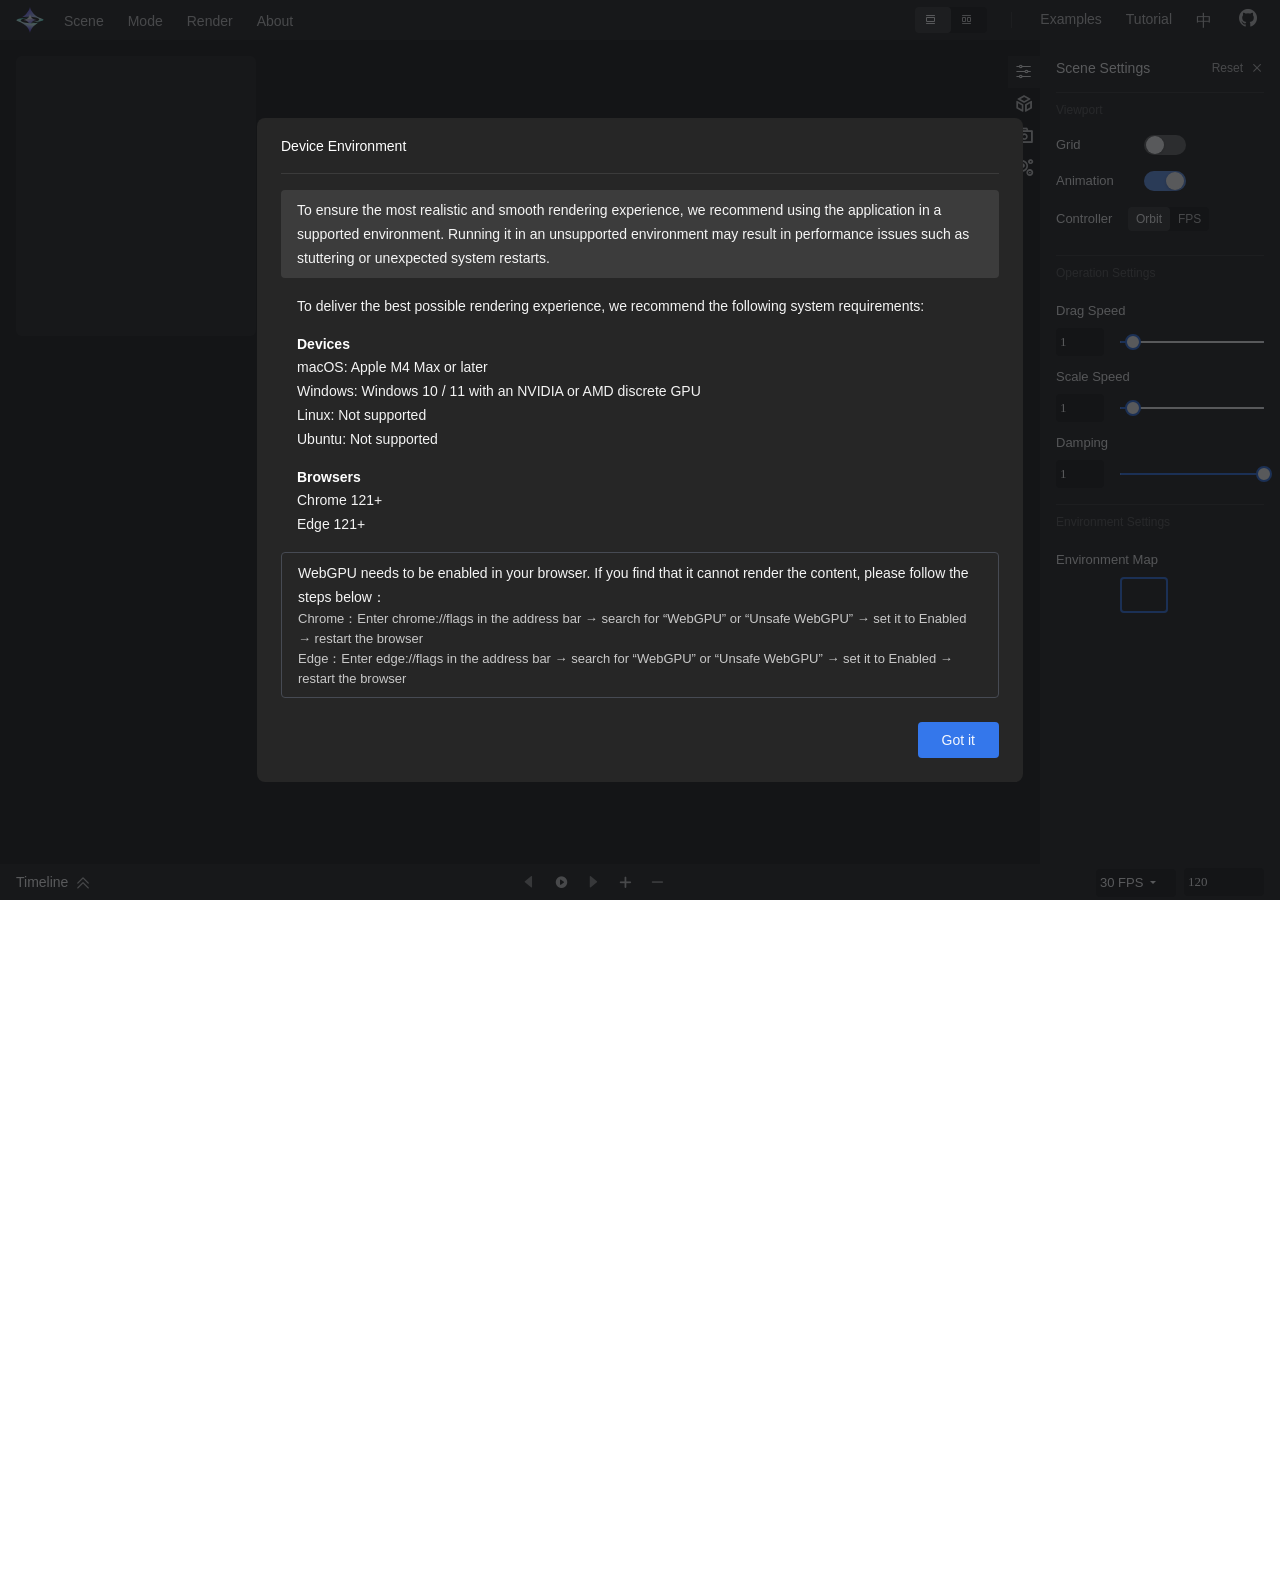
==== docs/index_demoview.html @ 37a25904 "260428,代码上传" ====
<!DOCTYPE html>
<html lang="en" style="font-size:16px;">

<head>
    <meta charset="UTF-8">
    <meta name="viewport" content="width=device-width, initial-scale=1.0">
    <title>Visionary</title>
    <!-- Bootstrap CSS -->
    <!-- <link href="https://cdn.jsdelivr.net/npm/bootstrap@5.3.0/dist/css/bootstrap.min.css" rel="stylesheet"> -->
    <link href="./libs/bootstrap/bootstrap.min.css" rel="stylesheet">

    <!-- 自定义主题样式 -->

    <!-- 响应式布局样式 -->
    <!-- 模态框样式 -->
    <!-- 示例场景视频样式 -->
    <link rel="stylesheet" href="./styles/demoview.css">
    <!-- 图标字体 -->
    <!-- <link rel="stylesheet" href="/fonts/icons.css"> -->
  <script type="module" crossorigin src="./assets/demoview-mwDTgBt9.js"></script>
  <link rel="modulepreload" crossorigin href="./assets/main-BiEj8QvL.js">
  <link rel="modulepreload" crossorigin href="./assets/vendor-i18next-Lgj2Bm8L.js">
  <link rel="modulepreload" crossorigin href="./assets/vendor-i18next-browser-languagedetector-OJKzRF51.js">
  <link rel="modulepreload" crossorigin href="./assets/vendor--simonwep-pickr-B0ADQR8N.js">
  <link rel="modulepreload" crossorigin href="./assets/vendor-jszip-C9JMEnB-.js">
  <link rel="modulepreload" crossorigin href="./assets/three-DK2m896m.js">
  <link rel="modulepreload" crossorigin href="./assets/vendor-onnxruntime-web-DpEzweEQ.js">
  <link rel="modulepreload" crossorigin href="./assets/vendor-gl-matrix-Bfae2N03.js">
  <link rel="modulepreload" crossorigin href="./assets/vendor-fflate-BJlM68iN.js">
  <link rel="modulepreload" crossorigin href="./assets/vendor-mp4-muxer-DaZBAdSD.js">
  <link rel="modulepreload" crossorigin href="./assets/visionary-core-FnjL8dgd.js">
  <link rel="modulepreload" crossorigin href="./assets/visionary-controllers-DXduVblJ.js">
  <link rel="modulepreload" crossorigin href="./assets/ui-controls-C27tNExv.js">
  <link rel="stylesheet" crossorigin href="./assets/main-Bc1Bk7qH.css">
  <link rel="stylesheet" crossorigin href="./assets/ui-controls-Z1EZlXmG.css">
  <link rel="stylesheet" crossorigin href="./assets/vendor--simonwep-pickr-BWwpMGpr.css">
</head>

<!-- Google tag (gtag.js) -->
<script async src="https://www.googletagmanager.com/gtag/js?id=G-CPRQ43V3Q8"></script>
<script>
  window.dataLayer = window.dataLayer || [];
    function gtag() { dataLayer.push(arguments); }
  gtag('js', new Date());

  gtag('config', 'G-CPRQ43V3Q8');
</script>

<body>
    <div id="visionaryEditorContainer">
        <div class="app-container-wrapper">
            <div class="app-container" id="mainAppContainer">
                <!-- 工具栏 -->
                <div class="toolbar">
                    <div class="toolbar-left">
                        <div class="toolbar-brand">
                            <a href="#" class="homepage-link">
                                <img src="data:image/svg+xml,%3csvg%20width='28'%20height='28'%20viewBox='0%200%2028%2028'%20fill='none'%20xmlns='http://www.w3.org/2000/svg'%3e%3cg%20clip-path='url(%23clip0_380_3463)'%3e%3cmask%20id='mask0_380_3463'%20style='mask-type:alpha'%20maskUnits='userSpaceOnUse'%20x='7'%20y='13'%20width='14'%20height='8'%3e%3crect%20x='7.38965'%20y='13.8922'%20width='13.23'%20height='6.615'%20fill='%23D9D9D9'/%3e%3c/mask%3e%3cg%20mask='url(%23mask0_380_3463)'%3e%3cpath%20d='M7.38977%2013.8919C11.043%2013.8919%2014.0045%2010.9303%2014.0047%207.2771C14.0047%2010.9303%2016.9664%2013.8919%2020.6196%2013.892C16.9663%2013.892%2014.0046%2016.8536%2014.0046%2020.507C14.0046%2016.8536%2011.043%2013.8921%207.38965%2013.8921L7.38977%2013.8919Z'%20fill='url(%23paint0_linear_380_3463)'/%3e%3c/g%3e%3cpath%20d='M13.9945%201.03918C13.9942%201.0421%2013.5746%204.4808%2010.1559%207.89955C8.46531%209.59013%206.59007%2010.7266%205.12598%2011.4439C7.05143%2011.0422%209.54949%2010.7995%2012.2793%2010.7995C18.3682%2010.7995%2023.3042%2012.0061%2023.3043%2013.4945C23.3043%2014.9166%2018.7982%2016.0813%2013.0858%2016.1822C13.3861%2016.1859%2013.6891%2016.188%2013.9943%2016.188C21.4364%2016.188%2027.4694%2015.091%2027.4694%2013.7379C27.4693%2013.1961%2026.4518%2012.8604%2024.8638%2012.2898C23.2134%2011.6967%2020.493%2010.5596%2017.833%207.89955C14.4174%204.48399%2013.9957%201.04851%2013.9945%201.03918Z'%20fill='url(%23paint1_linear_380_3463)'/%3e%3cpath%20d='M14.0042%2026.9599C14.0046%2026.957%2014.4241%2023.5183%2017.8428%2020.0996C19.5334%2018.409%2021.4087%2017.2726%2022.8728%2016.5552C20.9473%2016.9569%2018.4492%2017.1996%2015.7194%2017.1996C9.63057%2017.1997%204.69453%2015.993%204.69444%2014.5046C4.69448%2013.0825%209.20052%2011.9179%2014.9129%2011.8169C14.6127%2011.8133%2014.3097%2011.8112%2014.0044%2011.8112C6.56237%2011.8112%200.529303%2012.9081%200.529297%2014.2612C0.529462%2014.803%201.54559%2015.1425%203.13494%2015.7093C4.82635%2016.3126%207.50574%2017.4396%2010.1658%2020.0996C13.5813%2023.5151%2014.0031%2026.9506%2014.0042%2026.9599Z'%20fill='url(%23paint2_linear_380_3463)'/%3e%3cmask%20id='mask1_380_3463'%20style='mask-type:alpha'%20maskUnits='userSpaceOnUse'%20x='7'%20y='7'%20width='14'%20height='7'%3e%3crect%20x='7.38965'%20y='7.27704'%20width='13.23'%20height='6.615'%20fill='%23D9D9D9'/%3e%3c/mask%3e%3cg%20mask='url(%23mask1_380_3463)'%3e%3cpath%20d='M7.38977%2013.8918C11.043%2013.8918%2014.0045%2010.9303%2014.0047%207.27704C14.0047%2010.9303%2016.9664%2013.8918%2020.6196%2013.8919C16.9663%2013.8919%2014.0046%2016.8536%2014.0046%2020.5069C14.0046%2016.8536%2011.043%2013.892%207.38965%2013.8921L7.38977%2013.8918Z'%20fill='url(%23paint3_linear_380_3463)'/%3e%3c/g%3e%3c/g%3e%3cdefs%3e%3clinearGradient%20id='paint0_linear_380_3463'%20x1='11.4258'%20y1='8.55091'%20x2='14.1232'%20y2='17.474'%20gradientUnits='userSpaceOnUse'%3e%3cstop%20stop-color='%23D7FFFA'/%3e%3cstop%20offset='0.4'%20stop-color='white'/%3e%3cstop%20offset='1'%20stop-color='%23796BFF'/%3e%3c/linearGradient%3e%3clinearGradient%20id='paint1_linear_380_3463'%20x1='22.458'%20y1='19.4833'%20x2='11.0246'%20y2='4.72494'%20gradientUnits='userSpaceOnUse'%3e%3cstop%20offset='0.0317757'%20stop-color='%2346FFE9'/%3e%3cstop%20offset='0.23459'%20stop-color='%23D7FFFA'/%3e%3cstop%20offset='1'%20stop-color='%23796BFF'/%3e%3c/linearGradient%3e%3clinearGradient%20id='paint2_linear_380_3463'%20x1='16.3332'%20y1='12.3666'%20x2='14.1748'%20y2='23.625'%20gradientUnits='userSpaceOnUse'%3e%3cstop%20offset='0.0317757'%20stop-color='%2346FFE9'/%3e%3cstop%20offset='0.511254'%20stop-color='%23D7FFFA'/%3e%3cstop%20offset='1'%20stop-color='%23796BFF'/%3e%3c/linearGradient%3e%3clinearGradient%20id='paint3_linear_380_3463'%20x1='11.4258'%20y1='8.55085'%20x2='14.1232'%20y2='17.4739'%20gradientUnits='userSpaceOnUse'%3e%3cstop%20stop-color='%23D7FFFA'/%3e%3cstop%20offset='0.4'%20stop-color='white'/%3e%3cstop%20offset='1'%20stop-color='%23796BFF'/%3e%3c/linearGradient%3e%3cclipPath%20id='clip0_380_3463'%3e%3crect%20width='28'%20height='28'%20fill='white'/%3e%3c/clipPath%3e%3c/defs%3e%3c/svg%3e" alt="Visionary Editor" class="toolbar-logo">
                            </a>
                        </div>
                        <div class="toolbar-nav" id="toolbar-nav-tools"></div>
                    </div>
                    <div class="toolbar-right">
                        <!-- <div id="langController"></div> -->
                        <div id="viewWindowController"></div>
                        <div class="toolbar-nav" id="toolbar-right-nav-tools"></div>
                    </div>
                </div>


                <!-- 主内容区域 -->
                <div class="main-content">
                    <!-- 左侧主容器 -->
                    <div class="main-container">
                        <div class="main-container-body" id="mainViewContainer"></div>
                    </div>

                    <!-- 右侧工具容器 -->
                    <div class="tool-container active" id="rightPanelToolsBar">
                        <div class="tool-container-body" id="rightPanelTools"></div>
                    </div>
                </div>


                <div class="main-footer" id="mainFooterContainer">
                    <div id="timelinePanelTools"></div>
                </div>
            </div>
        </div>

        <!-- 主题切换器容器 -->
        <div class="theme-switcher">
            <div id="themeSelector" style="display: none;"></div>
        </div>


        <!-- 图片设置模态框 -->
        <div class="vision-modal-overlay" id="imgSettingsModal">
            <div class="vision-modal-dialog vision-img-modal-dialog">
                <div class="vision-modal-content">
                    <div class="vision-modal-header">
                        <h5 class="vision-modal-title" data-i18n="modal.imageSettings.title">图像设置</h5>
                    </div>
                    <div class="vision-modal-body">
                        <div class="vision-img-settings-content">
                            <div class="vision-img-settings-item vision-form-value-item">
                                <label class="vision-img-settings-label"
                                    data-i18n="modal.imageSettings.resolution">分辨率</label>
                                <div class="vision-img-resolution-inputs">
                                    <div class="numeric-inputui-container panel-setting-item flex-direction-column">
                                        <div class="numeric-input-controls">
                                            <div class="numeric-input-container">
                                                <input class="form-control" type="number" id="imgResolutionWidth"
                                                    min="1" value="1920" placeholder="">
                                            </div>
                                        </div>
                                    </div>
                                    <div class="vision-img-resolution-separator">×</div>
                                    <div class="numeric-inputui-container panel-setting-item flex-direction-column">
                                        <div class="numeric-input-controls">
                                            <div class="numeric-input-container">
                                                <input class="form-control" type="number" id="imgResolutionHeight"
                                                    min="1" value="1080" placeholder="">
                                            </div>
                                        </div>
                                    </div>
                                </div>
                            </div>
                            <div class="vision-img-settings-item vision-form-value-item" id="imgSettingsViewWindow">
                                <label class="vision-img-settings-label"
                                    data-i18n="modal.imageSettings.viewWindow">视窗设置</label>
                                <div class="vision-img-resolution-inputs">
                                    <div class="vision-img-view-option-item" data-value="left">
                                        <div class="vision-img-view-option-radio">
                                            <div class="vision-img-view-radio-circle"></div>
                                        </div>
                                        <span class="vision-img-view-option-label"
                                            data-i18n="modal.imageSettings.left">左</span>
                                    </div>
                                    <div class="vision-img-view-option-item" data-value="right">
                                        <div class="vision-img-view-option-radio">
                                            <div class="vision-img-view-radio-circle"></div>
                                        </div>
                                        <span class="vision-img-view-option-label">右</span>
                                    </div>
                                </div>
                            </div>
                            <div
                                class="vision-img-settings-item vision-form-value-item vision-switch-container panel-setting-item vision-switch-md vision-switch-primary vision-switch-label-left">
                                <div class="vision-twoline-settings-label">
                                    <div class="vision-twoline-settings-title"
                                        data-i18n="modal.imageSettings.enableLineDrawing">
                                        启用风格化</div>
                                    <div class="vision-twoline-settings-subtitle"
                                        data-i18n="modal.imageSettings.lineDrawing">线描</div>
                                </div>

                                <div class="vision-switch-wrapper panel-setting-item-content">
                                    <input class="vision-switch-input" type="checkbox" id="image-linedrawing-control">
                                    <div class="vision-switch">
                                        <div class="vision-switch-slider">
                                            <div class="vision-switch-thumb"></div>
                                        </div>
                                    </div>
                                </div>
                            </div>
                        </div>
                    </div>
                    <div class="vision-modal-footer">
                        <button type="button" class="vision-btn vision-btn-cancel" id="imgSettingsCancel"
                            data-i18n="buttons.cancel">取消</button>
                        <button type="button" class="vision-btn vision-btn-confirm tracking-button"
                            data-event-category="click" data-event-label="exportImage" id="imgSettingsConfirm"
                            data-i18n="buttons.confirm">确定</button>
                    </div>
                </div>
            </div>
        </div>

        <!-- 视频设置模态框 -->
        <div class="vision-modal-overlay" id="videoSettingsModal">
            <div class="vision-modal-dialog vision-video-modal-dialog">
                <div class="vision-modal-content vision-video-modal-content">
                    <div class="vision-modal-header">
                        <h5 class="vision-modal-title" data-i18n="modal.videoSettings.title">视频设置</h5>
                    </div>
                    <div class="vision-modal-body">
                        <div class="vision-video-settings-content">
                            <div class="vision-video-settings-item vision-form-value-item">
                                <label class="vision-video-settings-label"
                                    data-i18n="modal.videoSettings.resolution">分辨率</label>
                                <div class="vision-video-select-wrapper">
                                    <div class="vision-select-container">
                                        <div class="dropdown w100">
                                            <button
                                                class="btn btn-secondary dropdown-toggle vision-dropdown-toggle w100"
                                                type="button" id="videoResolutionButton" data-bs-toggle="dropdown"
                                                aria-expanded="false">1920 x 1080
                                            </button>
                                            <ul class="dropdown-menu vision-dropdown-menu w100"
                                                id="videoResolutionListDom" aria-labelledby="videoResolutionButton">
                                                <li><a class="dropdown-item vision-dropdown-item" href="#"
                                                        data-value="value960">960 x 540</a></li>
                                                <li><a class="dropdown-item vision-dropdown-item" href="#"
                                                        data-value="value1280">1280 x 720</a></li>
                                                <li><a class="dropdown-item vision-dropdown-item active" href="#"
                                                        data-value="value1920">1920 x 1080</a></li>
                                                <li><a class="dropdown-item vision-dropdown-item" href="#"
                                                        data-value="value2560">2560 x 1440</a></li>
                                                <li><a class="dropdown-item vision-dropdown-item" href="#"
                                                        data-value="value3840">3840 x 2160</a></li>
                                            </ul>
                                        </div>
                                    </div>
                                </div>

                            </div>
                            <div class="vision-video-settings-item vision-form-value-item">
                                <label class="vision-video-settings-label"
                                    data-i18n="modal.videoSettings.bitrate">比特率</label>
                                <div class="vision-video-select-wrapper">
                                    <div class="vision-select-container">
                                        <div class="dropdown w100">
                                            <button
                                                class="btn btn-secondary dropdown-toggle vision-dropdown-toggle w100"
                                                type="button" id="videoBitrateButton" data-bs-toggle="dropdown"
                                                aria-expanded="false" data-i18n="modal.videoSettings.high">高
                                            </button>
                                            <ul class="dropdown-menu vision-dropdown-menu w100" id="videoBitrateListDom"
                                                aria-labelledby="videoBitrateButton">
                                                <li><a class="dropdown-item vision-dropdown-item active" href="#"
                                                        data-value="high" data-i18n="modal.videoSettings.high">高</a>
                                                </li>
                                                <li><a class="dropdown-item vision-dropdown-item" href="#"
                                                        data-value="medium" data-i18n="modal.videoSettings.medium">中</a>
                                                </li>
                                                <li><a class="dropdown-item vision-dropdown-item" href="#"
                                                        data-value="low" data-i18n="modal.videoSettings.low">低</a></li>
                                            </ul>
                                        </div>
                                    </div>
                                </div>
                            </div>
                            <div class="vision-img-settings-item vision-form-value-item" id="videoSettingsViewWindow">
                                <label class="vision-img-settings-label"
                                    data-i18n="modal.videoSettings.viewWindow">视窗设置</label>
                                <div class="vision-img-resolution-inputs">
                                    <div class="vision-img-view-option-item" data-value="left">
                                        <div class="vision-img-view-option-radio">
                                            <div class="vision-img-view-radio-circle"></div>
                                        </div>
                                        <span class="vision-img-view-option-label"
                                            data-i18n="modal.videoSettings.left">左</span>
                                    </div>
                                    <div class="vision-img-view-option-item" data-value="right">
                                        <div class="vision-img-view-option-radio">
                                            <div class="vision-img-view-radio-circle"></div>
                                        </div>
                                        <span class="vision-img-view-option-label"
                                            data-i18n="modal.videoSettings.right">右</span>
                                    </div>
                                </div>
                            </div>
                            <div
                                class="vision-video-settings-item vision-form-value-item vision-switch-container panel-setting-item vision-switch-md vision-switch-primary vision-switch-label-left">
                                <!-- <label class="vision-video-settings-label vision-switch-label panel-setting-item-label">enableLineDrawing</label> -->
                                <div class="vision-twoline-settings-label">
                                    <label class="vision-twoline-settings-title"
                                        data-i18n="modal.videoSettings.enableLineDrawing">
                                        启用风格化</label>
                                    <label class="vision-twoline-settings-subtitle"
                                        data-i18n="modal.videoSettings.lineDrawing">线描</label>
                                </div>
                                <div class="vision-switch-wrapper panel-setting-item-content">
                                    <input class="vision-switch-input" type="checkbox" id="video-linedrawing-control">
                                    <div class="vision-switch">
                                        <div class="vision-switch-slider">
                                            <div class="vision-switch-thumb"></div>
                                        </div>
                                    </div>
                                </div>
                            </div>
                        </div>
                    </div>
                    <div class="vision-modal-footer">
                        <button type="button" class="vision-btn vision-btn-cancel" id="videoSettingsCancel"
                            data-i18n="buttons.cancel">取消</button>
                        <button type="button" class="vision-btn vision-btn-confirm tracking-button"
                            data-event-category="click" data-event-label="ExportVideo" id="videoSettingsConfirm"
                            data-i18n="buttons.confirm">确定</button>
                    </div>
                </div>
            </div>
        </div>

        <!-- Marble模型生成设置模态框 -->
        <div class="vision-modal-overlay" id="marbleImportModal">
            <div class="vision-modal-dialog vision-marble-import-modal-dialog">
                <div class="vision-modal-content vision-marble-import-content">
                    <div class="vision-modal-header">
                        <h5 class="vision-modal-title" data-i18n="modal.marbleImport.title">Marble模型生成设置</h5>
                    </div>
                    <div class="vision-modal-body">
                        <div class="marble-import-content">
                            <!-- API Key -->
                            <div class="vision-form-value-item border-bottom-item">
                                <label class="vision-marble-import-label"><span
                                        data-i18n="modal.marbleImport.formKey">API Key</span><span
                                        class="vision-marble-import-label-required" aria-hidden="true">*</span></label>
                                <div class="marble-import-item-formvalue">
                                    <div class="panel-setting-item flex-direction-column">
                                        <div class="marble-key-input-wrapper">
                                            <div class="marble-key-input-container">
                                            <input class="form-control marble-key-input" type="password"
                                                id="marbleImportFormKeyInput"
                                            data-i18n-placeholder="modal.marbleImport.formKeyPlaceholder">
                                                
                                            </div>
                                            <button type="button" class="marble-key-toggle-btn"
                                                data-target-input="marbleImportFormKeyInput" aria-label="Toggle API Key visibility"
                                                title="Show/Hide API Key">
                                                <i class="icon iconfont icon-show-annotation"></i>
                                            </button>
                                        </div>
                                    </div>
                                </div>
                            </div>
                            <!-- 模型名称 -->
                            <div class="vision-form-value-item">
                                <label class="vision-marble-import-label"><span
                                        data-i18n="modal.marbleImport.name">Model Name</span><span
                                        class="vision-marble-import-label-required" aria-hidden="true">*</span></label>
                                <div class="marble-import-item-formvalue">
                                    <div class="panel-setting-item flex-direction-column">
                                        <input class="form-control" type="text" id="marbleImportNameInput"
                                            data-i18n-placeholder="modal.marbleImport.namePlaceholder">
                                    </div>
                                </div>
                            </div>
                            <!-- 模型类型 -->
                            <div class="vision-form-value-item">
                                <label class="vision-marble-import-label"><span
                                        data-i18n="modal.marbleImport.modelType">Model Type</span><span
                                        class="vision-marble-import-label-required" aria-hidden="true">*</span></label>
                                <div class="marble-import-item-formvalue">
                                    <div class="panel-setting-item flex-direction-column">
                                        <div class="dropdown w100 marble-import-model-type-dropdown">
                                            <button class="btn btn-secondary dropdown-toggle vision-dropdown-toggle w100 marble-import-model-type-toggle"
                                                type="button" id="marbleImportModelTypeButton" data-bs-toggle="dropdown"
                                                aria-expanded="false" data-i18n="modal.marbleImport.modelTypePlaceholder">请选择模型类型</button>
                                            <ul class="dropdown-menu vision-dropdown-menu w100" id="marbleImportModelTypeListDom"
                                                aria-labelledby="marbleImportModelTypeButton">
                                                <li><a class="dropdown-item vision-dropdown-item" href="#" data-value="marble-1.1-plus">marble-1.1-plus</a></li>
                                                <li><a class="dropdown-item vision-dropdown-item" href="#" data-value="marble-1.1">marble-1.1</a></li>
                                                <!-- <li><a class="dropdown-item vision-dropdown-item" href="#" data-value="Marble 1.1-plus">Marble 1.1-plus</a></li> -->
                                                <li><a class="dropdown-item vision-dropdown-item" href="#" data-value="marble-1.0">marble-1.0</a></li>
                                                <li><a class="dropdown-item vision-dropdown-item" href="#" data-value="marble-1.0-draft">marble-1.0-draft</a></li>
                                                <!-- <li><a class="dropdown-item vision-dropdown-item" href="#" data-value="Marble 0.1-mini">Marble 0.1-mini</a></li> -->
                                                <!-- <li><a class="dropdown-item vision-dropdown-item" href="#" data-value="Marble 0.1-plus">Marble 0.1-plus</a></li> -->
                                            </ul>
                                        </div>
                                        <select class="marble-import-model-type-select-hidden" id="marbleImportModelTypeSelect" data-i18n-placeholder="modal.marbleImport.modelTypePlaceholder">
                                            <option value=""> </option>
                                            <option value="marble-1.0-draft">marble-1.0-draft</option>
                                            <option value="marble-1.0">marble-1.0</option>
                                            <option value="marble-1.1">marble-1.1</option>
                                            <option value="marble-1.1-plus">marble-1.1-plus</option>
                                            <!-- <option value="Marble 0.1-mini">Marble 0.1-mini</option>
                                            <option value="Marble 0.1-plus">Marble 0.1-plus</option>
                                            <option value="Marble 1.1-plus">Marble 1.1-plus</option> -->
                                        </select>
                                    </div>
                                </div>
                            </div>
                            <!-- media assets图片/视频上传区域 -->
                            <div class="vision-form-value-item">
                                <div class="marble-import-item-formvalue">
                                    <div class="panel-setting-item marble-import-media-uploader" id="marbleImportMediaUploadDom">
                                        <div id="marbleImportMediaDom" class="marble-import-media-upload-dom">
                                            <div class="marble-import-media-upload-icon">
                                                <i class="icon iconfont icon-UploadingOutlined"></i>
                                            </div>
                                            <div class="marble-import-media-upload-text" data-i18n="modal.marbleImport.mediasNotice">上传一个模型、图像/多张图片</div>
                                        </div>
                                    </div>
                                    <div class="panel-setting-item marble-import-media-list-container" id="marbleImportMediaListDom">
                                        <div class="vision-media-list" id="marbleImportMediaList"></div>
                                        <div>
                                            <button class="vision-btn vision-btn-primary marble-import-upload-btn" id="marbleImportUploadBtn">
                                                <i class="icon iconfont icon-PlusOutlined"></i></button>
                                        </div>
                                    </div>
                                </div>
                            </div>
                            <!-- 模型文本提示 -->
                            <div class="vision-form-value-item">
                                <div class="marble-import-item-formvalue">
                                    <div class="panel-setting-item flex-direction-column position-relative">
                                        <textarea class="form-control prompt-textarea-control"
                                            id="marbleImportTextPromptInput" rows="3"
                                            data-i18n-placeholder="modal.marbleImport.textPromptPlaceholder"></textarea>
                                        <div class="marble-import-auto-text-row position-absolute">
                                            <input type="checkbox" id="marbleAutoTextCheckbox"
                                                class="marble-import-auto-text-checkbox" checked>
                                            <label for="marbleAutoTextCheckbox" class="marble-import-auto-text-label"
                                                data-i18n="modal.marbleImport.autoAdjustText">自动调整文本</label>
                                            <span class="marble-import-info-tooltip"
                                                data-i18n-title="modal.marbleImport.autoAdjustTextTooltip">
                                                <i class="icon iconfont icon-InfoCircleOutlined"></i>
                                            </span>
                                        </div>
                                    </div>
                                </div>
                            </div>
                        </div>
                    </div>
                    <div class="vision-modal-footer">
                        <button type="button" class="vision-btn vision-btn-cancel" id="marbleImportCancel"
                            data-i18n="buttons.cancel">取消</button>
                        <button type="button" class="vision-btn vision-btn-confirm tracking-button"
                            data-event-category="click" id="marbleImportConfirm" data-i18n="buttons.generate">生成</button>
                    </div>
                </div>
            </div>
        </div>
        <!-- 浏览Marble模型生成历史模态框 -->
        <div class="vision-modal-overlay" id="marbleModelListModal">
            <div class="vision-modal-dialog vision-marble-import-modal-dialog">
                <div class="vision-modal-content vision-marble-import-content">
                    <div class="vision-modal-header">
                        <h5 class="vision-modal-title" data-i18n="modal.marbleImport.history.title">Marble模型生成历史</h5>
                    </div>
                    <div class="vision-modal-body">
                        <div class="marble-import-content">
                            <div class="vision-form-value-item">
                                <label class="vision-marble-import-label"><span
                                        data-i18n="modal.marbleImport.formKey">API Key</span><span
                                        class="vision-marble-import-label-required" aria-hidden="true">*</span></label>
                                <div class="marble-import-item-formvalue">
                                    <div class="marble-history-search-row">
                                        <div class="marble-key-input-wrapper marble-history-key-input-wrapper">
                                            <input class="form-control marble-history-search-input marble-key-input"
                                                type="password" id="marbleHistoryFormKeyInput"
                                            data-i18n-placeholder="modal.marbleImport.formKeyPlaceholder">
                                            <button type="button" class="marble-key-toggle-btn"
                                                data-target-input="marbleHistoryFormKeyInput"
                                                aria-label="Toggle API Key visibility" title="Show/Hide API Key">
                                                <i class="icon iconfont icon-show-annotation"></i>
                                            </button>
                                        </div>
                                        <button type="button"
                                            class="vision-btn vision-btn-primary marble-history-search-btn"
                                            id="marbleHistorySearchBtn">
                                            <span class="marble-history-search-btn-label"
                                                data-i18n="modal.marbleImport.search">搜索</span>
                                        </button>
                                    </div>
                                </div>

                            </div>
                            <!-- <hr> -->
                            <div class="marble-history-list-container">
                                <div data-i18n="modal.marbleImport.history.listTitle">模型生成历史</div>
                                <div class="marble-history-list-body" id="marbleHistoryListBody">
                                   
                                </div>
                            </div>

                        </div>
                    </div>
                    <div class="marble-history-list-footer-row"
                        style="display:grid; grid-template-columns: 1fr auto 1fr; align-items:center; width:100%;">
                        <div></div>
                        <div class="marble-history-list-more"
                            style="justify-self:center; display:flex; align-items:center;">
                            <button type="text" class="vision-btn vision-btn-primary"
                                data-i18n="modal.marbleImport.loadMore" id="marbleHistoryLoadMoreBtn">加载更多</button>
                        </div>
                        <div class="vision-modal-footer"
                            style="justify-self:end; width:auto; padding-left:0; padding-right:0;">
                            <button type="button" class="vision-btn vision-btn-cancel" id="marbleModelListCancel"
                                data-i18n="buttons.cancel">取消</button>
                        </div>
                    </div>
                </div>
            </div>
        </div>
        <!-- 示例场景模态框 -->
        <div class="vision-modal-overlay" id="demoViewModal">
            <div class="vision-modal-dialog vision-demoview-modal-dialog">
                <div class="vision-modal-content vision-scene-modal-content">
                    <div class="vision-modal-header vision-scene-modal-header">
                        <h5 class="vision-modal-title vision-scene-modal-title" data-i18n="nav.selectExampleScene">示例场景
                        </h5>
                    </div>
                    <div class="vision-modal-body vision-scene-modal-body">
                        <!-- 选择示例场景区域 -->
                        <div class="vision-scene-section">
                            <div class="vision-scene-image-grid">
                                <div class="vision-scene-image-item">
                                    <!-- <img data-scene="example_scene_1"
                                        src="https://images.unsplash.com/photo-1506905925346-21bda4d32df4?w=400&auto=format&fit=crop"
                                        alt="场景1" /> -->
                                    <video class="carousel-video" muted loop playsinline data-scene="example_scene_1">
                                        <source src="./images/homepage/videos/v1.mp4" type="video/mp4">
                                    </video>
                                </div>
                                <div class="vision-scene-image-item">
                                    <video class="carousel-video" muted loop playsinline data-scene="example_scene_2">
                                        <source src="./images/homepage/videos/v2.mp4" type="video/mp4">
                                    </video>
                                </div>
                                <div class="vision-scene-image-item">
                                    <video class="carousel-video" muted loop playsinline data-scene="example_scene_3">
                                        <source src="./images/homepage/videos/v3.mp4" type="video/mp4">
                                    </video>
                                </div>
                                <div class="vision-scene-image-item">
                                    <video class="carousel-video" muted loop playsinline data-scene="example_scene_4">
                                        <source src="./images/homepage/videos/v4.mp4" type="video/mp4">
                                    </video>
                                </div>
                                <div class="vision-scene-image-item">
                                    <video class="carousel-video" muted loop playsinline data-scene="example_scene_5">
                                        <source src="./images/homepage/videos/v5.mp4" type="video/mp4">
                                    </video>
                                </div>
                                <div class="vision-scene-image-item">
                                    <video class="carousel-video" muted loop playsinline data-scene="example_scene_6">
                                        <source src="./images/homepage/videos/v6.mp4" type="video/mp4">
                                    </video>
                                </div>
                            </div>
                        </div>
                    </div>
                    <div class="modal-footer vision-modal-footer">
                        <button type="button" class="vision-btn vision-btn-cancel" data-role="cancel"
                            id="demoViewCancel" data-i18n="buttons.cancel">取消</button>
                        <button type="button" class="vision-btn vision-btn-confirm" data-role="confirm"
                            id="demoViewConfirm" data-i18n="buttons.confirm">应用</button>
                    </div>
                </div>
            </div>
        </div>

        <!-- 场景模态框 -->
        <div class="vision-modal-overlay" id="sceneModal"
            onclick="if(event.target === this) this.classList.remove('vision-modal-show')">
            <div class="vision-modal-dialog vision-scene-modal-dialog">
                <div class="vision-modal-content vision-scene-modal-content">
                    <div class="vision-modal-header vision-scene-modal-header">
                        <h5 class="vision-modal-title vision-scene-modal-title" data-i18n="nav.scene">场景</h5>
                    </div>
                    <div class="vision-modal-body vision-scene-modal-body">
                        <!-- 新建场景区域 -->
                        <div class="vision-scene-section">
                            <h6 class="vision-scene-section-title" data-i18n="nav.newScene">新建场景</h6>
                            <div class="vision-scene-buttons">
                                <button type="button" class="vision-scene-btn tracking-button" id="newBlankSceneBtn"
                                    data-event-category="click" data-event-label="newBlankScene">
                                    <i class="icon iconfont icon-AddCircleOutlined"></i>
                                    <span data-i18n="nav.newBlankScene">新建空白场景</span>
                                </button>
                                <button type="button" class="vision-scene-btn" id="uploadLocalSceneBtn">
                                    <i class="icon iconfont icon-shangchuan"></i>
                                    <span data-i18n="nav.uploadLocalScene">上传本地场景</span>
                                </button>
                            </div>
                        </div>

                        <!-- 选择示例场景区域 -->
                        <div class="vision-scene-section">
                            <h6 class="vision-scene-section-title" data-i18n="nav.selectExampleScene">选择示例场景</h6>
                            <div class="vision-scene-image-grid">
                                <div class="vision-scene-image-item">
                                    <video class="carousel-video" muted loop playsinline data-scene="example_scene_1">
                                        <source src="./images/homepage/videos/v1.mp4" type="video/mp4">
                                    </video>
                                </div>
                                <div class="vision-scene-image-item">
                                    <video class="carousel-video" muted loop playsinline data-scene="example_scene_2">
                                        <source src="./images/homepage/videos/v2.mp4" type="video/mp4">
                                    </video>
                                </div>
                                <div class="vision-scene-image-item">
                                    <video class="carousel-video" muted loop playsinline data-scene="example_scene_3">
                                        <source src="./images/homepage/videos/v3.mp4" type="video/mp4">
                                    </video>
                                </div>
                                <div class="vision-scene-image-item">
                                    <video class="carousel-video" muted loop playsinline data-scene="example_scene_4">
                                        <source src="./images/homepage/videos/v4.mp4" type="video/mp4">
                                    </video>
                                </div>
                                <div class="vision-scene-image-item">
                                    <video class="carousel-video" muted loop playsinline data-scene="example_scene_5">
                                        <source src="./images/homepage/videos/v5.mp4" type="video/mp4">
                                    </video>
                                </div>
                                <div class="vision-scene-image-item">
                                    <video class="carousel-video" muted loop playsinline data-scene="example_scene_6">
                                        <source src="./images/homepage/videos/v6.mp4" type="video/mp4">
                                    </video>
                                </div>
                            </div>
                        </div>
                    </div>
                </div>
            </div>
        </div>

        <!-- 模型删除确认模态框 -->
        <div class="modal fade vision-modal-bootstrap" id="modelDeleteConfirmModal" tabindex="-1"
            aria-labelledby="modelDeleteConfirmLabel" aria-hidden="true">
            <div class="modal-dialog modal-dialog-centered">
                <div class="modal-content vision-modal-content">
                    <div class="modal-header vision-modal-header">
                        <h5 class="modal-title vision-modal-title" id="modelDeleteConfirmLabel">删除模型</h5>
                        <button type="button" class="btn-close" data-bs-dismiss="modal" aria-label="Close">
                            <i class="icon  iconfont icon-cuowu1 icon-close"></i>
                        </button>
                    </div>
                    <div class="modal-body vision-modal-body">
                        <p class="vision-modal-message" id="modelDeleteConfirmMessage">确定要删除选中的模型吗？此操作不可撤销。</p>
                    </div>
                    <div class="modal-footer vision-modal-footer">
                        <button type="button" class="vision-btn vision-btn-cancel" data-role="cancel"
                            data-i18n="buttons.cancel">取消</button>
                        <button type="button" class="vision-btn vision-btn-confirm" data-role="confirm"
                            data-i18n="buttons.confirm">确认</button>
                    </div>
                </div>
            </div>
        </div>
        <!-- 信息提示模态框 -->
        <div class="modal fade vision-modal-bootstrap" id="modelShowMessageModal" tabindex="-1"
            aria-labelledby="modelShowMessageLabel" aria-hidden="true">
            <div class="modal-dialog modal-dialog-centered">
                <div class="modal-content vision-modal-content">
                    <div class="modal-header vision-modal-header">
                        <h5 class="modal-title vision-modal-title" id="modelShowMessageLabel" data-i18n="modal.title">标题
                        </h5>
                        <button type="button" class="btn-close" data-bs-dismiss="modal" aria-label="Close">
                            <i class="icon  iconfont icon-cuowu1 icon-close"></i>
                        </button>
                    </div>
                    <div class="modal-body vision-modal-body">
                        <p class="vision-modal-message" id="modelShowMessageMessage">消息提醒</p>
                    </div>
                    <div class="modal-footer vision-modal-footer">
                        <button type="button" class="vision-btn vision-btn-confirm" data-role="confirm"
                            data-i18n="buttons.confirm">确认</button>
                    </div>
                </div>
            </div>
        </div>

        <!-- 关于信息提示模态框 -->
        <div class="vision-modal-overlay about-info-modal" id="aboutMessageModal">
            <div class="vision-modal-dialog vision-about-info-modal-dialog">
                <div class="vision-modal-content vision-about-info-modal-content">
                    <div class="modal-header vision-modal-header">
                        <div class="modal-title about-info-title" id="modelShowAboutTitle"
                            data-i18n="modal.about.mainTitle">Visionary
                        </div>
                        <button type="button" class="btn-close" id="aboutMessageCloseBtn">
                            <i class="icon  iconfont icon-cuowu1 icon-close"></i>
                        </button>
                    </div>
                    <div class="modal-body vision-modal-body about-message-body">
                        <div class="vision-modal-message">
                            <div class="about-message-content">
                                <p data-i18n="modal.about.version"></p>
                            </div>
                        </div>
                        <div class="vision-modal-message">
                            <div class="about-message-title" data-i18n="modal.about.title"></div>
                        </div>
                        <div class="vision-modal-message about-message-item">
                            <div class="about-message-content">
                                <p data-i18n="modal.about.message-2.content"></p>
                            </div>
                        </div>
                        <div class="vision-modal-message about-message-item">
                            <div class="about-message-title" data-i18n="modal.about.message-3.title"></div>
                            <div class="about-message-content">
                                <p data-i18n="modal.about.message-3.content.item-1"></p>
                                <p data-i18n="modal.about.message-3.content.item-2"></p>
                                <p data-i18n="modal.about.message-3.content.item-3"></p>
                                <p data-i18n="modal.about.message-3.content.item-4"></p>
                            </div>
                        </div>
                        <div class="vision-modal-message about-message-item">
                            <div class="about-message-title" data-i18n="modal.about.message-4.title"></div>
                            <div class="about-message-content">
                                <p data-i18n="modal.about.message-4.content.item-1"></p>
                                <p data-i18n="modal.about.message-4.content.item-2"></p>
                            </div>
                        </div>
                        <div class="vision-modal-message about-message-item about-message-border-item">
                            <div class="about-message-content">
                                <p data-i18n="modal.about.message-5.content"></p>
                            </div>
                            <div class="about-message-detail">
                                <p data-i18n="modal.about.message-5.detail.item-1">
                                </p>
                                <p data-i18n="modal.about.message-5.detail.item-2">
                                </p>
                            </div>
                        </div>
                    </div>
                </div>
            </div>
        </div>
        <!-- 信息提示 - 设备环境信息 页面打开即加载 -->
        <div class="vision-modal-overlay about-info-modal" id="noticeMessageModal">
            <div class="vision-modal-dialog vision-about-info-modal-dialog">
                <div class="vision-modal-content vision-about-info-modal-content">
                    <div class="modal-header vision-modal-header">
                        <div class="modal-title about-info-title" id="modelShowNoticeTitle"
                            data-i18n="modal.about.title">
                    </div>
                    </div>
                    <div class="modal-body vision-modal-body about-message-body">
                        <div class="vision-modal-message about-message-item about-message-item-1">
                            <div class="about-message-content">
                                <p data-i18n="modal.about.message-1.content" id="noticeMessageContent1"></p>
                            </div>
                        </div>
                        <div class="vision-modal-message about-message-item">
                            <div class="about-message-content">
                                <p data-i18n="modal.about.message-2.content" id="noticeMessageContent2"></p>
                            </div>
                        </div>
                        <div class="vision-modal-message about-message-item">
                            <div class="about-message-title" data-i18n="modal.about.message-3.title"></div>
                            <div class="about-message-content">
                                <p data-i18n="modal.about.message-3.content.item-1" id="noticeMessageContent3Item1"></p>
                                <p data-i18n="modal.about.message-3.content.item-2" id="noticeMessageContent3Item2"></p>
                                <p data-i18n="modal.about.message-3.content.item-3" id="noticeMessageContent3Item3"></p>
                                <p data-i18n="modal.about.message-3.content.item-4" id="noticeMessageContent3Item4"></p>
                            </div>
                        </div>
                        <div class="vision-modal-message about-message-item">
                            <div class="about-message-title" data-i18n="modal.about.message-4.title"></div>
                            <div class="about-message-content">
                                <p data-i18n="modal.about.message-4.content.item-1" id="noticeMessageContent4Item1"></p>
                                <p data-i18n="modal.about.message-4.content.item-2" id="noticeMessageContent4Item2"></p>
                            </div>
                        </div>
                        <div class="vision-modal-message about-message-item about-message-border-item">
                            <div class="about-message-content">
                                <p data-i18n="modal.about.message-5.content" id="noticeMessageContent5"></p>
                            </div>
                            <div class="about-message-detail">
                                <p data-i18n="modal.about.message-5.detail.item-1"
                                    id="noticeMessageContent5DetailItem1">
                                </p>
                                <p data-i18n="modal.about.message-5.detail.item-2"
                                    id="noticeMessageContent5DetailItem2">
                                </p>
                            </div>
                        </div>
                    </div>
                    <div class="modal-footer vision-modal-footer">
                        <div class="vision-checkbox-container">
                            <!-- <input type="checkbox" id="noticeNotShowAgain" class="vision-checkbox-input">
                            <label for="noticeNotShowAgain" class="vision-checkbox-label">以后不再提醒</label> -->
                    </div>
                        <button type="button" class="vision-btn vision-btn-confirm" id="noticeMessageConfirmBtn"
                            data-role="confirm" data-i18n="modal.about.confirm"></button>
                    </div>
                </div>
            </div>
        </div>

        <!-- 退出视窗模态框 -->
        <div class="vision-modal-overlay" id="exitViewModal">
            <div class="vision-modal-dialog vision-exit-view-modal-dialog">
                <div class="vision-modal-content">
                    <div class="vision-modal-header">
                        <h5 class="vision-modal-title" data-i18n="message.exitMultiView.title">退出多视窗</h5>
                    </div>
                    <div class="vision-modal-body">
                        <div class="vision-modal-message">
                            <p data-i18n="message.exitMultiView.warning">切换为单视窗模式后,未被选中的视窗将被关闭,且无法恢复。</p>
                            <p data-i18n="message.exitMultiView.confirm">请确认保留的视窗。</p>
                        </div>
                        <div class="vision-modal-options">
                            <div class="vision-option-item" data-value="left">
                                <div class="vision-option-radio">
                                    <div class="vision-radio-circle"></div>
                                </div>
                                <span class="vision-option-label" data-i18n="option.left">左</span>
                            </div>
                            <div class="vision-option-item" data-value="right">
                                <div class="vision-option-radio">
                                    <div class="vision-radio-circle"></div>
                                </div>
                                <span class="vision-option-label" data-i18n="option.right">右</span>
                            </div>
                        </div>
                    </div>
                    <div class="vision-modal-footer">
                        <button type="button" class="vision-btn vision-btn-cancel" id="visionCancelBtn"
                            data-i18n="buttons.cancel">取消</button>
                        <button type="button" class="vision-btn vision-btn-confirm" id="visionConfirmBtn"
                            data-i18n="buttons.confirm">确认</button>
                    </div>
                </div>
            </div>
        </div>

        <!-- 加载信息模态框 -->
        <div class="vision-modal-overlay vision-modal-show loading-info-modal" id="loadingInfoModal">
            <div class="vision-modal-dialog vision-loading-info-modal-dialog">
                <div class="vision-modal-content vision-loading-info-modal-content">
                    <div class="vision-loading-info-body">
                        <!-- <i class="icon icon-normal vision-loading-icon"></i> -->
                        <p class="vision-loading-icon">
                            <svg xmlns="http://www.w3.org/2000/svg" viewBox="0 0 64 64" fill="none">
                                <path fill-rule="evenodd" clip-rule="evenodd"
                                    d="M28.9529 3.25526C28.9381 5.06785 30.3954 6.54926 32.208 6.56408C38.5368 6.61584 44.619 9.02522 49.2664 13.3216C53.9138 17.6179 56.7926 23.4925 57.3404 29.7979C57.8882 36.1032 56.0656 42.3863 52.2288 47.4198C48.3919 52.4532 42.8164 55.8755 36.5913 57.0179C30.3663 58.1603 23.9389 56.941 18.5648 53.5979C13.1907 50.2549 9.25596 45.0284 7.52917 38.9394C5.80237 32.8505 6.4076 26.3364 9.22663 20.6698C10.034 19.0469 9.37289 17.0768 7.75001 16.2694C6.12712 15.462 4.15701 16.1231 3.34964 17.746C-0.196877 24.875 -0.958305 33.0701 1.21411 40.7304C3.38653 48.3907 8.33673 54.966 15.0977 59.1717C21.8587 63.3775 29.9447 64.9115 37.7762 63.4743C45.6077 62.037 52.6221 57.7316 57.4491 51.3992C62.2761 45.0668 64.569 37.1623 63.8798 29.2297C63.1907 21.2972 59.569 13.9065 53.7222 8.50144C47.8755 3.09638 40.2237 0.0652285 32.2617 0.000112089C30.4491 -0.0147116 28.9677 1.44267 28.9529 3.25526Z"
                                    fill="white" fill-opacity="0.75" />
                            </svg>
                        </p>
                        <p class="vision-loading-text" id="loadingInfoText"></p>
                    </div>
                </div>
            </div>
        </div>

        <!-- 保存场景模态框 -->
        <div class="vision-modal-overlay" id="saveSceneSettingsModal">
            <div class="vision-modal-dialog vision-savescene-modal-dialog">
                <div class="vision-modal-content">
                    <div class="vision-modal-header">
                        <h5 class="vision-modal-title" data-i18n="modal.saveScene.title">选择保存场景路径</h5>
                    </div>
                    <div class="vision-modal-body">
                        <div class="vision-savescene-settings-content">
                            <div class="vision-savescene-settings-item">
                                <label class="vision-savescene-settings-label"
                                    data-i18n="modal.saveScene.folder">文件夹</label>
                                <div class="vision-savescene-folder-wrapper">
                                    <input type="text" class="vision-savescene-folder-input" id="saveSceneFolderInput"
                                        placeholder="请选择保存的文件夹"
                                        data-i18n-placeholder="modal.saveScene.folderPlaceholder">
                                    <button type="button" class="vision-savescene-folder-button"
                                        id="saveSceneFolderButton">
                                        <i class="icon iconfont icon-FolderOutlined"></i>
                                    </button>
                                    <!-- <div class="vision-savescene-folder-icon">
                                        <i class="icon iconfont icon-folder"></i>
                                    </div> -->
                                </div>
                            </div>
                            <div class="vision-savescene-settings-item">
                                <label class="vision-savescene-settings-label"
                                    data-i18n="modal.saveScene.sceneName">场景名称</label>
                                <div class="vision-savescene-folder-wrapper">
                                    <input type="text" class="vision-savescene-folder-input" id="saveSceneNameInput"
                                        placeholder="请输入场景名称"
                                        data-i18n-placeholder="modal.saveScene.sceneNamePlaceholder">
                                </div>
                            </div>
                        </div>
                    </div>
                    <div class="vision-modal-footer">
                        <button type="button" class="vision-btn vision-btn-cancel" id="saveSceneSettingsCancel"
                            data-i18n="buttons.cancel">取消</button>
                        <button type="button" class="vision-btn vision-btn-confirm tracking-button"
                            data-event-category="click" data-event-label="saveScene" id="saveSceneSettingsConfirm"
                            data-i18n="buttons.confirm">确定</button>
                    </div>
                </div>
            </div>
        </div>
    </div>
    <!-- Bootstrap JS -->
    <!-- <script src="https://cdn.jsdelivr.net/npm/bootstrap@5.3.0/dist/js/bootstrap.bundle.min.js"></script> -->
    <script src="./libs/bootstrap/bootstrap.bundle.min.js"></script>
    <script src="./scripts/demoview.js"></script>
    <script src="./scripts/tracking.js"></script>
</body>

</html>
---- docs/styles/demoview.css ----
/* 使 vision-scene-image-item 下的 video 元素适配父容器大小 */
.vision-scene-image-item video {
    width: 100%;
    height: 100%;
    object-fit: cover;
    display: block;
}
---- docs/assets/main-Bc1Bk7qH.css ----
@charset "UTF-8";body,:root{--vision-primary-color: #2e9aff;--vision-primary-hover: #3B3B3B;--vision-primary-light: #262626;--vision-fill-0-color: #FFF;--vision-fill-2-color: #F4F5F9;--vision-bg-color: #020202;--vision-bg-color-white: #ffffff;--vision-bg-secondary: #f8f9fa;--vision-bg-tertiary: #e9ecef;--vision-bg-active-disabled: #4c4c4c;--vision-bg-normal-disabled: #5c5c5c;--vision-bg-hover: #3B3B3B;--vision-bg-light: #262626;--vision-bg-dark: #1B1B1B;--vision-bg-active: #3477EB;--vision-bg-transparent: transparent;--vision-text-color: #212529;--vision-text-secondary: #6c757d;--vision-text-muted: #adb5bd;--vision-text-inverse: #ffffff;--vision-75-text-dark-4-color: rgba(255, 255, 255, .75);--vision-95-text-dark-5-color: rgba(255, 255, 255, .95);--vision-40-text-dark-3-color: rgba(255, 255, 255, .4);--vision-25-text-dark-2-color: rgba(255, 255, 255, .25);--vision-80-text-4-color: rgba(18, 19, 22, .8);--vision-100-text-6-color: rgba(0, 0, 0, 1);--vision-brand-15-color: #3477EB;--vision-border-color: transparent;--vision-border-light: #e9ecef;--vision-border-dark: #adb5bd;--vision-border-dark-1b: #1B1B1B;--vision-border-dark-26: #262626;--vision-border-dark-3b: #3B3B3B;--vision-border-dark-4c: #4C4C4C;--vision-border-dark-49: #494949;--vision-border-dark-52: #525252;--vision-border-dark-5c: #5C5C5C;--vision-border-dark-66: #666666;--vision-border-dark-70: #707070;--vision-border-dark-7a: #7A7A7A;--vision-border-dark-8c: #8C8C8C;--vision-success: #28a745;--vision-success-hover: #218838;--vision-danger: #dc3545;--vision-danger-hover: #c82333;--vision-warning: #ffc107;--vision-info: #17a2b8;--vision-shadow-sm: 0 .125rem .25rem rgba(0, 0, 0, .075);--vision-shadow: 0 .5rem 1rem rgba(0, 0, 0, .15);--vision-shadow-lg: 0 1rem 3rem rgba(0, 0, 0, .175);--vision-full-value: 100%;--vision-half-value: 50%;--vision-quarter-value: 25%;--vision-three-quarter-value: 75%;--vision-one-third-value: 33.33%;--vision-two-thirds-value: 66.66%;--vision-border-radius: .375rem;--vision-border-radius-sm: .25rem;--vision-border-radius-lg: .5rem;--vision-spacing-xs: .25rem;--vision-spacing-sm: .5rem;--vision-spacing-md: 1rem;--vision-spacing-lg: 1.5rem;--vision-spacing-xl: 3rem;--vision-btn-bg: var(--vision-primary-color);--vision-btn-text: var(--vision-text-inverse);--vision-btn-border: var(--vision-primary-color);--vision-btn-hover-bg: var(--vision-primary-hover);--vision-btn-hover-text: var(--vision-text-inverse);--vision-btn-hover-border: var(--vision-primary-hover);--base-width: 1440px;--min-width: 1200px;--scale-factor: 1;--toolbar-height: 2.5rem;--footer-height: 2.25rem;--footer-height-min: 2.25rem;--tool-container-width: 17.5rem;--tool-container-width-min: 2.5rem;--gap: 1.25rem}*{margin:0;padding:0;box-sizing:border-box}html,body{height:100%;overflow-x:hidden;font-family:PingFang SC,Inter,-apple-system,BlinkMacSystemFont,Segoe UI,Roboto,Helvetica Neue,Arial,sans-serif}.app-container-wrapper{width:100%;height:100%;display:flex;overflow-x:auto;overflow-y:hidden}#visionaryEditorContainer{width:100%;height:100%;display:flex;overflow-x:auto;overflow-y:hidden;&.multi-window-app-container{.toolbar-nav-scene-dropdown{pointer-events:none;.dropdown-tab-button{color:var(--vision-25-text-dark-2-color)}.dropdown-tab-container{.dropdown-tab-menu{.dropdown-items-container{.dropdown-item{pointer-events:none}}}}}.vision-split-panel{padding:.5rem;.vision-split-panel-panel{.vision-split-panel-content{border-radius:.5rem}.vision-sceneview-container{border-radius:var(--vision-border-radius)}}}#imgSettingsViewWindow,#videoSettingsViewWindow{display:flex!important;pointer-events:auto!important}}}#imgSettingsViewWindow,#videoSettingsViewWindow{display:none;pointer-events:none}.app-container{min-width:var(--min-width);width:100%;height:100%;display:flex;flex-direction:column;background-color:var(--vision-bg-color);color:var(--vision-text-color)}.toolbar{height:var(--toolbar-height);background-color:var(--vision-bg-light);display:flex;flex-shrink:0;align-items:center;justify-content:space-between;padding:.38rem var(--vision-spacing-md);z-index:9000}.toolbar-left,.toolbar-right{display:flex;align-items:center;gap:var(--vision-spacing-md)}.toolbar-logo{width:1.75rem;height:1.75rem}.toolbar-nav{display:flex;gap:1rem;font-size:.875rem;.toolbar-separator{width:.0625rem;height:1rem;background:var(--vision-bg-hover);margin:auto .5rem}}.toolbar-nav-item{padding:.06rem .25rem}.toolbar-right{display:flex;align-items:center;gap:var(--vision-spacing-md)}#langController{.btn-current-item{display:none}.btn-other-item{background-color:transparent;color:var(--vision-75-text-dark-4-color);border:none;padding:.125rem .25rem 0;transition:all .2s ease}.btn-other-item:hover{background-color:var(--vision-bg-hover);color:var(--vision-95-text-dark-5-color);border:none}}.toolbar-btn{padding:.25rem .75rem;font-size:.75rem;border:.0625rem solid var(--vision-border-color);background-color:var(--vision-bg-color);color:var(--vision-text-color);border-radius:var(--vision-border-radius-sm);cursor:pointer;transition:all .2s ease}.toolbar-btn:hover{background-color:var(--vision-primary-light);border-color:var(--vision-primary-color);color:var(--vision-primary-color)}.toolbar-btn.active{background-color:var(--vision-primary-color);color:var(--vision-text-inverse);border-color:var(--vision-primary-color)}.main-content{flex:1;width:100%;display:flex;overflow:hidden}.main-footer{z-index:6000;flex-shrink:0}.main-container{flex:1;background-color:var(--vision-border-dark-3b);gap:var(--vision-spacing-md);display:flex;flex-direction:column;overflow:hidden;.main-container-body{width:100%;height:100%}}#rightPanelToolsBar{flex-shrink:0;width:var(--tool-container-width-min);&.active{width:var(--tool-container-width)}}.tool-container{flex-shrink:0;width:var(--tool-container-width);background-color:var(--vision-bg-light);border:none;display:flex;flex-direction:column;overflow:hidden;&.active{.vision-tab-container{&.vision-tab-container-left{padding:1rem}}.vision-tab-tool-container{&.vision-tab-tool-container-left{padding:1rem 0rem 1rem .5rem}}}}.tool-container-body{width:100%;height:100%;display:flex;flex-direction:column}.tool-header{padding:var(--vision-spacing-md);border-bottom:1px solid var(--vision-border-color);background-color:var(--vision-bg-secondary)}.tool-title{font-size:1rem;font-weight:600;color:var(--vision-text-color)}.tool-body{flex:1;padding:var(--vision-spacing-md);overflow-y:auto}.tool-section{margin-bottom:var(--vision-spacing-lg)}.tool-section h4{font-size:.875rem;font-weight:600;color:var(--vision-text-color);margin-bottom:var(--vision-spacing-sm)}.tool-group{margin-bottom:var(--vision-spacing-md)}.tool-label{display:block;font-size:.75rem;color:var(--vision-text-secondary);margin-bottom:var(--vision-spacing-xs)}.tool-input{width:100%;padding:.375rem .5rem;font-size:.75rem;border:.0625rem solid var(--vision-border-color);background-color:var(--vision-bg-color);color:var(--vision-text-color);border-radius:var(--vision-border-radius-sm);transition:all .2s ease}.tool-input:focus{outline:none;border-color:var(--vision-primary-color);box-shadow:0 0 0 2px #0d6efd40}.tool-btn{width:100%;padding:.5rem .75rem;font-size:.75rem;border:.0625rem solid var(--vision-border-color);background-color:var(--vision-bg-color);color:var(--vision-text-color);border-radius:var(--vision-border-radius-sm);cursor:pointer;transition:all .2s ease;margin-bottom:var(--vision-spacing-sm)}.tool-btn:hover{background-color:var(--vision-primary-light);border-color:var(--vision-primary-color);color:var(--vision-primary-color)}.tool-btn.primary{background-color:var(--vision-primary-color);color:var(--vision-text-inverse);border-color:var(--vision-primary-color)}.tool-btn.primary:hover{background-color:var(--vision-primary-hover);border-color:var(--vision-primary-hover)}.theme-switcher{display:none;position:fixed;top:3.125rem;right:1.25rem;z-index:1001;background-color:var(--vision-bg-color);border:.0625rem solid var(--vision-border-color);border-radius:var(--vision-border-radius);padding:var(--vision-spacing-sm);box-shadow:var(--vision-shadow)}.theme-switcher select{background-color:var(--vision-bg-color);color:var(--vision-text-color);border:.0625rem solid var(--vision-border-color);border-radius:var(--vision-border-radius-sm);padding:.25rem .5rem;font-size:.75rem}.form-control{background-color:var(--vision-bg-dark);color:var(--vision-95-text-dark-5-color);transition:all .2s ease;border-radius:.25rem;border:none!important;box-shadow:none!important;overflow:hidden;text-overflow:ellipsis;font-family:PingFang SC;font-size:.8125rem;font-style:normal;font-weight:400;line-height:1.25rem}.form-control::-webkit-outer-spin-button,.form-control::-webkit-inner-spin-button{-webkit-appearance:none;appearance:none;margin:0}.form-control[type=number]{-moz-appearance:textfield;appearance:textfield}.form-control:focus{border-color:var(--vision-primary-color);background-color:var(--vision-bg-dark);color:var(--vision-95-text-dark-5-color)}.form-control:disabled{background-color:var(--vision-bg-color)!important;color:var(--vision-40-text-dark-3-color)!important;cursor:default!important}.form-control::placeholder{color:var(--vision-text-muted)}.form-control:hover:not(:disabled):not(:read-only){box-shadow:0 0 0 .1rem #0d6efd1a}::-webkit-scrollbar{width:.375rem}::-webkit-scrollbar-track{background:transparent}::-webkit-scrollbar-thumb{background:var(--vision-border-dark-1b);border-radius:.1875rem}::-webkit-scrollbar-thumb:hover{background:var(--vision-border-dark-1b)}.hidden{display:none!important}.icon{display:inline-block;font-style:normal;font-variant:normal;text-rendering:auto;line-height:1;-webkit-font-smoothing:antialiased;-moz-osx-font-smoothing:grayscale}.icon-spin{animation:icon-spin 1s linear infinite}.icon-pulse{animation:icon-pulse 1s ease-in-out infinite}@keyframes icon-spin{0%{transform:rotate(0)}to{transform:rotate(360deg)}}@keyframes icon-pulse{0%,to{opacity:1}50%{opacity:.5}}.vision-modal-bootstrap.show{z-index:9999!important}.vision-modal-overlay{position:fixed;top:0;left:0;width:100%;height:100%;background-color:#121316b3;display:flex;align-items:center;justify-content:center;z-index:9900;opacity:0;visibility:hidden;transition:opacity .3s ease,visibility .3s ease}.vision-modal-overlay.vision-modal-show{opacity:1;visibility:visible}.vision-modal-overlay.vision-modal-show .vision-loading-icon{animation:vision-loading-spin 3s linear infinite}.vision-modal-dialog{position:relative;width:100%;transform:scale(.9);transition:transform .3s ease}.vision-modal-overlay.vision-modal-show .vision-modal-dialog{transform:scale(1)}.vision-modal-content{position:relative;width:100%;height:100%;background-color:var(--vision-bg-light, #262626);border:none;border-radius:.5rem;outline:0;padding:1rem 1.5rem;display:flex;flex-direction:column;align-items:flex-start;gap:1rem;z-index:9999}.vision-modal-header{flex-shrink:0;font-size:.875rem;font-weight:400;line-height:1.5rem;display:flex;align-items:center;gap:.25rem;align-self:stretch;height:2.5rem;padding-bottom:1rem;color:var(--vision-text-inverse, #ffffff);border-bottom:.0625rem solid var(--vision-border-dark-3b, rgba(255, 255, 255, .1))}.vision-modal-header .btn-close{color:var(--vision-text-inverse, #ffffff);background:transparent;display:flex;border:none!important;box-shadow:none!important}.vision-modal-title{margin:0;font-size:.875rem;font-weight:400;color:var(--vision-text-inverse, #ffffff);line-height:1.5}.vision-modal-body{width:100%;position:relative;flex:1;gap:1rem;display:flex;flex-direction:column;align-items:flex-start}.vision-modal-body .numeric-inputui-container .form-control{border:none!important;box-shadow:none!important;color:var(--vision-text-inverse)}.vision-modal-body .numeric-inputui-container .form-control:focus{background-color:var(--vision-border-dark-1b)}.vision-modal-body .vision-modal-message{color:var(--vision-95-text-dark-5-color);font-size:.875rem;font-style:normal;font-weight:400;line-height:1.5rem}.vision-modal-footer{width:100%;flex-shrink:0;display:flex;align-items:center;justify-content:flex-end;gap:.75rem;padding:.5rem 0;border:none;align-self:stretch}.vision-modal-message p{color:var(--vision-95-text-dark-5-color, rgba(255, 255, 255, .95));font-size:.875rem;font-style:normal;font-weight:400;line-height:1.5rem}.vision-modal-message p:last-child{margin-bottom:0}.vision-modal-options{display:flex;gap:1rem;margin-bottom:1rem}.vision-option-item{position:relative;display:flex;align-items:center;justify-content:center;padding:1.75rem 1.75rem 2.25rem;border:1px solid transparent;cursor:pointer;transition:all .2s ease}.vision-option-item .vision-option-radio{position:absolute;bottom:.5rem;right:.5rem;width:1.25rem;height:1.25rem;display:flex;align-items:center;justify-content:center;background-color:var(--vision-text-inverse, #ffffff);border:2px solid var(--vision-brand-15-color, #3477eb);border-radius:50%}.vision-option-item .vision-option-radio .vision-radio-circle{width:1rem;height:1rem;border-radius:50%}.vision-option-item.vision-option-selected .vision-option-radio .vision-radio-circle{width:.5rem;height:.5rem;transition:all .2s ease;position:relative;background-color:var(--vision-brand-15-color, #3477eb)}.vision-option-radio{position:relative;width:1.25rem;height:1.25rem;display:flex;align-items:center;justify-content:center}.vision-option-label{font-size:1rem;font-weight:400;color:var(--vision-text-inverse, #ffffff);line-height:1.5}.vision-btn{display:flex;height:2.25rem;padding:.1875rem 1.5rem;justify-content:center;align-items:center;gap:.625rem;border-radius:.25rem;background:var(--vision-fill-2-color, #F4F5F9);color:var(--vision-80-text-4-color);text-align:center;font-size:.875rem;font-style:normal;font-weight:400;line-height:1.3125rem;border:none;cursor:pointer;transition:all .2s ease;outline:none}.vision-btn:focus{border:none}.vision-btn-cancel{color:var(--vision-80-text-4-color)}.vision-btn-cancel:hover{color:var(--vision-100-text-6-color)}.vision-btn-confirm{background:var(--vision-brand-15-color);color:var(--vision-95-text-dark-5-color)}.vision-btn-confirm:hover{color:var(--vision-text-inverse)}.vision-btn-confirm:disabled{background:var(--vision-border-dark-3b);color:var(--vision-50-text-dark-3-color);cursor:not-allowed}.vision-switch-container.panel-setting-item{display:flex;align-items:center;gap:1.5rem}.vision-switch-container.panel-setting-item .vision-switch-input{position:absolute;opacity:0;width:0;height:0;pointer-events:none}.vision-switch-container.panel-setting-item .vision-switch{position:relative;display:inline-flex;align-items:center;cursor:pointer;background-color:var(--vision-border-dark-3b);border-radius:2rem;transition:all .3s ease;border:1px solid transparent;width:2.625rem;height:1.25rem}.vision-switch-container.panel-setting-item .vision-switch:hover:not(.disabled):not(.readonly){border-color:transparent}.vision-switch-container.panel-setting-item .vision-switch.checked{background-color:var(--vision-brand-15-color, #3477eb);border-color:transparent}.vision-switch-container.panel-setting-item .vision-switch.checked:hover:not(.disabled):not(.readonly){background-color:var(--vision-brand-15-color);border-color:transparent}.vision-switch-container.panel-setting-item .vision-switch.disabled{opacity:.6;cursor:not-allowed}.vision-switch-container.panel-setting-item .vision-switch-slider{position:relative;width:100%;height:100%;border-radius:inherit}.vision-switch-container.panel-setting-item .vision-switch-slider:before{content:"";position:absolute;top:50%;left:.125rem;transform:translateY(-50%);background-color:var(--vision-text-inverse, #ffffff);border-radius:50%;transition:all .3s ease;box-shadow:0 1px 3px #0003}.vision-switch-container.panel-setting-item .vision-switch.checked .vision-switch-slider:before{left:calc(100% - .125rem);transform:translateY(-50%) translate(-100%)}.vision-switch-container.panel-setting-item .vision-switch-thumb{position:absolute;top:50%;left:.125rem;transform:translateY(-50%);width:100%;height:100%;pointer-events:none}.vision-switch-container .vision-switch-wrapper .vision-switch-slider{background-color:var(--vision-25-text-dark-2-color)}.vision-twoline-settings-label{display:flex;flex-direction:column;align-items:flex-start;gap:0;width:4.625rem;height:2.625rem}.vision-twoline-settings-label .vision-twoline-settings-title{color:var(--vision-95-text-dark-5-color);font-family:PingFang SC,Inter,sans-serif;font-size:.875rem;font-style:normal;font-weight:400;line-height:1.5rem}.vision-twoline-settings-label .vision-twoline-settings-subtitle{color:var(--vision-40-text-dark-3-color);font-family:PingFang SC,Inter,sans-serif;font-size:.75rem;font-style:normal;font-weight:400;line-height:1.125rem}.vision-img-settings-content,.vision-video-settings-content{width:100%}.vision-form-value-item{display:flex;align-items:center;gap:1.5rem}.vision-form-value-item:last-child{margin-bottom:0}.vision-img-settings-item{margin-bottom:1rem}.vision-video-settings-content .vision-video-settings-item{margin-bottom:1.5rem}.vision-img-settings-label,.vision-video-settings-label,.vision-marble-import-label{font-size:.875rem;color:var(--vision-text-inverse, #fff);white-space:nowrap;min-width:4.375rem;width:4.375rem;display:inline-flex;align-items:center;gap:.125rem}.vision-marble-import-label-required{color:var(--vision-danger, #dc3545);font-weight:400;line-height:1;padding-top:.75rem}.vision-img-resolution-inputs{display:flex;align-items:center;gap:.5rem;flex:1}.vision-img-resolution-input{flex:1;max-width:6.25rem;padding:.375rem .5rem;font-size:.875rem;color:var(--vision-text-inverse, #fff);background-color:#ffffff1a;border:1px solid var(--vision-bg-dark-3b);border-radius:.5rem;outline:none;transition:all .2s ease}.vision-img-resolution-input:focus{border-color:var(--vision-primary-color, #0d6efd);background-color:#ffffff26}.vision-img-resolution-input::-webkit-inner-spin-button,.vision-img-resolution-input::-webkit-outer-spin-button{opacity:1}.vision-img-resolution-separator{font-size:.875rem;color:var(--vision-text-inverse, #fff);margin:0 .25rem}.vision-img-view-option-item{position:relative;display:flex;align-items:center;gap:.5rem;padding:.375rem .75rem;border:none!important;border-radius:.25rem;background-color:transparent!important;cursor:pointer;transition:all .2s ease;flex:1;min-width:0}.vision-img-view-option-item:hover{background-color:transparent!important}.vision-img-view-option-item .vision-img-view-option-radio{position:relative;width:1rem;height:1rem;display:flex;align-items:center;justify-content:center;background-color:var(--vision-text-inverse, #ffffff);border:2px solid var(--vision-brand-15-color, #3477eb);border-radius:50%;flex-shrink:0;transition:all .2s ease}.vision-img-view-option-item .vision-img-view-option-radio .vision-img-view-radio-circle{width:0;height:0;border-radius:50%;transition:all .2s ease}.vision-img-view-option-item.vision-img-view-option-selected .vision-img-view-option-radio{border-color:var(--vision-brand-15-color, #3477eb)}.vision-img-view-option-item.vision-img-view-option-selected .vision-img-view-option-radio .vision-img-view-radio-circle{width:.5rem;height:.5rem;background-color:var(--vision-brand-15-color, #3477eb)}.vision-img-view-option-label{font-size:.875rem;font-weight:400;color:var(--vision-95-text-dark-5-color, rgba(255, 255, 255, .95));line-height:1.5;white-space:nowrap}.vision-video-select-wrapper{position:relative;flex:1}.vision-video-select-wrapper .vision-select-control{width:100%;padding-right:2rem;appearance:none;-webkit-appearance:none;-moz-appearance:none;background-color:var(--vision-border-dark-1b)}.vision-video-select-wrapper .vision-select-control:hover{color:var(--vision-text-inverse);border:none}.vision-video-select{width:100%;padding:.5rem 2rem .5rem .75rem;font-size:.875rem;color:var(--vision-95-text-dark-5-color);background-color:var(--vision-border-dark-1b);border:none;border-radius:.5rem;outline:none;cursor:pointer;appearance:none;-webkit-appearance:none;-moz-appearance:none;transition:all .2s ease}.vision-video-select:hover{background-color:var(--vision-border-dark-4c)}.vision-video-select:focus{background-color:var(--vision-border-dark-4c)}.vision-video-select option{background-color:var(--vision-border-dark-1b)}.vision-video-select-wrapper:after{content:"";position:absolute;top:50%;right:1rem;transform:translateY(-50%);width:0;height:0;border-left:.3125rem solid transparent;border-right:.3125rem solid transparent;border-top:.375rem solid #fff;pointer-events:none}.vision-scene-modal-dialog{width:34.5rem;height:27.875rem}.vision-scene-modal-dialog .vision-modal-content{padding:1rem 1rem 1rem 1.5rem}.vision-scene-modal-dialog .vision-modal-content .vision-modal-body{overflow:auto}.vision-demoview-modal-dialog{width:65rem;height:33.3125rem}.vision-demoview-modal-dialog .vision-scene-image-grid{height:23.5rem;gap:1rem;padding:0}.vision-demoview-modal-dialog .vision-scene-image-item{width:20rem;height:11.25rem}.vision-demoview-modal-dialog .vision-scene-image-item.active{border-radius:.25rem;border:2px solid var(--vision-brand-15-color, #3477EB);background:linear-gradient(180deg,var(--vision-border-dark-3b) 0%,var(--vision-border-dark-26) 100%)}#aboutMessageModal,#noticeMessageModal,#aboutMessageModal.vision-modal-overlay,#noticeMessageModal.vision-modal-overlay{z-index:9999!important}#aboutMessageModal .vision-checkbox-label,#noticeMessageModal .vision-checkbox-label{color:var(--vision-fill-0-color)}#aboutMessageModal .vision-modal-footer,#noticeMessageModal .vision-modal-footer{justify-content:space-between}#aboutMessageModal .about-message-body{padding-top:0}#aboutMessageModal .vision-modal-header{padding:1rem 0!important}#aboutMessageModal .modal-body{padding:0 0 1rem!important}.vision-about-info-modal-dialog{display:flex;width:47.875rem;flex-direction:column;align-items:flex-start;gap:1rem}.vision-about-info-modal-dialog .about-info-title{color:var(--vision-fill-0-color);font-feature-settings:"liga" off,"clig" off;font-family:PingFang SC,Inter,sans-serif;font-size:.875rem;font-style:normal;font-weight:400;line-height:1.5rem}.vision-about-info-modal-dialog .about-message-body{display:flex;flex-direction:column;gap:1rem}.vision-about-info-modal-dialog .about-message-body .about-message-item{display:flex;flex-direction:column;padding:0rem 1rem}.vision-about-info-modal-dialog .about-message-body .about-message-item.about-message-item-1{padding:.5rem 1rem;border-radius:4px;background:#ffffff1a;min-height:2.5rem}.vision-about-info-modal-dialog .about-message-body .about-message-item.about-message-border-item{border-radius:.25rem;border:1px solid var(--fill-5, #464A53);padding:.5rem 1rem}.vision-about-info-modal-dialog .about-message-body .about-message-item .about-message-title{color:var(--vision-fill-0-color);font-feature-settings:"liga" off,"clig" off;font-family:PingFang SC,Inter,sans-serif;font-size:.875rem;font-style:normal;font-weight:600;line-height:1.3125rem;min-height:1.3125rem}.vision-about-info-modal-dialog .about-message-body .about-message-item .about-message-content{color:var(--vision-fill-0-color);font-feature-settings:"liga" off,"clig" off;font-family:PingFang SC,Inter,sans-serif;font-size:.875rem;font-style:normal;font-weight:400;line-height:1.5rem}.vision-about-info-modal-dialog .about-message-body .about-message-item .about-message-content p{margin-bottom:0;min-height:1.5rem}.vision-about-info-modal-dialog .about-message-body .about-message-item .about-message-detail p{color:var(--vision-75-text-dark-4-color, rgba(255, 255, 255, .75));font-feature-settings:"liga" off,"clig" off;font-family:PingFang SC,Inter,sans-serif;font-size:.8125rem;font-style:normal;font-weight:400;line-height:1.25rem;margin-bottom:0;min-height:1.5rem}.marble-key-input-container{position:relative;display:flex;width:100%;flex-direction:column;align-items:baseline}.vision-marble-import-modal-dialog{width:45rem}.vision-marble-import-modal-dialog .marble-import-content{width:100%;display:flex;flex-direction:column;gap:1rem}.vision-marble-import-modal-dialog .marble-import-content .vision-form-value-item.border-bottom-item{padding-bottom:1rem;border-bottom:.0625rem solid var(--vision-border-dark-3b, rgba(255, 255, 255, .1))}.vision-marble-import-modal-dialog .marble-import-content .vision-form-value-item .marble-import-auto-text-row{position:absolute;bottom:.5rem;right:.5rem;display:flex;flex-direction:row;align-items:center;align-content:center;flex-wrap:wrap;gap:.375rem;margin-top:.75rem}.vision-marble-import-modal-dialog .marble-import-content .vision-form-value-item .marble-import-auto-text-row .marble-import-info-tooltip{flex-shrink:0;height:1.3125rem;box-sizing:border-box}.vision-marble-import-modal-dialog .marble-import-content .vision-form-value-item .marble-import-auto-text-row .marble-import-info-tooltip .icon{display:inline-flex;align-items:center;justify-content:center;line-height:1;font-size:.875rem;transform:translateY(.0625rem)}.vision-marble-import-modal-dialog .marble-import-content .vision-form-value-item .marble-import-auto-text-checkbox{width:1rem;height:1rem;margin:0;flex-shrink:0;align-self:center;accent-color:var(--vision-brand-15-color, #3477eb);cursor:pointer}.vision-marble-import-modal-dialog .marble-import-content .vision-form-value-item .marble-import-auto-text-label{display:inline-flex;align-items:center;color:var(--vision-75-text-dark-4-color, rgba(255, 255, 255, .75));font-family:PingFang SC;font-size:.875rem;font-style:normal;font-weight:400;line-height:1.3125rem;user-select:none}.vision-marble-import-modal-dialog .marble-import-content .vision-form-value-item .marble-import-info-tooltip{display:inline-flex;align-items:center;justify-content:center;margin:0;padding:0;border:none;background:transparent;color:#ffffff8c;cursor:help;line-height:1;position:relative}.vision-marble-import-modal-dialog .marble-import-content .vision-form-value-item .marble-import-info-tooltip .icon{font-size:.875rem}.vision-marble-import-modal-dialog .marble-import-content .vision-form-value-item .marble-import-info-tooltip:hover{color:#ffffffd9}.vision-marble-import-modal-dialog .marble-import-content .vision-form-value-item .marble-import-info-tooltip:after{content:attr(data-tooltip);position:absolute;left:50%;top:calc(100% + .375rem);transform:translate(-50%) translateY(-.125rem);white-space:nowrap;pointer-events:none;z-index:9999;background:var(--vision-bg-dark);color:var(--vision-text-inverse);padding:.5rem;border-radius:.25rem;font-size:.75rem;line-height:1.2;opacity:0;transition:opacity .15s ease,transform .15s ease}.vision-marble-import-modal-dialog .marble-import-content .vision-form-value-item .marble-import-info-tooltip:before{content:"";position:absolute;left:50%;top:calc(100% + .15rem);transform:translate(-50%);border:.375rem solid transparent;border-bottom-color:var(--vision-bg-dark);z-index:9999;opacity:0;transition:opacity .15s ease;pointer-events:none}.vision-marble-import-modal-dialog .marble-import-content .vision-form-value-item .marble-import-info-tooltip:hover:after,.vision-marble-import-modal-dialog .marble-import-content .vision-form-value-item .marble-import-info-tooltip:hover:before{opacity:1;transform:translate(-50%) translateY(0)}.vision-marble-import-modal-dialog .marble-import-content .vision-form-value-item .marble-import-high-precision-switch-label{color:var(--vision-text-inverse, #fff);font-family:PingFang SC;font-size:.875rem;font-style:normal;font-weight:400;line-height:1.3125rem;display:inline-flex;align-items:center;gap:.25rem;user-select:none}.vision-marble-import-modal-dialog .marble-import-content .vision-form-value-item .marble-import-high-precision-switch-label:hover:not(.disabled){color:var(--vision-text-inverse, #fff)}.vision-marble-import-modal-dialog .marble-import-content .vision-form-value-item .prompt-textarea-control{box-sizing:border-box;width:100%;padding:.5rem;border-radius:.25rem;min-height:6rem;text-align:left;vertical-align:top;white-space:pre-wrap;overflow-wrap:break-word;word-break:break-word;line-height:1.5;resize:vertical}.vision-marble-import-modal-dialog .marble-import-content .marble-import-item-formvalue{width:100%}.vision-marble-import-modal-dialog .marble-import-content .marble-import-item-formvalue .marble-import-model-type-dropdown .marble-import-model-type-toggle{min-height:2rem;padding:.375rem .75rem;border-radius:.25rem;background-color:var(--vision-bg-dark);color:var(--vision-95-text-dark-5-color);text-align:left}.vision-marble-import-modal-dialog .marble-import-content .marble-import-item-formvalue .marble-import-model-type-select-hidden{display:none}.vision-marble-import-modal-dialog .marble-import-content .marble-import-item-formvalue .marble-key-input-wrapper{width:100%;display:flex;align-items:center}.vision-marble-import-modal-dialog .marble-import-content .marble-import-item-formvalue .marble-key-input-wrapper .marble-key-input{border-top-right-radius:0;border-bottom-right-radius:0;border-right:none}.vision-marble-import-modal-dialog .marble-import-content .marble-import-item-formvalue .marble-key-input-wrapper .marble-key-toggle-btn{height:2rem;width:2rem;display:inline-flex;align-items:center;justify-content:center;border:1px solid var(--vision-bg-dark-3b);border-left:none;border-top-right-radius:.25rem;border-bottom-right-radius:.25rem;background-color:var(--vision-bg-dark);color:var(--vision-40-text-dark-3-color);padding:0;cursor:pointer;transition:color .2s ease}.vision-marble-import-modal-dialog .marble-import-content .marble-import-item-formvalue .marble-key-input-wrapper .marble-key-toggle-btn:hover{color:var(--vision-text-inverse, #fff)}.vision-marble-import-modal-dialog .marble-import-content .marble-import-item-formvalue .marble-history-search-row{width:100%;display:flex;align-items:center}.vision-marble-import-modal-dialog .marble-import-content .marble-import-item-formvalue .marble-history-search-input{height:2rem;color:#fff;background-color:var(--vision-bg-dark);border:1px solid var(--vision-bg-dark-3b);border-top-right-radius:0;border-bottom-right-radius:0}.vision-marble-import-modal-dialog .marble-import-content .marble-import-item-formvalue .marble-history-key-input-wrapper{flex:1 1 auto}.vision-marble-import-modal-dialog .marble-import-content .marble-import-item-formvalue .marble-history-key-input-wrapper .marble-key-toggle-btn{border-radius:0}.vision-marble-import-modal-dialog .marble-import-content .marble-import-item-formvalue .marble-history-search-btn{height:2rem;padding:0 .75rem;background-color:var(--vision-bg-dark);color:#fff;border:1px solid var(--vision-bg-dark-3b);border-left:none;border-top-left-radius:0;border-bottom-left-radius:0;margin-left:-1px;white-space:nowrap}.vision-marble-import-modal-dialog .marble-import-content .marble-import-item-formvalue .marble-history-search-btn:disabled{background:var(--vision-border-dark-3b);color:var(--vision-50-text-dark-3-color);cursor:not-allowed}.vision-marble-import-modal-dialog .marble-import-content .marble-import-item-formvalue .marble-history-search-btn-label{padding-left:.5rem;border-left:1px solid #262626}.vision-marble-import-modal-dialog .marble-import-content .marble-import-item-formvalue .marble-key-input-invalid{border:1px solid #ff4d4f!important;box-shadow:0 0 0 .1rem #ff4d4f33!important}.vision-marble-import-modal-dialog .marble-import-content .marble-import-item-formvalue .marble-key-input-error-tip{position:absolute;bottom:-1rem;left:0;color:#ff4d4f;font-size:.75rem;margin-top:.25rem}.vision-marble-import-modal-dialog .marble-import-content .marble-import-item-formvalue .marble-import-media-upload-dom{text-align:center;display:flex;flex-direction:column;align-items:center;justify-content:center;background:var(--vision-bg-dark);color:var(--vision-25-text-dark-2-color, rgba(255, 255, 255, .25));font-family:PingFang SC;font-size:.875rem;font-style:normal;font-weight:400;padding:1rem;gap:.25rem;cursor:pointer;height:6rem}.vision-marble-import-modal-dialog .marble-import-content .marble-import-item-formvalue .marble-import-media-upload-dom:hover{color:var(--vision-text-inverse, #fff)}.vision-marble-import-modal-dialog .marble-import-content .marble-import-item-formvalue .marble-import-media-list-container{display:flex;gap:.75rem;justify-items:center;align-items:center;padding:1rem;background:var(--vision-bg-dark);height:6rem}.vision-marble-import-modal-dialog .marble-import-content .marble-import-item-formvalue .marble-import-media-list-container .marble-import-upload-btn{border-radius:.25rem;border:1px dashed #3B3B3B;background:#1b1b1bb3;display:flex;width:4rem;height:4rem;padding:.5rem;flex-direction:column;justify-content:center;align-items:center;gap:.625rem;cursor:pointer;color:var(--vision-95-text-dark-5-color, rgba(255, 255, 255, .95))}.vision-marble-import-modal-dialog .marble-import-content .marble-import-item-formvalue .marble-import-media-list-container .vision-media-list{display:flex;flex-wrap:nowrap;gap:.75rem}.vision-marble-import-modal-dialog .marble-import-content .marble-import-item-formvalue .marble-import-media-list-container .vision-media-list .marble-import-media-item{position:relative;display:flex;align-items:center;width:4rem;height:4rem;justify-content:center}.vision-marble-import-modal-dialog .marble-import-content .marble-import-item-formvalue .marble-import-media-list-container .vision-media-list .marble-import-media-item .marble-import-media-item-azimuth-select{position:absolute;top:50%;width:3.375rem;height:1.375rem;border-radius:.125rem;color:var(--vision-95-text-dark-5-color, rgba(255, 255, 255, .95));background:var(--vision-border-dark-1b, #1B1B1B);font-size:.75rem;font-style:normal;font-weight:400;line-height:1.125rem;border:none!important;outline:none!important;box-shadow:none!important}.vision-marble-import-modal-dialog .marble-import-content .marble-import-item-formvalue .marble-import-media-list-container .vision-media-list .marble-import-media-item .marble-import-media-item-azimuth-select:hover,.vision-marble-import-modal-dialog .marble-import-content .marble-import-item-formvalue .marble-import-media-list-container .vision-media-list .marble-import-media-item .marble-import-media-item-azimuth-select:focus,.vision-marble-import-modal-dialog .marble-import-content .marble-import-item-formvalue .marble-import-media-list-container .vision-media-list .marble-import-media-item .marble-import-media-item-azimuth-select:focus-visible,.vision-marble-import-modal-dialog .marble-import-content .marble-import-item-formvalue .marble-import-media-list-container .vision-media-list .marble-import-media-item .marble-import-media-item-azimuth-select:active{border:none!important;outline:none!important;box-shadow:none!important}.vision-marble-import-modal-dialog .marble-import-content .marble-import-item-formvalue .marble-import-media-list-container .vision-media-list .marble-import-media-item .marble-import-media-item-img{width:4rem;height:4rem;object-fit:cover}.vision-marble-import-modal-dialog .marble-import-content .marble-import-item-formvalue .marble-import-media-list-container .vision-media-list .marble-import-media-item .marble-import-media-delete{position:absolute;top:-.3rem;right:-.3rem;width:1rem;height:1rem;border-radius:999px;border:none;background:#0009;color:var(--vision-40-text-dark-3-color);line-height:1rem;padding:0;cursor:pointer}.vision-marble-import-modal-dialog .marble-import-content .marble-import-item-formvalue .marble-import-media-list-container .vision-media-list .marble-import-media-item .marble-import-media-delete i.iconfont{font-size:.875rem}.vision-marble-import-modal-dialog .marble-import-content .marble-history-list-container{color:var(--vision-text-inverse, #fff);border-top:.0625rem solid var(--vision-border-dark-3b, rgba(255, 255, 255, .1));padding-top:1rem}.vision-marble-import-modal-dialog .marble-import-content .marble-history-list-body{margin-top:.75rem;display:flex;flex-direction:column;gap:1rem;scrollbar-width:none;-ms-overflow-style:none}.vision-marble-import-modal-dialog .marble-import-content .marble-history-list-body::-webkit-scrollbar{display:none}.vision-marble-import-modal-dialog .marble-import-content .marble-history-list-item{display:flex;gap:1rem;height:4rem;background:var(--vision-border-dark-26, #262626)}.vision-marble-import-modal-dialog .marble-import-content .marble-history-list-item-image{position:relative;width:6.6875rem;height:4rem;aspect-ratio:107/74;border-radius:.375rem;overflow:hidden;background:var(--vision-border-dark-1b, #1B1B1B)}.vision-marble-import-modal-dialog .marble-import-content .marble-history-list-item-image img{width:100%;height:100%;object-fit:cover;display:block}.vision-marble-import-modal-dialog .marble-import-content .marble-history-list-item-image .marble-history-add-btn{position:absolute;left:50%;top:50%;transform:translate(-50%,-50%);height:1.75rem;min-width:3.5rem;padding:.3125rem 1rem;border:none;border-radius:.25rem;background:var(--vision-brand-15-color, #3477EB);color:#fff;font-size:.75rem;font-weight:400;cursor:pointer;opacity:0;visibility:hidden;transition:opacity .2s ease,visibility .2s ease}.vision-marble-import-modal-dialog .marble-import-content .marble-history-list-item-image:hover .marble-history-add-btn{opacity:1;visibility:visible}.vision-marble-import-modal-dialog .marble-import-content .history-item-content{flex:1;min-width:0;display:flex;flex-direction:column}.vision-marble-import-modal-dialog .marble-import-content .history-item-content-header{display:flex;align-items:center;justify-content:space-between;gap:1rem}.vision-marble-import-modal-dialog .marble-import-content .history-item-content-title{color:var(--vision-95-text-dark-5-color);font-size:.875rem;font-weight:600;line-height:1.5rem;min-width:0;overflow:hidden;text-overflow:ellipsis;white-space:nowrap}.vision-marble-import-modal-dialog .marble-import-content .history-item-content-date{color:var(--vision-40-text-dark-3-color);font-size:.8125rem;font-weight:400;line-height:1.25rem;flex-shrink:0}.vision-marble-import-modal-dialog .marble-import-content .history-item-content-description{color:var(--vision-75-text-dark-4-color, rgba(255, 255, 255, .75));font-size:.8125rem;font-weight:700;line-height:1.25rem;display:flex;align-items:center;gap:.5rem;padding-right:.125rem}.vision-marble-import-modal-dialog .marble-import-content .history-item-content-description .history-item-content-description-content{flex:1;min-width:0;overflow:hidden;text-overflow:ellipsis;white-space:normal;display:-webkit-box;-webkit-line-clamp:2;line-clamp:2;-webkit-box-orient:vertical;color:var(--vision-75-text-dark-4-color);font-weight:400}.vision-marble-import-modal-dialog .marble-import-content .history-item-content-description .history-item-content-btns{display:flex;flex-direction:column;align-items:center;gap:.375rem;flex-shrink:0}.vision-marble-import-modal-dialog .marble-import-content .history-item-content-description .marble-history-download-btn,.vision-marble-import-modal-dialog .marble-import-content .history-item-content-description .marble-history-copy-btn{height:.79rem;width:.79rem;border:none!important;background:transparent!important;color:var(--vision-75-text-dark-4-color);font-size:.75rem;cursor:pointer;transition:opacity .2s ease,visibility .2s ease}.vision-marble-import-modal-dialog .marble-import-content .history-item-content-description:hover .history-item-content-btns{opacity:1;visibility:visible}#marbleModelListModal .vision-modal-dialog{max-height:75vh;display:flex;flex-direction:column;min-height:0}#marbleModelListModal .vision-modal-content.vision-marble-import-content{height:auto;max-height:75vh;min-height:0;flex:1 1 auto;overflow:hidden}#marbleModelListModal .vision-modal-body,#marbleModelListModal .marble-import-content{flex:1 1 auto;min-height:0;overflow:hidden;display:flex;flex-direction:column}#marbleModelListModal .marble-history-list-container{flex:1 1 auto;min-height:0;display:flex;flex-direction:column;overflow:hidden}#marbleModelListModal #marbleHistoryListBody{flex:0 1 auto;max-height:100%;min-height:0;overflow-y:auto}#marbleHistoryLoadMoreBtn{background:transparent!important;color:var(--vision-75-text-dark-4-color)!important;font-size:.75rem}.vision-img-modal-dialog{width:21rem}.vision-img-modal-dialog .numeric-input-container{width:5rem}.vision-video-modal-dialog{width:21.875rem}.vision-exit-view-modal-dialog{display:flex;width:27.5rem}.vision-exit-view-modal-dialog .vision-modal-options{width:11.5rem;height:7.25rem;margin:auto;display:flex;padding:.5rem 0;flex-direction:row;justify-content:center;align-items:center;gap:.5rem;border-radius:.25rem;background:var(--vision-border-dark-3b, #3B3B3B)}.vision-exit-view-modal-dialog .vision-modal-options .vision-option-item{flex-shrink:0;width:5rem;height:6.25rem;border-radius:.125rem;background:var(--vision-border-dark-26, #262626);position:relative}.vision-exit-view-modal-dialog .vision-modal-options .vision-option-item .vision-option-selected{border:1px solid var(--vision-brand-15-color, #3477EB);background:var(--vision-border-dark-1b, #1B1B1B)}.vision-exit-view-modal-dialog .vision-modal-options .vision-option-label{color:var(--vision-25-text-dark-2-color, rgba(255, 255, 255, .25));font-size:1.5rem;font-style:normal;font-weight:600;line-height:2.25rem}.vision-savescene-modal-dialog{width:22rem;height:auto;min-height:15rem}.vision-savescene-settings-content{width:100%}.vision-savescene-settings-item{display:flex;align-items:center;gap:1.5rem;margin-bottom:1rem}.vision-savescene-settings-item:last-child{margin-bottom:0}.vision-savescene-settings-label{font-size:.875rem;color:var(--vision-text-inverse, #fff);white-space:nowrap;min-width:4rem;width:4rem}.vision-savescene-folder-wrapper{position:relative;flex:1;display:flex;align-items:center;gap:.5rem}.vision-savescene-folder-input{flex:1;padding:.375rem .5rem;font-size:.875rem;color:var(--vision-text-inverse, #fff);background-color:var(--vision-border-dark-1b, rgba(255, 255, 255, .1));border:1px solid var(--vision-border-dark-3b, rgba(255, 255, 255, .2));border-radius:.5rem;outline:none;transition:all .2s ease}.vision-savescene-folder-input::placeholder{color:var(--vision-40-text-dark-3-color, rgba(255, 255, 255, .4))}.vision-savescene-folder-input:focus{border-color:var(--vision-brand-15-color, #3477eb);background-color:var(--vision-border-dark-4c, rgba(255, 255, 255, .15))}.vision-savescene-folder-button{flex-shrink:0;padding:.375rem .5rem;font-size:.875rem;color:var(--vision-text-inverse, #fff);background-color:var(--vision-border-dark-1b, rgba(255, 255, 255, .1));border:1px solid var(--vision-border-dark-3b, rgba(255, 255, 255, .2));border-radius:.5rem;cursor:pointer;transition:all .2s ease;outline:none;white-space:nowrap}.vision-savescene-folder-button:hover{background-color:var(--vision-border-dark-4c, rgba(255, 255, 255, .15));border-color:var(--vision-border-dark-3b, rgba(255, 255, 255, .3))}.vision-savescene-folder-button:active{background-color:var(--vision-border-dark-1b, rgba(255, 255, 255, .1))}.vision-savescene-folder-button:focus{border-color:var(--vision-brand-15-color, #3477eb);box-shadow:none}.vision-savescene-folder-icon{flex-shrink:0;display:flex;align-items:center;justify-content:center;width:1.5rem;height:1.5rem;color:var(--vision-95-text-dark-5-color, rgba(255, 255, 255, .95));pointer-events:none}.vision-savescene-folder-icon .icon,.vision-savescene-folder-icon i{font-size:1rem;color:inherit}.vision-scene-section .vision-scene-section-title{color:var(--vision-25-text-dark-2-color, rgba(255, 255, 255, .25));font-size:.75rem;font-style:normal;font-weight:400;line-height:1.125rem}.vision-scene-section:not(:first-child){padding-top:1rem;border-top:.0625rem solid var(--vision-border-dark-3b, rgba(255, 255, 255, .1))}.vision-scene-buttons{display:flex;gap:1rem}.vision-scene-btn{width:10rem;height:3.75rem;border-radius:.25rem;border:1px solid var(--vision-border-dark-3b, rgba(255, 255, 255, .1));background:linear-gradient(180deg,var(--vision-bg-dark-3b, rgba(255, 255, 255, .05)) 0%,var(--vision-bg-light, #262626) 100%);flex-shrink:0;display:flex;align-items:center;justify-content:center;overflow:hidden;color:var(--vision-95-text-dark-5-color, rgba(255, 255, 255, .95));text-align:center;text-overflow:ellipsis;font-size:.8125rem;font-style:normal;font-weight:400;line-height:1.25rem;cursor:pointer;transition:all .2s ease;outline:none}.vision-scene-btn:hover,.vision-scene-btn:active{border-radius:.25rem;border:1px solid var(--vision-border-dark-3b, rgba(255, 255, 255, .1));background:linear-gradient(180deg,var(--vision-bg-dark-3b, rgba(255, 255, 255, .05)) 50%,var(--vision-bg-light, #262626) 154.17%)}.vision-scene-btn-icon{width:1rem;height:1rem;flex-shrink:0}.vision-scene-image-grid{height:12.25rem;overflow:auto;display:flex;flex-wrap:wrap;gap:1rem;padding:.5rem 0;scrollbar-width:none;-ms-overflow-style:none}.vision-scene-image-grid::-webkit-scrollbar{display:none}.vision-scene-image-item{width:10rem;height:5.625rem;flex-shrink:0;border-radius:.25rem;background:var(--vision-fill-0-color, #FFF);aspect-ratio:1;overflow:hidden;cursor:pointer;transition:all .2s ease}.vision-scene-image-item img{width:100%;height:100%;object-fit:cover;display:block}.vision-test-select-label{font-size:.875rem;color:var(--vision-text-inverse, #ffffff);margin-bottom:.5rem}.vision-dropdown-toggle{background-color:var(--vision-bg-dark);color:#fff;border:none;padding:.5rem .75rem;font-size:.875rem;border-radius:.25rem;cursor:pointer;transition:all .2s ease;text-align:left}.vision-dropdown-toggle:after{opacity:0}.vision-dropdown-toggle:hover,.vision-dropdown-toggle:focus{background-color:#4c4c4c;color:#fff;border:none;box-shadow:none}.vision-dropdown-toggle:active{background-color:#4c4c4c;color:#fff;border:none}.vision-dropdown-toggle:focus{outline:none;box-shadow:none}.vision-dropdown-menu{background-color:var(--vision-bg-dark);border:none;padding:.25rem 0;border-radius:.25rem;box-shadow:0 2px 8px #0000004d;text-align:left}.vision-dropdown-menu .vision-dropdown-item{color:#fff;padding:.5rem 1rem;transition:all .2s ease}.vision-dropdown-menu .vision-dropdown-item:hover,.vision-dropdown-menu .vision-dropdown-item:focus{background-color:#4c4c4c;color:#fff}.vision-dropdown-menu .vision-dropdown-item.active{background-color:#4c4c4c;color:#fff}.loading-info-modal.vision-modal-overlay{background-color:#020202b3}.vision-loading-info-modal-dialog{width:auto;min-width:15rem;height:auto;background-color:transparent;opacity:.9}.vision-loading-info-modal-content{padding:2rem 3rem;display:flex;align-items:center;justify-content:center;min-height:auto;background-color:transparent}.vision-loading-info-body{display:flex;flex-direction:column;align-items:center;justify-content:center;gap:.5rem}.vision-loading-icon{font-size:4rem;width:4rem;height:4rem;display:flex;color:var(--vision-75-text-dark-4-color, rgba(255, 255, 255, .75))}.vision-loading-icon svg{width:100%;height:100%}.vision-loading-text{color:var(--vision-95-text-dark-5-color);text-align:center;font-feature-settings:"liga" off,"clig" off;font-family:PingFang SC,Inter,sans-serif;font-size:.875rem;font-style:normal;font-weight:600;line-height:1.3125rem}@keyframes vision-loading-spin{0%{transform:rotate(0)}to{transform:rotate(360deg)}}@font-face{font-family:iconfont;src:url(./iconfont-CPEsLYqD.woff2?t=1777019324815) format("woff2"),url(./iconfont-FVvDnZyl.woff?t=1777019324815) format("woff"),url(./iconfont-1LeWxSra.ttf?t=1777019324815) format("truetype"),url(./iconfont-CcMRirli.svg?t=1777019324815#iconfont) format("svg")}.iconfont{font-family:iconfont!important;font-size:16px;font-style:normal;-webkit-font-smoothing:antialiased;-moz-osx-font-smoothing:grayscale}.icon-HeatmapOutlined1:before{content:""}.icon-Export:before{content:""}.icon-close:before{content:""}.icon-AssistantFilled:before{content:""}.icon-a-KnowledgeBase:before{content:""}.icon-PaperFilled:before{content:""}.icon-GraphOutlined:before{content:""}.icon-icon-GRIB:before{content:""}.icon-icon-HDF5:before{content:""}.icon-duration:before{content:""}.icon-Warning:before{content:""}.icon-HistoryOutlined:before{content:""}.icon-UploadingOutlined:before{content:""}.icon-MarbleFilled:before{content:""}.icon-CPU:before{content:""}.icon-a-videomemory:before{content:""}.icon-start:before{content:""}.icon-GPU:before{content:""}.icon-stop:before{content:""}.icon-a-Uploadfile:before{content:""}.icon-a-NewFile:before{content:""}.icon-a-NewFolder:before{content:""}.icon-jonn:before{content:""}.icon-doc:before{content:""}.icon-Loglined:before{content:""}.icon-Doclined:before{content:""}.icon-daohangNavigation:before{content:""}.icon-ganzhiPerception:before{content:""}.icon-caozuoManipulation:before{content:""}.icon-a-Frame1312318413:before{content:""}.icon-a-Frame1312318414:before{content:""}.icon-a-NewOC_Instructionexpend:before{content:""}.icon-NewOC_expand:before{content:""}.icon-NewOC_robustness:before{content:""}.icon-a-NewOC_sceneexpand:before{content:""}.icon-shezhisetting:before{content:""}.icon-shangchuanupoad:before{content:""}.icon-xiazaidownload:before{content:""}.icon-jinengskill:before{content:""}.icon-shanchudelete:before{content:""}.icon-daimacode:before{content:""}.icon-bianjiedit:before{content:""}.icon-Noticelined:before{content:""}.icon-Messagelined:before{content:""}.icon-Explorefilled-nc:before{content:""}.icon-ScientificDatafilled-nc:before{content:""}.icon-Workbenchfilled-nc:before{content:""}.icon-Agentfilled-nc:before{content:""}.icon-SCP-nc:before{content:""}.icon-TipFilled:before{content:""}.icon-a-LanguageC:before{content:""}.icon-a-LanguageE:before{content:""}.icon-SCP:before{content:""}.icon-FilterFoldoutlined:before{content:""}.icon-FilterUnfoldoutlined:before{content:""}.icon-CSV:before{content:""}.icon-Prohibitlined:before{content:""}.icon-Explorefilled:before{content:""}.icon-Share:before{content:""}.icon-Workbenchfilled:before{content:""}.icon-ScientificDatafilled:before{content:""}.icon-Agentfilled:before{content:""}.icon-Ratedoutlined:before{content:""}.icon-MindCanvasOutlined:before{content:""}.icon-Puyu_AttachmentOutlined1:before{content:""}.icon-fileOutlined:before{content:""}.icon-Outlinedclose:before{content:""}.icon-createnewfiled:before{content:""}.icon-RatingOutlined:before{content:""}.icon-MultimodalOutlined3:before{content:""}.icon-OutlinedOpen:before{content:""}.icon-InanalysisOutlined:before{content:""}.icon-PDFoutlined:before{content:""}.icon-DislikeFilled1:before{content:""}.icon-yonghuguanli1:before{content:""}.icon-WaitingOutlined:before{content:""}.icon-shujupingjia1:before{content:""}.icon-answerOutlined:before{content:""}.icon-renameOutlined1:before{content:""}.icon-DislikeOutline1:before{content:""}.icon-LikeOutline1:before{content:""}.icon-MarkdownOutlined:before{content:""}.icon-BrokenOutlined1:before{content:""}.icon-shujuguanli1:before{content:""}.icon-generatingOutlined:before{content:""}.icon-earthfiled:before{content:""}.icon-LikeFilled1:before{content:""}.icon-suoyoumoxingModels:before{content:""}.icon-fankuiFeedback:before{content:""}.icon-HeatmapOutlined:before{content:""}.icon-UserFilled:before{content:""}.icon-StatisticsOutlined:before{content:""}.icon-ProteinOutlined:before{content:""}.icon-a-HistoricalconversationsOutlined:before{content:""}.icon-DirectionLightOutlined:before{content:""}.icon-DualViewportOutline:before{content:""}.icon-SingleViewportOutline:before{content:""}.icon-NewOC_ScienceRank:before{content:""}.icon-ExpandOutlined:before{content:""}.icon-guanjianzhen:before{content:""}.icon-MinusOutlined:before{content:""}.icon-LastFilled:before{content:""}.icon-AddOutlined:before{content:""}.icon-PlayFilled:before{content:""}.icon-PauseFilled:before{content:""}.icon-NextFilled:before{content:""}.icon-MoveOutlined:before{content:""}.icon-ScaleOutlined:before{content:""}.icon-DepthOutlined:before{content:""}.icon-PointCloudOutlined:before{content:""}.icon-RotateOutlined:before{content:""}.icon-NormalOutlined:before{content:""}.icon-a-shengmingkexueLifeScience:before{content:""}.icon-wuliPhysics:before{content:""}.icon-huaxueChemistry:before{content:""}.icon-a-diqiukexueEarthScience:before{content:""}.icon-a-cailiaokexueMaterialsScience:before{content:""}.icon-shenjingkexueNeuroscience:before{content:""}.icon-tianwenAstronomy:before{content:""}.icon-duoxuekeMultidisciplinary:before{content:""}.icon-sys-settings-outlined:before{content:""}.icon-huggingfaceColor:before{content:""}.icon-huggingfaceBW:before{content:""}.icon-huanjueHallucination:before{content:""}.icon-a-shijuedingweiVisualGrounding:before{content:""}.icon-a-kongjianlijieSpatialUnderstanding:before{content:""}.icon-kexueScience:before{content:""}.icon-yixueMedicine:before{content:""}.icon-a-shijuelijieVisualUnderstanding:before{content:""}.icon-shijuewendaVQA:before{content:""}.icon-HappyFace:before{content:""}.icon-QuestionFace:before{content:""}.icon-Earth:before{content:""}.icon-stars:before{content:""}.icon-thumb-upUnselected:before{content:""}.icon-thumb-upSelected:before{content:""}.icon-PDF:before{content:""}.icon-PDF_singlepage:before{content:""}.icon-PDF_doublepage:before{content:""}.icon-OC_dailybenchmark_badgeright:before{content:""}.icon-OC_dailybenchmark_badgeleft:before{content:""}.icon-OC_arXiv_hover:before{content:""}.icon-OC_arXiv_defult:before{content:""}.icon-SmallArrowOutlined:before{content:""}.icon-AirplaneOutlined:before{content:""}.icon-youjihuaxue:before{content:""}.icon-Artifact:before{content:""}.icon-youjihuaxue-1:before{content:""}.icon-puyu_picture:before{content:""}.icon-shouqi-1:before{content:""}.icon-zhankai:before{content:""}.icon-jushenzhineng:before{content:""}.icon-anquankexin:before{content:""}.icon-a-NewOC_ManipulationSkills:before{content:""}.icon-LogOutlined-1:before{content:""}.icon-LogOutlined1:before{content:""}.icon-NewOC_Bad:before{content:""}.icon-NewOC_Heart:before{content:""}.icon-biaodan:before{content:""}.icon-OC_goto:before{content:""}.icon-BrokenOutlined:before{content:""}.icon-ProcessOutlined:before{content:""}.icon-yinwen:before{content:""}.icon-a-Frame1321316814:before{content:""}.icon-a-Frame1321316813:before{content:""}.icon-NewOC_Other-financial-risk:before{content:""}.icon-NewOC_Accuracy:before{content:""}.icon-NewOC_Check:before{content:""}.icon-NewOC_Code:before{content:""}.icon-NewOC_Chip:before{content:""}.icon-NewOC_Embodied-interaction:before{content:""}.icon-NewOC_External:before{content:""}.icon-a-NewOC_ServiceEvaluation:before{content:""}.icon-NewOC_Basic-financial-security:before{content:""}.icon-NewOC_Belief:before{content:""}.icon-NewOC_Gender:before{content:""}.icon-NewOC_Model:before{content:""}.icon-NewOC_Cross-domain:before{content:""}.icon-NewOC_Language:before{content:""}.icon-NewOC_Agent:before{content:""}.icon-NewOC_Financial-understanding:before{content:""}.icon-NewOC_Full-body-control:before{content:""}.icon-NewOC_Nationality:before{content:""}.icon-NewOC_Long-Context:before{content:""}.icon-NewOC_core-socialist-values:before{content:""}.icon-NewOC_Knowledge:before{content:""}.icon-NewOC_Legitimate:before{content:""}.icon-NewOC_Multimodal-navigation:before{content:""}.icon-NewOC_Long-Time:before{content:""}.icon-NewOC_Math:before{content:""}.icon-NewOC_Multitask:before{content:""}.icon-NewOC_Reliable:before{content:""}.icon-NewOC_Reasoning:before{content:""}.icon-NewOC_Instruct:before{content:""}.icon-NewOC_Operation:before{content:""}.icon-NewOC_Motion-control:before{content:""}.icon-NewOC_Secret:before{content:""}.icon-NewOC_Server:before{content:""}.icon-NewOC_Space:before{content:""}.icon-NewOC_Recover:before{content:""}.icon-NewOC_No-response:before{content:""}.icon-NewOC_Sensor:before{content:""}.icon-NewOC_Picture:before{content:""}.icon-NewOC_Response:before{content:""}.icon-a-NewOC_UnderstandingScene:before{content:""}.icon-NewOC_Visual:before{content:""}.icon-a-NewOC_Internal:before{content:""}.icon-NewOC_Antagonism-financial-security:before{content:""}.icon-NewOC_Code-acceleration:before{content:""}.icon-NewOC_Creation:before{content:""}.icon-NewOC_Model-acceleration:before{content:""}.icon-NewOC_Load:before{content:""}.icon-MultimodalOutlined2:before{content:""}.icon-shujuguanli:before{content:""}.icon-yonghuguanli:before{content:""}.icon-shujupingjia:before{content:""}.icon-RefreshOutlined1:before{content:""}.icon-AddCircleFilled:before{content:""}.icon-xiangshang:before{content:""}.icon-xiangxia:before{content:""}.icon-tijiaojiluSubmission:before{content:""}.icon-puyu_modelscope_black:before{content:""}.icon-Frame:before{content:""}.icon-dianjishouqiclick-to-fold:before{content:""}.icon-dianjizhankaiclick-to-expand:before{content:""}.icon-OCRsaomiao:before{content:""}.icon-a-tuxiangshengchengImagegeneration:before{content:""}.icon-tupiangaoqingHigh-definition:before{content:""}.icon-a-shipinjianjiVideoediting:before{content:""}.icon-a-jichushijueBasicvision:before{content:""}.icon-sanweijianmo3DModeling:before{content:""}.icon-zhuguanpingceSubjective:before{content:""}.icon-duomotaiMultimodal:before{content:""}.icon-a-qiangtuiliStrongReasoning:before{content:""}.icon-Puyu_NewChatFilled:before{content:""}.icon-zhongyingqiehuanyingTranslateE:before{content:""}.icon-zhongyingqiehuanzhongTranslateC:before{content:""}.icon-InterVL_change:before{content:""}.icon-a-huggingface:before{content:""}.icon-zhihu:before{content:""}.icon-modelscope:before{content:""}.icon-InfoCircleOutlined1:before{content:""}.icon-ShareOutlined:before{content:""}.icon-renameOutlined:before{content:""}.icon-moxingModel:before{content:""}.icon-InstitutionOutlined:before{content:""}.icon-OccupationOutlined:before{content:""}.icon-QuoteOutlined:before{content:""}.icon-LikeOutline:before{content:""}.icon-DislikeOutline:before{content:""}.icon-DislikeFilled:before{content:""}.icon-LikeFilled:before{content:""}.icon-bianji1:before{content:""}.icon-Puyu_APIFilled:before{content:""}.icon-Puyu_MoreFilled:before{content:""}.icon-Puyu_HistoryFilled:before{content:""}.icon-Puyu_PluginFilled:before{content:""}.icon-Puyu_PolicyFilled:before{content:""}.icon-Puyu_ChatFilled:before{content:""}.icon-Puyu_AttachmentOutlined:before{content:""}.icon-Frame1:before{content:""}.icon-lunwenPaper:before{content:""}.icon-bangdanLeadboard:before{content:""}.icon-GitHubOutlined:before{content:""}.icon-tubiaoanniu:before{content:""}.icon-OC_Benchmark:before{content:""}.icon-OC_MyEvaluation:before{content:""}.icon-OC_Code:before{content:""}.icon-OC_Knowledge:before{content:""}.icon-OC_Safety:before{content:""}.icon-a-OC_ValueAlignment:before{content:""}.icon-OC_Math:before{content:""}.icon-OC_Long-Context:before{content:""}.icon-OC_Reasoning:before{content:""}.icon-OC_Instruct:before{content:""}.icon-OC_Language:before{content:""}.icon-OC_Creation:before{content:""}.icon-OC_Other:before{content:""}.icon-OC_Agent:before{content:""}.icon-OC_Examination:before{content:""}.icon-OC_Understanding:before{content:""}.icon-OC_medal:before{content:""}.icon-FacebookFilled:before{content:""}.icon-ActivityFilled:before{content:""}.icon-CommunityColored:before{content:""}.icon-ActivityColored:before{content:""}.icon-a-APIdocumentColored:before{content:""}.icon-a-APITokensColored:before{content:""}.icon-groupColored:before{content:""}.icon-HonorFilled:before{content:""}.icon-PersonalFilled:before{content:""}.icon-DeveloperColored:before{content:""}.icon-LimitingColored:before{content:""}.icon-SafetyColored:before{content:""}.icon-InviteFilled:before{content:""}.icon-DocumentFilled:before{content:""}.icon-RightviewFilled:before{content:""}.icon-RearviewFilled:before{content:""}.icon-a-Left34sideviewFilled:before{content:""}.icon-LeftsideviewFilled:before{content:""}.icon-a-Right34sideviewFilled:before{content:""}.icon-hidden-annotation:before{content:""}.icon-show-annotation:before{content:""}.icon-docs:before{content:""}.icon-PaintingFilled:before{content:""}.icon-DinggaoFilled:before{content:""}.icon-VisualangleFilled:before{content:""}.icon-ConsoleOutlined:before{content:""}.icon-KeyboardOutlined:before{content:""}.icon-errorUpload:before{content:""}.icon-recommend-list-1:before{content:""}.icon-recommend-list-6:before{content:""}.icon-recommend-list-7:before{content:""}.icon-recommend-list-8:before{content:""}.icon-recommend-list-4:before{content:""}.icon-recommend-list-2:before{content:""}.icon-recommend-list-3:before{content:""}.icon-recommend-list-5:before{content:""}.icon-PPTColored:before{content:""}.icon-ExcelColored:before{content:""}.icon-PDFColored:before{content:""}.icon-GotoOutline:before{content:""}.icon-quitOutlined:before{content:""}.icon-StyletrainingOutlined:before{content:""}.icon-SavefileOutlined:before{content:""}.icon-a-TextgeneratedvideoOutlined:before{content:""}.icon-a-TextgeneratedimagesOutlined:before{content:""}.icon-a-ImagegeneratedvideoOutlined:before{content:""}.icon-a-GraphgenerationdiagramOutlined:before{content:""}.icon-BroomOutlined:before{content:""}.icon-ShovelOutline:before{content:""}.icon-LightbulbOutlined1:before{content:""}.icon-LightbulbOutlined:before{content:""}.icon-Filter:before{content:""}.icon-CopyOutlined1:before{content:""}.icon-listViewOutlined1:before{content:""}.icon-tuwangluoOutlined:before{content:""}.icon-tongyongjiqixuexiOutlined:before{content:""}.icon-yinpinshibieOutlined:before{content:""}.icon-shujufenxiOutlined:before{content:""}.icon-duomotaiOutlined:before{content:""}.icon-listViewOutlined:before{content:""}.icon-youxiang:before{content:""}.icon-shujujishuliang:before{content:""}.icon-shujujidaxiao:before{content:""}.icon-mmbench-shangchuanwenjian:before{content:""}.icon-chakanlunwen:before{content:""}.icon-RankingListOutlined:before{content:""}.icon-a-Frame1312318302:before{content:""}.icon-ReasoningOutlined:before{content:""}.icon-KnowledgeOutlined:before{content:""}.icon-ExaminationOutlined:before{content:""}.icon-TextOutlined:before{content:""}.icon-IntroductionOutlined:before{content:""}.icon-APIFilled:before{content:""}.icon-modelevaluationDownloadOutlined:before{content:""}.icon-AddCircleOutlined:before{content:""}.icon-GithubFilled:before{content:""}.icon-InferenceOutlined1:before{content:""}.icon-RobotOutlined:before{content:""}.icon-GPUOutlined:before{content:""}.icon-CPUOutlined:before{content:""}.icon-GuidanceOutlined:before{content:""}.icon-DarkOutlined:before{content:""}.icon-LightOutlined:before{content:""}.icon-DiscordFilled:before{content:""}.icon-AIGCFilled:before{content:""}.icon-CSDNFilled:before{content:""}.icon-MediumFilled:before{content:""}.icon-JuejinOutlined:before{content:""}.icon-CodeOutlined1:before{content:""}.icon-EmbedOutlined:before{content:""}.icon-SyncOutlined:before{content:""}.icon-SubtractOutlined:before{content:""}.icon-KeyOutlined:before{content:""}.icon-PointCloudColored:before{content:""}.icon-JSONColored:before{content:""}.icon-PlayOutlined:before{content:""}.icon-PauseOutlined:before{content:""}.icon-PackageOutlined:before{content:""}.icon-DocOutlined:before{content:""}.icon-FileOutlined1:before{content:""}.icon-ModelOutlined:before{content:""}.icon-ReportOutlined:before{content:""}.icon-CollapseGrid:before{content:""}.icon-ExpandGrid:before{content:""}.icon-StarFilled:before{content:""}.icon-FolderColored:before{content:""}.icon-CreateNewColored:before{content:""}.icon-AudioColored:before{content:""}.icon-PackageColored:before{content:""}.icon-ImageColored:before{content:""}.icon-DocColored:before{content:""}.icon-OtherColored:before{content:""}.icon-VideoColored:before{content:""}.icon-FileColored:before{content:""}.icon-LoadingFilled:before{content:""}.icon-LogOutlined:before{content:""}.icon-AudioOutlined:before{content:""}.icon-DatasetOutlined:before{content:""}.icon-OthersOutlined:before{content:""}.icon-ModelCardOutlined:before{content:""}.icon-MultimodalOutlined1:before{content:""}.icon-LanguageOutlined:before{content:""}.icon-RepoOutlined:before{content:""}.icon-a-DataPreparationOutlined:before{content:""}.icon-UserOutlined:before{content:""}.icon-FolderOutlined1:before{content:""}.icon-CloudOutlined:before{content:""}.icon-UnlockOutlined:before{content:""}.icon-PersonalOutlined:before{content:""}.icon-DotOutlined:before{content:""}.icon-CommentOutlined:before{content:""}.icon-MultimodalOutlined:before{content:""}.icon-TeamOutlined:before{content:""}.icon-a-CountdowWarningOutlined:before{content:""}.icon-DateOutlined:before{content:""}.icon-ArrowLeftOutlined:before{content:""}.icon-ArrowRightOutlined:before{content:""}.icon-CornerDownLeftOutlined:before{content:""}.icon-GoonOutlined:before{content:""}.icon-TotopOutlined:before{content:""}.icon-ReturnOutlined:before{content:""}.icon-TrophyOutlined:before{content:""}.icon-a-PasswordOutlined:before{content:""}.icon-AmplificationOutlined:before{content:""}.icon-CopyOutlined:before{content:""}.icon-ReduceOutlined:before{content:""}.icon-DuomotaijishuOutlined-01:before{content:""}.icon-ComputerOutlined:before{content:""}.icon-PhoneOutlined:before{content:""}.icon-CameraOutlined:before{content:""}.icon-ManOutlined:before{content:""}.icon-CustomerOutlined:before{content:""}.icon-AmplifyOutlined:before{content:""}.icon-NarrowOutlined1:before{content:""}.icon-PictureOutlined:before{content:""}.icon-WomanOutlined:before{content:""}.icon-JisuanjishijueOutlined:before{content:""}.icon-ZiranyuyanchuliOutlined:before{content:""}.icon-CompassionFilled:before{content:""}.icon-WifiOutlined:before{content:""}.icon-SafeOutlined:before{content:""}.icon-VideoOutlined:before{content:""}.icon-BrowserOutlined:before{content:""}.icon-TelephoneOutlined:before{content:""}.icon-AnnexOutlined:before{content:""}.icon-LinkOutlined:before{content:""}.icon-VoiceOutlined:before{content:""}.icon-DirectionOutlined:before{content:""}.icon-SoundOffOutlined:before{content:""}.icon-HorizontalMoreOutlined:before{content:""}.icon-NotificationGateOutlined:before{content:""}.icon-VerticalMoreOutlined:before{content:""}.icon-NoticeOpeningOutlined:before{content:""}.icon-TranspondOutlined:before{content:""}.icon-ViewDocumentOutlined:before{content:""}.icon-TransitionOutlined:before{content:""}.icon-CloseOutlined:before{content:""}.icon-SwitchViewOutlined:before{content:""}.icon-AddUsersOutlined:before{content:""}.icon-RefreshOutlined:before{content:""}.icon-ImmobilizationOutlined:before{content:""}.icon-CorrectOutlined:before{content:""}.icon-CloudDownloadOutlined:before{content:""}.icon-SortOutlined:before{content:""}.icon-FolderOutlined:before{content:""}.icon-ConcealOutlined:before{content:""}.icon-SoundOnOutlined:before{content:""}.icon-ShowOutlined:before{content:""}.icon-FeedbackOutlined:before{content:""}.icon-MailFilled:before{content:""}.icon-AlipayFilled:before{content:""}.icon-BilibiliOutlined:before{content:""}.icon-WeiboFilled:before{content:""}.icon-QqFilled:before{content:""}.icon-ZhihuFilled:before{content:""}.icon-WechatFilled:before{content:""}.icon-TwitterFilled:before{content:""}.icon-AttentionOutlined:before{content:""}.icon-TimeOutlined:before{content:""}.icon-InfoCircleOutlined:before{content:""}.icon-CompassionOutlined:before{content:""}.icon-QuestionCircleOutlined:before{content:""}.icon-CodeOutlined:before{content:""}.icon-SearchOutlined:before{content:""}.icon-LicenseOutlined:before{content:""}.icon-InfoFilled:before{content:""}.icon-shangchuan:before{content:""}.icon-xiazai:before{content:""}.icon-bianji:before{content:""}.icon-shanchu:before{content:""}.icon-cuowu1:before{content:""}.icon-maohao:before{content:""}.icon-bitian:before{content:""}.icon-lunwen:before{content:""}.icon-zhongyingwenqiehuan:before{content:""}.icon-biaoqian:before{content:""}.icon-xing:before{content:""}.icon-huidaoquanping:before{content:""}.icon-huoyan:before{content:""}.icon-quanping:before{content:""}.icon-qianwang:before{content:""}.icon-shouqi:before{content:""}.icon-xiangxiazhankai:before{content:""}.icon-fanhui:before{content:""}.icon-CloseCircleFilled:before{content:""}.icon-CaretDownFilled:before{content:""}.icon-CheckCircleFilled:before{content:""}.icon-PlusOutlined:before{content:""}.icon-AppsOutlined:before{content:""}.icon-SettingsOutlined:before{content:""}
---- docs/assets/ui-controls-Z1EZlXmG.css ----
@charset "UTF-8";html,body{height:100%;width:100%;overflow-y:hidden}.h100{height:100%}.w100{width:100%}.full-size{width:100%;height:100%}.inherit-font-size{font-size:inherit}.font-size-75{font-size:.75rem}.font-size-87-5{font-size:.875rem}.font-size-1{font-size:1rem}.font-size-125{font-size:1.25rem}.font-size-150{font-size:1.5rem}.font-size-175{font-size:1.75rem}.flex-gap-25{gap:.25rem}.flex-gap-50{gap:.5rem}.flex-gap-75{gap:.75rem}.flex-gap-100{gap:1rem}.hidden-dom{display:none}.forbidden-event-dom{pointer-events:none}.btn{border:none;color:var(--vision-75-text-dark-4-color);background-color:var(--vision-bg-color);transition:all .2s ease}.btn:hover{color:var(--vision-95-text-dark-5-color)}.btn.btn-text-item,.btn-icon-item{background-color:var(--vision-bg-transparent);padding:0}.btn-icon-item.btn-icon-play-item{color:var(--vision-75-text-dark-4-color)}.btn-icon-item.btn-icon-play-item svg{width:1rem;height:1rem}.btn-icon-item.btn-icon-play-item:hover{background-color:var(--vision-bg-transparent);color:var(--vision-bg-light)}.btn-icon-item.btn-icon-play-item:focus{background-color:var(--vision-bg-transparent)}.btn-icon-item.btn-icon-play-item i,.btn-icon-item i{color:var(--vision-75-text-dark-4-color);margin:auto}.btn-item{margin:0}.btn-item:first-child{margin-left:0}.btn-item:last-child{margin-right:0}.form-item-container{display:flex;justify-items:center;align-items:center;margin-bottom:var(--vision-spacing-md)}.form-label{margin-bottom:0;margin-right:var(--vision-spacing-md);color:var(--vision-text-color);font-weight:500}.vision-themed-button{background-color:var(--vision-primary-color);color:var(--vision-text-inverse);border-color:var(--vision-primary-color);transition:all .2s ease}.vision-themed-button:hover{border:1px solid var(--vision-border-color);background-color:var(--vision-bg-hover);color:var(--vision-95-text-dark-5-color)}.vision-themed-input{border:none;color:var(--vision-75-text-dark-4-color);background-color:var(--vision-bg-color);transition:all .2s ease}.vision-themed-input:focus{border:1px solid var(--vision-border-color);background-color:var(--vision-bg-hover);color:var(--vision-95-text-dark-5-color);box-shadow:0 0 0 .2rem var(--vision-border-color)}.vision-themed-input::placeholder{color:var(--input-placeholder, var(--vision-text-muted))}.vision-themed-label{color:var(--label-text, var(--vision-text-color));font-weight:500}.vision-themed-label .text-danger{color:var(--label-required, var(--vision-danger))!important}.vision-themed-card{background-color:var(--card-bg, var(--vision-bg-color));border-color:var(--card-border, var(--vision-border-color));color:var(--vision-75-text-dark-4-color);box-shadow:var(--card-shadow, var(--vision-shadow-sm));transition:all .2s ease}.vision-themed-card:hover{box-shadow:var(--vision-shadow);background-color:var(--vision-bg-hover);color:var(--vision-95-text-dark-5-color)}.theme-selector-container .form-select{background-color:var(--vision-bg-color);color:var(--vision-text-color);border-color:var(--vision-border-color);height:var(--vision-full-value)}.theme-selector-container .form-select:focus{border-color:var(--vision-primary-color);box-shadow:0 0 0 .2rem #007bff40}.dropdown-tab-container{color:var(--vision-75-text-dark-4-color)}.dropdown-tab-container .dropdown-tab-button{background-color:var(--vision-bg-light);border:none;font-size:.875rem;padding:.125rem .25rem 0;transition:all .2s ease}.dropdown-tab-container .dropdown-tab-button:hover{background-color:var(--vision-bg-hover);color:var(--vision-95-text-dark-5-color)}.dropdown-tab-container .dropdown-tab-button:focus{background-color:var(--vision-bg-light);color:var(--vision-95-text-dark-5-color)}.dropdown-tab-container .dropdown-tab-button .icon.icon-dropdown-tab-button{margin-top:-.125rem;font-size:1.375rem;height:1.5rem;width:1.5rem}.dropdown-tab-container .dropdown-tab-menu{background-color:var(--vision-bg-light);padding:.5rem 0;border:none;border-radius:.5rem;flex-direction:column;align-items:flex-start;gap:.5rem;box-shadow:0 2px 10px #1213161a}.dropdown-tab-container .dropdown-tab-menu .dropdown-items-container{width:8rem;padding:.5rem 0;display:flex;flex-direction:column;gap:1rem}.dropdown-tab-container .dropdown-tab-menu .dropdown-items-container .dropdown-item{color:var(--vision-95-text-dark-5-color);padding:.25rem 1.25rem;font-size:inherit;transition:all .2s ease;display:flex;align-items:left;justify-content:space-between}.dropdown-tab-container .dropdown-tab-menu .dropdown-items-container .dropdown-item:hover{background-color:var(--vision-bg-hover);color:var(--vision-95-text-dark-5-color)}.dropdown-tab-container .dropdown-tab-menu .dropdown-items-container .dropdown-item:last-child{border-bottom:none}.dropdown-tab-container .dropdown-tab-menu .dropdown-items-container .dropdown-item.disabled{opacity:.6;cursor:not-allowed;color:var(--vision-text-muted)}.dropdown-tab-container .dropdown-tab-menu .dropdown-items-container .dropdown-item .icon{font-size:1.25rem;margin-right:.5rem}.dropdown-tab-container .dropdown-tab-menu .dropdown-items-container .dropdown-item i,.dropdown-tab-container .dropdown-tab-menu .dropdown-items-container .dropdown-item span.tabitem-title{float:left}.dropdown-tab-container .dropdown-tab-menu .dropdown-items-container .dropdown-item span.check-icon{font-size:inherit;float:left}.toolbar-nav .dropdown-tab-container .dropdown-tab-menu{margin-top:.88rem}.toolbar-nav .dropdown-tab-container .dropdown-tab-menu .dropdown-items-container{display:flex;width:9rem;padding:0;flex-direction:column;align-items:flex-start;gap:.5rem;border-radius:.5rem;background:var(--vision-border-dark-26);box-shadow:0 8px 26px #0000002e}.toolbar-nav .dropdown-tab-container .dropdown-tab-menu .dropdown-items-container .dropdown-item{display:flex;padding:.25rem 1.25rem;flex-direction:row;justify-content:space-between;align-items:flex-start;gap:.125rem;flex:1 0 0;border-radius:.125rem}.toolbar-nav .dropdown-tab-container .dropdown-tab-menu .dropdown-items-container .dropdown-item:hover{background:var(--vision-border-dark-3b)}.toolbar-nav .dropdown-tab-container .dropdown-tab-menu .dropdown-items-container .dropdown-item .dropdown-item-content{line-height:1.5rem}.check-button-group{display:flex;justify-content:center;align-items:center;gap:.625rem;border-radius:.25rem;background:var(--vision-bg-dark);padding:0}.check-button-group.vertical{flex-direction:column;align-items:stretch;width:fit-content}.check-button-group.horizontal{flex-direction:row;align-items:center}.check-button{color:var(--vision-75-text-dark-4-color);font-size:.75rem;font-weight:400;height:100%;border:none;background:transparent;padding:.1875rem .5rem;display:flex;align-items:center;justify-content:center;position:relative;transition:all .2s ease;cursor:pointer}.check-button.icon-only{min-width:2.5rem;padding:.5rem}.check-button.vertical{width:100%;min-width:150px}.check-button:hover:not(.disabled):not(.active){color:var(--vision-95-text-dark-5-color)}.check-button.active{background-color:var(--vision-bg-hover);color:var(--vision-text-inverse, #FFF);border-radius:.25rem}.check-button.disabled{opacity:.5;cursor:not-allowed}.check-button .check-button-icon{font-size:inherit;line-height:1}.check-button .check-button-title{font-size:inherit;line-height:1;font-weight:inherit}.selection-list-ui-container{padding:.5rem 0;display:flex;flex-direction:column;height:100%;background-color:var(--vision-bg-light);overflow:auto;color:var(--vision-75-text-dark-4-color);width:100%;position:relative}.selection-list-ui-container.flex-direction-column{flex-direction:column;align-items:flex-start}.selection-list-ui-container.flex-direction-column .panel-setting-item-label{width:100%}.selection-list-ui-container .selection-list-item-empty-container{position:absolute;top:0;left:0;width:100%;height:100%;display:flex;align-items:center;justify-content:center;flex-direction:column;gap:1.5rem;cursor:pointer;transition:all .2s ease;font-size:.8125rem;font-weight:400;line-height:1.25rem;color:var(--vision-75-text-dark-4-color);border:none;border-radius:.25rem;text-align:left;position:relative;padding:.25rem 1rem}.selection-list-ui-container .selection-list-item-empty-container.hidden{display:none}.selection-list-ui-container .selection-list-item-empty-container .empty-message{color:var(--vision-25-text-dark-2-color, rgba(255, 255, 255, .25));text-align:center;font-feature-settings:"liga" off,"clig" off;font-family:PingFang SC,Inter,sans-serif;font-size:.75rem;font-style:normal;font-weight:400;line-height:1.125rem}.selection-list-ui-container .selection-list-item-empty-container .empty-message .icon{font-size:2rem}.selection-list-ui-container .selection-list-item-empty-container .empty-button{display:flex;padding:.25rem .75rem;align-items:center;gap:.25rem;border-radius:.25rem;background-color:var(--vision-border-dark-26);border:1px solid var(--vision-border-dark-3b);overflow:hidden;color:var(--vision-95-text-dark-5-color);font-size:.875rem;font-weight:400;line-height:1.5rem}.selection-list-ui-container .model-list-container .selection-list-ui-title{display:flex;align-items:center;justify-content:space-between;width:100%;margin-bottom:.5rem;flex-shrink:0}.selection-list-ui-container .model-list-container .selection-list-ui-title .selection-list-ui-label{font-size:.75rem;color:var(--vision-25-text-dark-2-color);margin-bottom:0}.selection-list-ui-container .model-list-container .selection-list-ui-title .selection-list-ui-actions{display:inline-flex;align-items:center;gap:.25rem}.selection-list-ui-container .model-list-container .selection-list-ui-title .icon{font-size:.75rem;color:var(--vision-25-text-dark-2-color);cursor:pointer;transition:all .2s ease;padding:.125rem;border-radius:.25rem;border:1px solid var(--vision-border-dark-3b)}.selection-list-ui-container .model-list-container .selection-list-ui-title .icon:hover{color:var(--vision-text-inverse)}.selection-list-ui-container .model-list-container .selection-list-ui-title .selection-list-collapse-btn{transition:transform .2s ease,color .2s ease;transform:rotate(0)}.selection-list-ui-container .model-list-container.list-collapsed .selection-list-ui-title{margin-bottom:0}.selection-list-ui-container .model-list-container.list-collapsed .selection-list-ui-title .selection-list-collapse-btn{transform:rotate(-90deg)}.selection-list-ui-container .model-list-container .selection-list-container{background-color:var(--vision-bg-light);overflow:auto;color:var(--vision-75-text-dark-4-color);width:100%;display:flex;flex-direction:column;gap:.25rem;flex:1;min-height:0}.selection-list-ui-container .model-list-container .selection-list-container .selection-list-item{height:2.5rem;display:flex;align-items:center;justify-content:space-between;gap:.5rem;cursor:pointer;transition:all .2s ease;font-size:.8125rem;font-weight:400;line-height:1.25rem;color:var(--vision-75-text-dark-4-color);border:none;text-align:left;position:relative;padding:.25rem 1rem}.selection-list-ui-container .model-list-container .selection-list-container .selection-list-item .selection-list-item-img{width:1rem;height:1rem;line-height:1rem;border-radius:0;display:none}.selection-list-ui-container .model-list-container .selection-list-container .selection-list-item .selection-list-item-img img{width:100%;height:100%;object-fit:cover}.selection-list-ui-container .model-list-container .selection-list-container .selection-list-item .selection-list-item-text{flex:1;color:inherit;overflow:hidden;text-overflow:ellipsis;white-space:nowrap;height:2rem;line-height:2rem}.selection-list-ui-container .model-list-container .selection-list-container .selection-list-item .selection-list-item-toolbar.selection-list-item-toolbar-marble{width:auto}.selection-list-ui-container .model-list-container .selection-list-container .selection-list-item .selection-list-item-toolbar.selection-list-item-toolbar-marble .selection-list-loading-label{font-size:.8125rem;background-color:var(--vision-bg-hover);color:var(--vision-text-inverse);padding:.25rem .5rem}.selection-list-ui-container .model-list-container .selection-list-container .selection-list-item .selection-list-item-toolbar.selection-list-item-toolbar-marble .selection-list-loading-label.load{background-color:var(--vision-bg-active)}.selection-list-ui-container .model-list-container .selection-list-container .selection-list-item .selection-list-item-toolbar{width:2rem;height:100%;display:flex;align-items:center;justify-content:flex-end;justify-items:center;gap:.25rem;flex-shrink:0}.selection-list-ui-container .model-list-container .selection-list-container .selection-list-item .selection-list-item-toolbar .selection-list-action-btn{cursor:pointer;color:inherit;transition:color .2s ease;font-size:inherit}.selection-list-ui-container .model-list-container .selection-list-container .selection-list-item .selection-list-item-toolbar .selection-list-action-btn:hover{color:var(--vision-text-inverse)}.selection-list-ui-container .model-list-container .selection-list-container .selection-list-item.current-item{color:var(--vision-text-inverse, #FFF);font-feature-settings:"liga" off,"clig" off}.selection-list-ui-container .model-list-container .selection-list-container .selection-list-item.current-item .selection-list-item-text{color:var(--vision-text-inverse)}.selection-list-ui-container .model-list-container .selection-list-container .selection-list-item:hover:not(.disabled){background-color:var(--vision-bg-hover);color:var(--vision-text-inverse)}.selection-list-ui-container .model-list-container .selection-list-container .selection-list-item.selected{background-color:var(--vision-bg-hover);color:var(--vision-text-inverse)}.selection-list-ui-container .model-list-container .selection-list-container .selection-list-item.disabled{opacity:.6;cursor:not-allowed;color:var(--vision-text-muted)}.selection-list-ui-container .model-list-container .selection-list-container .selection-list-item.disabled .selection-list-item-actions{display:none!important}.selection-list-ui-container .model-list-container .selection-list-container .selection-list-item.hidden{opacity:.5}.numeric-input-container .form-label{color:var(--vision-text-color);font-weight:500;margin-bottom:var(--vision-spacing-sm)}.numeric-input-container .numeric-input-wrapper{position:relative;display:flex;align-items:center}.numeric-input-container .form-control{background-color:var(--vision-bg-color);border:1px solid var(--vision-border-color);color:var(--vision-text-color);transition:all .2s ease}.numeric-input-container .form-control::-webkit-outer-spin-button,.numeric-input-container .form-control::-webkit-inner-spin-button{-webkit-appearance:none;appearance:none;margin:0}.numeric-input-container .form-control[type=number]{-moz-appearance:textfield;appearance:textfield}.numeric-input-container .form-control:focus{border-color:var(--vision-primary-color);box-shadow:0 0 0 .2rem #0d6efd40;background-color:var(--vision-bg-light)}.numeric-input-container .form-control:disabled{background-color:var(--vision-bg-color)!important;color:var(--vision-40-text-dark-3-color)!important;cursor:default!important}.numeric-input-container .form-control::placeholder{color:var(--vision-text-muted)}.numeric-input-container .form-control:hover:not(:disabled):not(:read-only){border-color:var(--vision-primary-color);box-shadow:0 0 0 .1rem #0d6efd1a}.numeric-input-container .numeric-value{color:var(--vision-text-secondary);font-size:.875rem;margin-top:var(--vision-spacing-sm)}.numeric-input-container .numeric-value .value-label{color:var(--vision-text-muted)}.numeric-input-container .numeric-value .value-display{color:var(--vision-text-color);font-weight:500}.numeric-slider-container .form-label{color:var(--vision-text-color);font-weight:500;margin-bottom:var(--vision-spacing-sm)}.numeric-slider-container .numeric-slider-controls{display:flex;align-items:center;gap:var(--vision-spacing-md)}.numeric-slider-container .numeric-slider-controls .numeric-input-container{flex-shrink:0}.numeric-slider-container .numeric-slider-controls .numeric-input-container .form-control{background-color:var(--vision-bg-color);border:1px solid var(--vision-border-color);color:var(--vision-text-color);transition:all .2s ease}.numeric-slider-container .numeric-slider-controls .numeric-input-container .form-control:focus{border-color:var(--vision-primary-color);box-shadow:0 0 0 .2rem #0d6efd40;background-color:var(--vision-bg-light)}.numeric-slider-container .numeric-slider-controls .numeric-input-container .form-control:disabled{background-color:var(--vision-bg-dark);color:var(--vision-text-inverse);cursor:not-allowed}.numeric-slider-container .numeric-slider-controls .numeric-input-container .form-control::placeholder{color:var(--vision-text-muted)}.numeric-slider-container .numeric-slider-controls .numeric-slider-wrapper{flex-grow:1}.numeric-slider-container .numeric-slider-controls .numeric-slider-wrapper .custom-slider-track{position:relative;width:100%;height:.125rem;background:var(--vision-text-inverse);border-radius:var(--vision-border-radius-sm);cursor:pointer;display:flex;align-items:center}.numeric-slider-container .numeric-slider-controls .numeric-slider-wrapper .custom-slider-track .custom-slider-left-track{position:absolute;left:0;top:0;height:100%;background:var(--vision-bg-active);border-radius:var(--vision-border-radius-sm);transition:width .1s ease;z-index:1}.numeric-slider-container .numeric-slider-controls .numeric-slider-wrapper .custom-slider-track .custom-slider-left-track[data-disabled=true]{background:var(--vision-text-inverse);border:.125rem solid var(--vision-border-dark-4c);cursor:not-allowed;opacity:.6}.numeric-slider-container .numeric-slider-controls .numeric-slider-wrapper .custom-slider-track .custom-slider-right-track{position:absolute;right:0;top:0;height:100%;background:var(--vision-text-inverse);border-radius:var(--vision-border-radius-sm);transition:width .1s ease;z-index:1}.numeric-slider-container .numeric-slider-controls .numeric-slider-wrapper .custom-slider-track .custom-slider-thumb{position:absolute;top:50%;left:0%;transform:translate(-50%,-50%);width:1rem;height:1rem;background:var(--vision-text-inverse);border:.125rem solid var(--vision-bg-active);border-radius:50%;cursor:grab;z-index:2;transition:all .2s ease}.numeric-slider-container .numeric-slider-controls .numeric-slider-wrapper .custom-slider-track .custom-slider-thumb:hover{transform:translate(-50%,-50%) scale(1.1);box-shadow:var(--vision-shadow-md)}.numeric-slider-container .numeric-slider-controls .numeric-slider-wrapper .custom-slider-track .custom-slider-thumb:active{cursor:grabbing;transform:translate(-50%,-50%) scale(.95)}.numeric-slider-container .numeric-slider-controls .numeric-slider-wrapper .custom-slider-track .custom-slider-thumb[data-disabled=true]{background:var(--vision-text-inverse);border:.125rem solid var(--vision-border-dark-4c);cursor:not-allowed;opacity:.6}.numeric-slider-container .numeric-slider-controls .numeric-slider-wrapper .custom-slider-track .custom-slider-thumb[data-disabled=true]:hover{transform:translate(-50%,-50%);box-shadow:var(--vision-shadow-sm)}.numeric-slider-container .numeric-slider-controls .numeric-slider-wrapper .custom-slider-track[data-disabled=true]{cursor:not-allowed;opacity:.6}.numeric-slider-container .numeric-slider-value{color:var(--vision-text-secondary);font-size:.875rem;margin-top:var(--vision-spacing-sm)}.numeric-slider-container .numeric-slider-value .value-label{color:var(--vision-text-muted)}.numeric-slider-container .numeric-slider-value .value-display{color:var(--vision-text-color);font-weight:500}.vision-switch-container{display:flex;align-items:center;gap:var(--vision-spacing-sm)}.vision-switch-container.vision-switch-label-left,.vision-switch-container.vision-switch-label-right{flex-direction:row}.vision-switch-container.vision-switch-label-top,.vision-switch-container.vision-switch-label-bottom{flex-direction:column;align-items:flex-start}.vision-switch-container.vision-switch-sm .vision-switch{width:2rem;height:1.125rem}.vision-switch-container.vision-switch-sm .vision-switch .vision-switch-slider:before{width:.875rem;height:.875rem}.vision-switch-container.vision-switch-md .vision-switch{width:2.5rem;height:1.375rem}.vision-switch-container.vision-switch-md .vision-switch .vision-switch-slider:before{width:1.125rem;height:1.125rem}.vision-switch-container.vision-switch-lg .vision-switch{width:3rem;height:1.625rem}.vision-switch-container.vision-switch-lg .vision-switch .vision-switch-slider:before{width:1.375rem;height:1.375rem}.vision-switch-wrapper{position:relative;display:inline-flex;align-items:center}.vision-switch-input{position:absolute;opacity:0;width:0;height:0;pointer-events:none}.vision-switch{position:relative;display:inline-flex;align-items:center;cursor:pointer;background-color:var(--vision-border-dark-3b);border-radius:2rem;transition:all .3s ease;border:1px solid var(--vision-border-dark-3b)}.vision-switch:hover:not(.disabled):not(.readonly){background-color:var(--vision-border-dark-3b);border-color:transparent}.vision-switch.checked{background-color:var(--vision-brand-15-color, #3477eb)!important;border-color:var(--vision-brand-15-color, #3477eb)!important}.vision-switch.checked:hover:not(.disabled):not(.readonly){background-color:var(--vision-brand-15-color)!important;border-color:transparent}.vision-switch.disabled{opacity:.6;cursor:not-allowed;background-color:var(--vision-bg-tertiary);border-color:var(--vision-border-color)}.vision-switch.disabled:hover{background-color:var(--vision-bg-tertiary);border-color:var(--vision-border-color)}.vision-switch.readonly{cursor:default}.vision-switch-slider{position:relative;width:100%;height:100%;border-radius:inherit}.vision-switch-slider:before{content:"";position:absolute;top:50%;left:.125rem;transform:translateY(-50%);background-color:var(--vision-bg-color);border-radius:50%;transition:all .3s ease;box-shadow:var(--vision-shadow-sm)}.vision-switch.checked .vision-switch-slider:before{left:calc(100% - .125rem);transform:translateY(-50%) translate(-100%)}.vision-switch-thumb{position:absolute;top:50%;left:.125rem;transform:translateY(-50%);width:100%;height:100%;pointer-events:none}.vision-switch-container.vision-switch-primary .vision-switch.checked{background-color:var(--vision-primary-color);border-color:var(--vision-primary-color)}.vision-switch-container.vision-switch-primary .vision-switch.checked:hover:not(.disabled):not(.readonly){background-color:var(--vision-primary-hover);border-color:var(--vision-primary-hover)}.vision-switch-container.vision-switch-success .vision-switch.checked{background-color:var(--vision-success, #28a745);border-color:var(--vision-success, #28a745)}.vision-switch-container.vision-switch-success .vision-switch.checked:hover:not(.disabled):not(.readonly){background-color:var(--vision-success-hover, #218838);border-color:var(--vision-success-hover, #218838)}.vision-switch-container.vision-switch-warning .vision-switch.checked{background-color:var(--vision-warning, #ffc107);border-color:var(--vision-warning, #ffc107)}.vision-switch-container.vision-switch-warning .vision-switch.checked:hover:not(.disabled):not(.readonly){background-color:var(--vision-warning-hover, #e0a800);border-color:var(--vision-warning-hover, #e0a800)}.vision-switch-container.vision-switch-danger .vision-switch.checked{background-color:var(--vision-danger, #dc3545);border-color:var(--vision-danger, #dc3545)}.vision-switch-container.vision-switch-danger .vision-switch.checked:hover:not(.disabled):not(.readonly){background-color:var(--vision-danger-hover, #c82333);border-color:var(--vision-danger-hover, #c82333)}.vision-switch-container.vision-switch-info .vision-switch.checked{background-color:var(--vision-info, #17a2b8);border-color:var(--vision-info, #17a2b8)}.vision-switch-container.vision-switch-info .vision-switch.checked:hover:not(.disabled):not(.readonly){background-color:var(--vision-info-hover, #138496);border-color:var(--vision-info-hover, #138496)}.vision-switch-label{color:var(--vision-text-color);font-weight:500;cursor:pointer;user-select:none;transition:color .2s ease;display:flex;align-items:center}.vision-switch-label:hover:not(.disabled){color:var(--vision-95-text-dark-5-color)}.vision-switch-label.disabled{color:var(--vision-text-muted);cursor:not-allowed}.vision-switch-description{color:var(--vision-text-muted);font-size:.875rem;margin-top:var(--vision-spacing-xs);line-height:1.4}.vision-tab-panel,.vision-tab-panel-tool{display:flex;overflow:hidden;width:100%;height:100%}.vision-tab-panel-tool.vision-tab-panel-tool-bordered{border:1px solid var(--vision-border-color);border-radius:var(--vision-border-radius)}.vision-tab-tool-toolbar{display:flex;align-items:center;padding:var(--vision-spacing-sm);background-color:var(--vision-bg-secondary);border-bottom:1px solid var(--vision-border-color);gap:var(--vision-spacing-sm)}.vision-tab-container{display:flex;background-color:var(--vision-bg-light)}.vision-tab-container.vision-tab-container-top{flex-direction:row;border-bottom:1px solid var(--vision-border-color);border-right:none;border-left:none}.vision-tab-container.vision-tab-container-left{min-width:30px;display:flex;width:2.5rem;padding:1rem;flex-direction:column;align-items:center;gap:.5rem;flex-shrink:0;align-self:stretch;padding:1rem 0 1rem .5rem;background-color:var(--vision-bg-dark)}.vision-tab-container.vision-tab-container-right{flex-direction:column;border-left:1px solid var(--vision-border-color);border-bottom:none}.vision-tab-tool-container{display:flex;background-color:var(--vision-bg-light)}.vision-tab-tool-container.vision-tab-tool-container-top{flex-direction:row;border-bottom:1px solid var(--vision-border-color);border-right:none;border-left:none}.vision-tab-tool-container.vision-tab-tool-container-left{min-width:30px;display:flex;width:2.5rem;padding:1rem .5rem;flex-direction:column;align-items:center;gap:.5rem;flex-shrink:0;align-self:stretch;background-color:var(--vision-bg-dark)}.vision-tab-tool-container.vision-tab-tool-container-right{flex-direction:column;border-left:1px solid var(--vision-border-color);border-bottom:none}.vision-tab-button{display:flex;align-items:center;justify-content:center;gap:var(--vision-spacing-xs);background-color:transparent;border:none;color:var(--vision-75-text-dark-4-color);font-size:.875rem;font-weight:500;cursor:pointer;transition:all .2s ease;position:relative;min-height:2.5rem}.vision-tab-button:hover:not(.disabled):not(.active){color:var(--vision-95-text-dark-5-color)}.vision-tab-button.active{background-color:var(--vision-bg-light);color:var(--vision-95-text-dark-5-color)}.vision-tab-button.disabled{opacity:.6;cursor:not-allowed;color:var(--vision-text-muted)}.vision-tab-button.disabled:hover{background-color:transparent;color:var(--vision-text-muted)}.vision-tab-button.vision-tab-button-icon-only{display:flex;width:2.3125rem;height:2rem;padding:.18231rem .15625rem;justify-content:center;align-items:center;flex-shrink:0}.vision-tab-tool-button{display:flex;align-items:center;justify-content:center;gap:var(--vision-spacing-xs);background-color:transparent;border:none;color:var(--vision-75-text-dark-4-color);font-size:.875rem;font-weight:500;cursor:pointer;transition:all .2s ease;position:relative;min-height:2.5rem}.vision-tab-tool-button:hover:not(.disabled):not(.active){color:var(--vision-95-text-dark-5-color)}.vision-tab-tool-button.active{background-color:var(--vision-bg-light);color:var(--vision-95-text-dark-5-color)}.vision-tab-tool-button.disabled{opacity:.6;cursor:not-allowed;color:var(--vision-text-muted)}.vision-tab-tool-button.disabled:hover{background-color:transparent;color:var(--vision-text-muted)}.vision-tab-tool-button.vision-tab-tool-button-icon-only{display:flex;width:2rem;height:2rem;min-height:2rem;justify-content:center;align-items:center;flex-shrink:0}.vision-tab-icon{font-size:1rem;line-height:1;flex-shrink:0}.vision-tab-title{font-size:inherit;line-height:1;font-weight:inherit;white-space:nowrap;overflow:hidden;text-overflow:ellipsis}.vision-tab-tool-icon{font-size:1.25rem;line-height:1;flex-shrink:0}.vision-tab-tool-title{font-size:inherit;line-height:1;font-weight:inherit;white-space:nowrap;overflow:hidden;text-overflow:ellipsis}.vision-tab-close{display:flex;align-items:center;justify-content:center;width:1.25rem;height:1.25rem;background-color:transparent;border:none;color:var(--vision-text-muted);font-size:1rem;font-weight:700;cursor:pointer;border-radius:50%;transition:all .2s ease;margin-left:var(--vision-spacing-xs);flex-shrink:0}.vision-tab-close:hover{background-color:var(--vision-bg-hover);color:var(--vision-danger, #dc3545)}.vision-tab-close:focus{outline:none;box-shadow:0 0 0 2px var(--vision-primary-color)}.vision-tab-tool-close{display:flex;align-items:center;justify-content:center;width:1.25rem;height:1.25rem;background-color:transparent;border:none;color:var(--vision-text-muted);font-size:1rem;font-weight:700;cursor:pointer;border-radius:50%;transition:all .2s ease;margin-left:var(--vision-spacing-xs);flex-shrink:0}.vision-tab-tool-close:hover{background-color:var(--vision-bg-hover);color:var(--vision-danger, #dc3545)}.vision-tab-tool-close:focus{outline:none;box-shadow:0 0 0 2px var(--vision-primary-color)}.vision-tab-content-container{flex:1;background-color:var(--vision-bg-light);overflow:hidden}.vision-tab-content{display:none;height:100%;overflow-y:auto;color:var(--vision-text-color)}.vision-tab-content.active{display:block}.vision-tab-tool-content-container{flex:1;background-color:var(--vision-bg-light);overflow:hidden}.vision-tab-tool-content{display:none;height:100%;padding-bottom:4rem;overflow-y:auto;color:var(--vision-text-color)}.vision-tab-tool-content.active{display:block}.vision-tab-tool-content h1,.vision-tab-tool-content h2,.vision-tab-tool-content h3,.vision-tab-tool-content h4,.vision-tab-tool-content h5,.vision-tab-tool-content h6{color:var(--vision-text-color);margin-bottom:var(--vision-spacing-md)}.vision-tab-tool-content p{color:var(--vision-text-secondary);line-height:1.6;margin-bottom:var(--vision-spacing-md)}.vision-tab-tool-content ul,.vision-tab-tool-content ol{color:var(--vision-text-secondary);margin-bottom:var(--vision-spacing-md)}.vision-tab-tool-content code{background-color:var(--vision-bg-tertiary);color:var(--vision-text-color);padding:.125rem .25rem;border-radius:var(--vision-border-radius-sm);font-family:Courier New,monospace}.vision-tab-tool-content pre{background-color:var(--vision-bg-tertiary);color:var(--vision-text-color);padding:var(--vision-spacing-md);border-radius:var(--vision-border-radius);overflow-x:auto;margin-bottom:var(--vision-spacing-md)}.vision-tab-tool-content blockquote{border-left:4px solid var(--vision-primary-color);padding-left:var(--vision-spacing-md);margin:var(--vision-spacing-md) 0;color:var(--vision-text-secondary);font-style:italic}@media (max-width: 768px){.vision-tab-panel.vision-tab-panel-left,.vision-tab-panel.vision-tab-panel-right{flex-direction:column}.vision-tab-panel .vision-tab-container.vision-tab-container-left,.vision-tab-panel .vision-tab-container.vision-tab-container-right{flex-direction:row;border-right:none;border-left:none;border-bottom:1px solid var(--vision-border-color);min-width:auto;overflow-x:auto}.vision-tab-panel .vision-tab-button{min-width:auto;white-space:nowrap}}.vision-tab-panel.vision-tab-panel-primary .vision-tab-button.active{border-bottom-color:var(--vision-primary-color)}.vision-tab-container-left .vision-tab-panel.vision-tab-panel-primary .vision-tab-button.active{border-right-color:var(--vision-primary-color)}.vision-tab-container-right .vision-tab-panel.vision-tab-panel-primary .vision-tab-button.active{border-left-color:var(--vision-primary-color)}.vision-tab-panel.vision-tab-panel-success .vision-tab-button.active{border-bottom-color:var(--vision-success, #28a745)}.vision-tab-container-left .vision-tab-panel.vision-tab-panel-success .vision-tab-button.active{border-right-color:var(--vision-success, #28a745)}.vision-tab-container-right .vision-tab-panel.vision-tab-panel-success .vision-tab-button.active{border-left-color:var(--vision-success, #28a745)}.vision-tab-panel.vision-tab-panel-warning .vision-tab-button.active{border-bottom-color:var(--vision-warning, #ffc107)}.vision-tab-container-left .vision-tab-panel.vision-tab-panel-warning .vision-tab-button.active{border-right-color:var(--vision-warning, #ffc107)}.vision-tab-container-right .vision-tab-panel.vision-tab-panel-warning .vision-tab-button.active{border-left-color:var(--vision-warning, #ffc107)}.vision-tab-panel.vision-tab-panel-danger .vision-tab-button.active{border-bottom-color:var(--vision-danger, #dc3545)}.vision-tab-container-left .vision-tab-panel.vision-tab-panel-danger .vision-tab-button.active{border-right-color:var(--vision-danger, #dc3545)}.vision-tab-container-right .vision-tab-panel.vision-tab-panel-danger .vision-tab-button.active{border-left-color:var(--vision-danger, #dc3545)}.vision-tab-panel.vision-tab-panel-info .vision-tab-button.active{border-bottom-color:var(--vision-info, #17a2b8)}.vision-tab-container-left .vision-tab-panel.vision-tab-panel-info .vision-tab-button.active{border-right-color:var(--vision-info, #17a2b8)}.vision-tab-container-right .vision-tab-panel.vision-tab-panel-info .vision-tab-button.active{border-left-color:var(--vision-info, #17a2b8)}.numeric-slider-container{display:block;padding:.5rem 0 0}.numeric-slider-container .panel-setting-item-label{width:100%;margin-bottom:.5rem}.numeric-slider-container .numeric-slider-controls{display:flex;align-items:center;justify-items:center;width:100%;height:1.75rem;gap:1rem}.numeric-slider-container .numeric-slider-controls .numeric-input-container{width:3rem;height:1.75rem}.numeric-slider-container .numeric-slider-controls .numeric-slider-wrapper{flex-grow:1;height:.125rem;line-height:.125rem;background-color:var(--vision-bg-active)}.vision-select-container{display:block}.vision-select-container.vision-select-container-no-label .vision-select-label{display:none}.vision-select-label{color:var(--vision-text-color);font-weight:500;margin-bottom:var(--vision-spacing-sm);display:block}.vision-themed-select{background-color:var(--vision-bg-dark);border:none;color:var(--vision-95-text-dark-5-color);transition:all .2s ease;padding:.375rem .75rem;font-size:.875rem;border-radius:var(--vision-border-radius)}.vision-themed-select:focus{background-color:var(--vision-bg-dark);color:var(--vision-text-inverse);outline:none;box-shadow:none}.vision-themed-select:disabled{background-color:var(--vision-bg-tertiary);color:var(--vision-text-muted);cursor:not-allowed;opacity:.6}.vision-themed-select:hover:not(:disabled):not(:read-only){background-color:var(--vision-bg-dark);color:var(--vision-text-inverse)}.vision-themed-select[multiple]{min-height:6rem;padding:.375rem}.vision-themed-select option{background-color:var(--vision-border-dark-1b);color:var(--vision-text-color);padding:.25rem .5rem}.vision-themed-select option:disabled{color:var(--vision-text-muted);opacity:.6}.vision-themed-select option:hover{background-color:var(--vision-border-dark-4c)}.vision-themed-select option:checked{background-color:var(--vision-border-dark-4c);color:var(--vision-text-inverse)}.vision-themed-select[data-disabled=true]{pointer-events:none;opacity:.6}.vision-select-container.vision-select-primary .vision-themed-select:focus{border-color:var(--vision-primary-color);box-shadow:0 0 0 .2rem #0d6efd40}.vision-select-container.vision-select-success .vision-themed-select:focus{border-color:var(--vision-success, #28a745);box-shadow:0 0 0 .2rem #28a74540}.vision-select-container.vision-select-warning .vision-themed-select:focus{border-color:var(--vision-warning, #ffc107);box-shadow:0 0 0 .2rem #ffc10740}.vision-select-container.vision-select-danger .vision-themed-select:focus{border-color:var(--vision-danger, #dc3545);box-shadow:0 0 0 .2rem #dc354540}.vision-select-container.vision-select-info .vision-themed-select:focus{border-color:var(--vision-info, #17a2b8);box-shadow:0 0 0 .2rem #17a2b840}.vision-select-control{background-color:var(--vision-border-dark-1b, #1B1B1B);border:none;color:var(--vision-95-text-dark-5-color, rgba(255, 255, 255, .95));transition:all .2s ease;padding:.375rem 1rem;font-size:.875rem;border-radius:.25rem;display:flex;align-items:center;align-self:stretch}.vision-select-control:focus{color:var(--vision-text-inverse, #FFF);outline:none;box-shadow:none}.vision-select-control:hover:not(:disabled):not(:read-only){color:var(--vision-text-inverse, #FFF)}.vision-select-control[multiple]{min-height:6rem;padding:.375rem}.vision-select-control[data-disabled=true]{pointer-events:none;opacity:.6}.vision-select-control .vision-select-control-options,.vision-select-control option{background-color:var(--vision-border-dark-1b, #1B1B1B);padding:.25rem .5rem;border:none}.vision-select-control .vision-select-control-options:disabled,.vision-select-control option:disabled{color:var(--vision-text-muted);opacity:.6}.vision-select-control .vision-select-control-options:hover,.vision-select-control option:hover{background-color:var(--vision-border-dark-4c, #4C4C4C)}.vision-select-control .vision-select-control-options:checked,.vision-select-control option:checked{background-color:var(--vision-border-dark-4c, #4C4C4C);color:var(--vision-text-inverse, #FFF)}*{transition:background-color .3s ease,color .3s ease,border-color .3s ease}.app-container-wrapper,.app-container{display:flex;flex-direction:column;min-height:100vh}.main-footer{margin-top:auto;width:100%}.panel-setting-container{position:relative;width:100%;height:100%;padding:.75rem 1rem}.panel-setting-container .panel-setting-title{width:100%;height:2rem;display:flex;align-items:center;justify-content:space-between;gap:.5rem;font-weight:400;line-height:1.5rem}.panel-setting-container .panel-setting-title .panel-setting-title-left{height:100%;display:flex;align-items:center;color:var(--vision-text-inverse);font-size:.875rem;gap:.5rem}.panel-setting-container .panel-setting-title .panel-setting-title-right{height:100%;display:flex;align-items:center;justify-items:center;font-size:.75rem;color:var(--vision-75-text-dark-4-color);gap:.5rem}.panel-setting-container .panel-setting-view{padding:.5rem 0}.panel-setting-container .panel-setting-view .panel-setting-view-title{border-top:1px solid var(--vision-border-dark-3b);padding:.5rem 0;color:var(--vision-25-text-dark-2-color, rgba(255, 255, 255, .25));font-size:.75rem;font-style:normal;font-weight:400;line-height:1.125rem}.panel-setting-container .panel-setting-view .panel-setting-view-sub-title{border:none;padding:.5rem 0;color:var(--vision-25-text-dark-2-color, rgba(255, 255, 255, .25));font-size:.75rem;font-style:normal;font-weight:400;line-height:1.125rem}.panel-setting-container .panel-setting-view .panel-setting-sub-title{color:var(--vision-95-text-dark-5-color, rgba(255, 255, 255, .95));font-size:.8125rem;font-style:normal;font-weight:400;line-height:1.125rem}.panel-setting-container .panel-setting-view .panel-setting-flex-item{padding:.5rem 0 0}.panel-setting-container .panel-setting-view .panel-setting-flex-item .panel-setting-item{display:flex!important;align-items:center;justify-items:center}.panel-setting-container .panel-setting-view .panel-setting-flex-item .panel-setting-item-label{width:.5625rem!important;margin-right:.5rem}.panel-setting-container .panel-setting-view .panel-setting-group{padding:.5rem 0;display:flex;flex-direction:column;gap:.75rem}.panel-setting-container .panel-setting-view .panel-setting-group .panel-setting-group-item{padding:0;flex-direction:column;gap:.5rem}.panel-setting-container .panel-setting-view .panel-setting-group .panel-setting-group-item .panel-setting-item-label{width:100%!important;margin-bottom:0!important}.panel-setting-container .panel-setting-view .panel-setting-item{padding:.5rem 0;display:flex;align-items:center;justify-items:center;vertical-align:middle}.panel-setting-container .panel-setting-view .panel-setting-item .panel-setting-item-label{color:var(--vision-95-text-dark-5-color, rgba(255, 255, 255, .25));font-size:.8125rem;font-style:normal;font-weight:400;width:4rem;line-height:1.125rem}.panel-setting-container .panel-setting-view .panel-setting-item.flex-direction-column{flex-direction:column;align-items:flex-start}.panel-setting-container .panel-setting-view .panel-setting-item.flex-direction-column .panel-setting-item-label{width:100%;margin-bottom:.5rem}.panel-setting-container .panel-setting-view .panel-setting-item .numeric-input-container .form-control{width:100%;height:100%;color:var(--vision-text-inverse);font-size:.8125rem;font-weight:400;padding:.25rem;line-height:1;background-color:var(--vision-bg-dark);border:none!important;box-shadow:none!important}.panel-setting-container .panel-setting-view .panel-setting-item.vision-switch-container,.panel-setting-container .panel-setting-view .panel-setting-item.vision-switch-container .vision-switch-wrapper{display:flex;align-items:center}.panel-setting-container .panel-setting-view .panel-setting-item.vision-switch-container .vision-switch-wrapper .vision-switch{width:2.625rem;height:1.25rem;border:none;background-color:var(--vision-bg-hover)}.panel-setting-container .panel-setting-view .panel-setting-item.vision-switch-container .vision-switch-wrapper .vision-switch.checked{background-color:var(--vision-bg-active)}.panel-setting-container .panel-setting-view .panel-setting-item.vision-switch-container .vision-switch-wrapper .vision-switch .vision-switch-slider:before{background-color:var(--vision-bg-color-white)}.panel-setting-container .panel-setting-view .panel-setting-item.check-button-group-container{display:flex;align-items:center}.panel-setting-container .panel-setting-view .panel-setting-item.check-button-group-container .check-button-group{height:1.5rem}.panel-setting-container .panel-setting-view .panel-setting-item.check-button-group-container .check-button-group .check-button{padding:.25rem .5rem}.panel-setting-container .panel-setting-view .panel-setting-item.check-button-group-container .check-button-group-item{display:flex;align-items:center}.panel-setting-container .panel-setting-view .panel-setting-item.numeric-slider-container{display:block;padding:.5rem 0 0}.panel-setting-container .panel-setting-view .panel-setting-item.numeric-slider-container .panel-setting-item-label{width:100%}.panel-setting-container .panel-setting-view .panel-setting-item.numeric-slider-container .numeric-slider-controls{display:flex;align-items:center;justify-items:center;width:100%;height:1.75rem}.panel-setting-container .panel-setting-view .panel-setting-item.numeric-inputui-container.numeric-input-flex-container{flex:1}.panel-setting-container .panel-setting-view .panel-setting-item.numeric-inputui-container .numeric-input-controls{width:100%}.panel-setting-container .panel-setting-view .panel-setting-item.numeric-inputui-container .numeric-input-controls .numeric-input-container{width:100%;height:1.75rem}.panel-setting-container .panel-setting-view .panel-setting-item.numeric-inputui-container .numeric-input-controls .numeric-slider-wrapper{flex-grow:1;height:.125rem;line-height:.125rem;background-color:var(--vision-bg-active)}.panel-setting-container .panel-setting-view .panel-setting-item.msg-viewui-container{padding:.5rem 0 0}.panel-setting-container .panel-setting-view .panel-setting-item.msg-viewui-container.flex-direction-column{flex-direction:column;align-items:flex-start}.panel-setting-container .panel-setting-view .panel-setting-item.msg-viewui-container.flex-direction-column .msg-view-label{width:100%}.panel-setting-container .panel-setting-view .panel-setting-item.msg-viewui-container .msg-view-info-container{width:100%;background-color:transparent;border:none}.panel-setting-container .panel-setting-view .panel-setting-item.msg-viewui-container .msg-view-info-container.msg-view-scrollable{overflow-y:auto;overflow-x:hidden}.panel-setting-container .panel-setting-view .panel-setting-item.msg-viewui-container .msg-view-info-container .msg-view-info{color:var(--vision-75-text-dark-4-color);font-size:.8125rem;font-weight:400;line-height:1.25rem;word-wrap:break-word;white-space:pre-wrap;min-height:1rem}.panel-setting-container .panel-setting-view .panel-setting-item.msg-viewui-container .msg-view-info-container .msg-view-info:empty:before{content:attr(data-placeholder);color:var(--vision-25-text-dark-2-color, rgba(255, 255, 255, .25));font-style:italic}.panel-setting-container .panel-setting-view .panel-setting-item.msg-viewui-container .msg-view-info-container .msg-view-info .msg-view-horizontal-container{display:flex;flex-wrap:wrap;align-items:center;gap:.75rem}.panel-setting-container .panel-setting-view .panel-setting-item.msg-viewui-container .msg-view-info-container .msg-view-info .msg-view-horizontal-container .msg-view-line.msg-view-line-horizontal{display:inline-block;white-space:nowrap}.panel-setting-container .panel-setting-view .panel-setting-item.msg-viewui-container .msg-view-info-container .msg-view-info .msg-view-horizontal-container .msg-view-separator{color:var(--vision-25-text-dark-2-color, rgba(255, 255, 255, .25));font-weight:300}.panel-setting-container .panel-setting-view .panel-setting-item.msg-viewui-container .msg-view-info-container .msg-view-info .msg-view-vertical-container{display:flex;flex-direction:column;gap:.125rem}.panel-setting-container .panel-setting-view .panel-setting-item.msg-viewui-container .msg-view-info-container .msg-view-info .msg-view-vertical-container .msg-view-line.msg-view-line-vertical{display:block;line-height:1.25rem}.panel-setting-container .panel-setting-view .panel-setting-item.msg-viewui-container .msg-view-info-container .msg-view-info .msg-view-line .msg-view-line-number{color:var(--vision-75-text-dark-4-color);font-size:.8125rem;font-weight:300;user-select:none}.panel-setting-container .panel-setting-view .panel-setting-item.msg-viewui-container.msg-viewui-info .msg-view-info-container{border-color:var(--vision-bg-active);background-color:rgba(var(--vision-bg-active-rgb),.1)}.panel-setting-container .panel-setting-view .panel-setting-item.msg-viewui-container.msg-viewui-warning .msg-view-info-container{border-color:#ffc107;background-color:#ffc1071a}.panel-setting-container .panel-setting-view .panel-setting-item.msg-viewui-container.msg-viewui-warning .msg-view-info{color:#ffc107}.panel-setting-container .panel-setting-view .panel-setting-item.msg-viewui-container.msg-viewui-error .msg-view-info-container{border-color:#dc3545;background-color:#dc35451a}.panel-setting-container .panel-setting-view .panel-setting-item.msg-viewui-container.msg-viewui-error .msg-view-info{color:#dc3545}.panel-setting-container .panel-setting-view .panel-setting-item.msg-viewui-container.msg-viewui-success .msg-view-info-container{border-color:#28a745;background-color:#28a7451a}.panel-setting-container .panel-setting-view .panel-setting-item.msg-viewui-container.msg-viewui-success .msg-view-info{color:#28a745}.panel-setting-container .panel-setting-view .panel-setting-item.msg-viewui-container.msg-view-disabled{opacity:.6;pointer-events:none}.panel-setting-container .panel-setting-view .panel-setting-item.msg-viewui-container.msg-view-disabled .msg-view-info-container{background-color:var(--vision-bg-hover);border-color:var(--vision-border-dark-3b)}.panel-setting-container .panel-setting-view .panel-setting-item.msg-viewui-container.msg-view-disabled .msg-view-info{color:var(--vision-25-text-dark-2-color, rgba(255, 255, 255, .25))}.panel-setting-container .panel-setting-view .panel-setting-item.msg-viewui-container.msg-view-readonly .msg-view-info-container{background-color:var(--vision-bg-hover)}.panel-setting-container .panel-setting-view .panel-setting-item.msg-viewui-container.msg-viewui-horizontal .msg-view-info-container .msg-view-info .msg-view-horizontal-container{justify-content:flex-start}.panel-setting-container .panel-setting-view .panel-setting-item.msg-viewui-container.msg-viewui-vertical .msg-view-info-container .msg-view-info .msg-view-vertical-container{align-items:flex-start}.panel-setting-container .panel-setting-view .panel-setting-item .skybox-group-container{padding:0;display:block}.panel-setting-container .panel-setting-view .panel-setting-item .skybox-group-container .panel-setting-item-label{width:100%;margin-bottom:.5rem}.panel-setting-container .panel-setting-view .panel-setting-item .skybox-group-container .skybox-group{display:flex;flex-direction:row;align-items:center;justify-content:center;gap:1rem}.panel-setting-container .panel-setting-view .panel-setting-item .skybox-group-container .skybox-group .skybox-group-item{display:flex;width:3rem;height:2.25rem;justify-content:center;align-items:center;background-color:transparent!important}.panel-setting-container .panel-setting-view .panel-setting-item .skybox-group-container .skybox-group .skybox-group-item:hover,.panel-setting-container .panel-setting-view .panel-setting-item .skybox-group-container .skybox-group .skybox-group-item.active{border-radius:.25rem;border:.125rem solid var(--vision-brand-15-color)}.panel-setting-container .panel-setting-view .heatmap-file-block{padding:.5rem 0}.panel-setting-container .panel-setting-view .heatmap-sub-title{color:var(--vision-95-text-dark-5-color, rgba(255, 255, 255, .95));font-size:.875rem;line-height:1.5rem;margin-bottom:.25rem}.panel-setting-container .panel-setting-view .heatmap-file-row{display:flex;align-items:center;gap:.5rem;width:100%;min-height:2rem;background:var(--vision-bg-dark);border-radius:.25rem;padding:0 .5rem}.panel-setting-container .panel-setting-view .heatmap-file-value{flex:1;color:var(--vision-95-text-dark-5-color, rgba(255, 255, 255, .95));font-size:.875rem;line-height:2rem;white-space:nowrap;overflow:hidden;text-overflow:ellipsis;cursor:pointer}.panel-setting-container .panel-setting-view .heatmap-file-delete{width:1.5rem;height:1.5rem;display:inline-flex;align-items:center;justify-content:center;padding:0}.panel-setting-container .panel-setting-view .heatmap-query-item{padding-top:.25rem;width:100%}.panel-setting-container .panel-setting-view .heatmap-query-item .heatmap-query-content{width:100%;position:relative}.panel-setting-container .panel-setting-view .heatmap-query-item .heatmap-query-dropdown{flex:1;min-width:0}.panel-setting-container .panel-setting-view .heatmap-query-item .heatmap-query-toggle{width:100%;min-height:2rem;text-align:left}.panel-setting-container .panel-setting-view .heatmap-query-item .heatmap-query-trigger{width:1.75rem;height:1.75rem;position:absolute;right:.25rem;top:.25rem}.panel-setting-container .panel-setting-view .heatmap-query-select-hidden{display:none}.panel-setting-container .panel-setting-view .heatmap-checkbox-row{display:flex;align-items:flex-start;gap:.5rem;padding:.375rem 0}.panel-setting-container .panel-setting-view .heatmap-checkbox-input{margin-top:.125rem;accent-color:var(--vision-bg-active)}.panel-setting-container .panel-setting-view .heatmap-checkbox-label{color:var(--vision-95-text-dark-5-color, rgba(255, 255, 255, .95));font-size:.875rem;line-height:1.25rem;cursor:pointer}.main-footer{height:2.25rem}.main-footer.timeline-container-expanded{width:100%;height:5rem}.main-footer.timeline-container-expanded .panel-timeline-container .panel-timeline-title .btn-expand-button{transform:rotate(0)}.main-footer.timeline-container-expanded .panel-timeline-container .panel-timeline-content{display:flex;align-items:center;justify-items:center;width:100%;height:2.75rem;background-color:var(--vision-bg-dark)}.panel-timeline-container{width:100%;height:100%;transition:all .2s ease}.panel-timeline-container .panel-timeline-title{width:100%;padding:.25rem 1rem;background-color:var(--vision-bg-light);height:2.25rem;color:var(--vision-text-inverse);font-size:.875rem;font-weight:400;line-height:1.5rem;display:flex;align-items:center;justify-items:center;justify-content:space-between;gap:.5rem}.panel-timeline-container .panel-timeline-title-left{flex-shrink:0;height:100%;display:flex;align-items:center;justify-items:center;gap:.5rem}.panel-timeline-container .panel-timeline-title-left .btn-expand-button{transform:rotate(180deg);transition:all .5s ease}.panel-timeline-container .panel-timeline-title-middle{height:100%;flex:1;justify-content:center;display:flex;align-items:center;justify-items:center;gap:.5rem}.panel-timeline-container .panel-timeline-title-middle .btn-item{width:1.5rem}.panel-timeline-container .panel-timeline-title-middle .btn-item.hidden{display:none}.panel-timeline-container .panel-timeline-title-right{height:100%;flex-shrink:0;display:flex;align-items:center;justify-items:center;gap:.5rem}.panel-timeline-container .panel-timeline-title-right .pannel-timeline-dropdown{width:100%;height:1.75rem;line-height:1.75rem;font-size:.8125rem}.panel-timeline-container .panel-timeline-title-right .pannel-timeline-dropdown .vision-dropdown-toggle{width:5rem;height:100%;color:var(--vision-text-inverse);font-size:.8125rem;font-weight:400;line-height:1;padding:.25rem;background-color:var(--vision-bg-dark);border:none!important;box-shadow:none!important}.panel-timeline-container .panel-timeline-title-right .pannel-timeline-dropdown .vision-dropdown-toggle:after{opacity:1}.panel-timeline-container .panel-timeline-title-right .pannel-timeline-dropdown .vision-dropdown-menu{z-index:8000;background-color:var(--vision-bg-dark);border:none;padding:.25rem 0;border-radius:.25rem;font-size:.8125rem;font-weight:400;width:5rem}.panel-timeline-container .panel-timeline-title-right .pannel-timeline-dropdown .vision-dropdown-menu .vision-dropdown-item{color:#fff;padding:.25rem 1rem;transition:all .2s ease}.panel-timeline-container .panel-timeline-title-right .pannel-timeline-dropdown .vision-dropdown-menu .vision-dropdown-item:hover,.panel-timeline-container .panel-timeline-title-right .pannel-timeline-dropdown .vision-dropdown-menu .vision-dropdown-item:focus{background-color:#4c4c4c;color:#fff}.panel-timeline-container .panel-timeline-title-right .pannel-timeline-dropdown .vision-dropdown-menu .vision-dropdown-item.active{background-color:#4c4c4c;color:#fff}.panel-timeline-container .panel-timeline-content{width:100%;height:100%;display:none}.panel-timeline-container .vision-select-container{width:5rem;height:1.75rem;line-height:1.75rem;padding-right:.5rem;background-color:var(--vision-bg-dark);border:none;border-radius:var(--vision-border-radius)}.panel-timeline-container .vision-select-container .vision-select-control{width:100%;height:1.75rem;line-height:1.75rem;padding:.12rem 0 .12rem .5rem}.panel-timeline-container .numeric-inputui-container.numeric-input-flex-container{width:3.725rem}.panel-timeline-container .numeric-inputui-container .numeric-input-controls{width:100%}.panel-timeline-container .numeric-inputui-container .numeric-input-controls .numeric-input-container{width:100%;height:1.75rem;line-height:1.75rem}.panel-timeline-container .numeric-inputui-container .numeric-input-controls .numeric-input-container .form-control{width:5rem;height:100%;color:var(--vision-text-inverse);font-size:.8125rem;font-weight:400;padding:.25rem;line-height:1;background-color:var(--vision-bg-dark);border:none!important;box-shadow:none!important}.input-control{width:100%;height:100%;color:var(--vision-text-inverse);font-size:.8125rem;font-weight:400;padding:.25rem;line-height:1;background-color:var(--vision-bg-dark);border:none!important;box-shadow:none!important}.input-control:focus{outline:none!important;box-shadow:none!important}.timeline-control-container{position:relative;width:100%;display:flex;flex-direction:column;padding:.25rem 1rem;gap:.5rem}.timeline-control-container .timeline-track-container{position:relative;width:100%}.timeline-control-container .timeline-track-container .timeline-track{position:relative;width:100%;height:.5rem;background-color:transparent;cursor:pointer;transition:background-color .2s ease}.timeline-control-container .timeline-track-container .timeline-track .timeline-keyframes{position:absolute;top:0;left:0;width:100%;height:100%;pointer-events:none}.timeline-control-container .timeline-track-container .timeline-track .timeline-keyframes .timeline-keyframe{position:absolute;top:-.625rem;left:0;transform:translate(-50%);width:1.5rem;height:1.5rem;display:flex;align-items:center;justify-content:center;cursor:pointer;pointer-events:all;transition:transform .2s ease}.timeline-control-container .timeline-track-container .timeline-track .timeline-keyframes .timeline-keyframe .keyframe-icon{width:1rem;height:1rem;color:var(--vision-bg-active);font-size:1rem}.timeline-control-container .timeline-track-container .timeline-track .timeline-keyframes .timeline-keyframe:hover{transform:translate(-50%) scale(1.2)}.timeline-control-container .timeline-track-container .timeline-track .timeline-keyframes .timeline-keyframe:hover .keyframe-icon{color:var(--vision-text-inverse)}.timeline-control-container .timeline-track-container .timeline-track .timeline-keyframes .timeline-keyframe:active{transform:translate(-50%) scale(.95)}.timeline-control-container .timeline-track-container .timeline-track .timeline-current-tick{position:absolute;top:0;left:0;width:.125rem;height:100%;background-color:var(--vision-bg-active);transform:translate(-50%);pointer-events:none;z-index:1}.timeline-control-container .timeline-track-container .timeline-track .timeline-dividers{position:relative;width:100%}.timeline-control-container .timeline-track-container .timeline-track .timeline-dividers .timeline-divider{position:absolute;top:0;bottom:0;width:.0625rem;height:.5rem;background-color:red;pointer-events:none}.timeline-control-container .timeline-labels{position:relative;width:100%;height:1.5rem;padding:0 .25rem}.timeline-control-container .timeline-labels .timeline-label{position:absolute;top:0;color:var(--vision-75-text-dark-4-color);font-size:.75rem;font-weight:400;line-height:1.5rem;padding:0 .25rem;border-radius:.125rem;user-select:none;transform:translate(-50%)}.timeline-control-container .timeline-labels .timeline-label.current-segment{background-color:var(--vision-bg-active);color:var(--vision-text-inverse);font-weight:500}.timeline-control-container .timeline-current-tick-label-container{position:absolute;top:1.3rem;left:0;width:100%;height:100%}.timeline-control-container .timeline-current-tick-label-container .timeline-current-tick-label{left:35%;position:absolute;transform:translate(-50%);z-index:99999;color:#ff0;font-size:.75rem;background:#0f0}.timeline-control-container.timeline-disabled{opacity:.6;pointer-events:none}.timeline-control-container.timeline-disabled .timeline-track,.timeline-control-container.timeline-disabled .timeline-keyframe{cursor:not-allowed}.vision-sceneview-container{width:100%;height:100%;background-color:var(--vision-bg-dark);overflow:hidden}.vision-viewhelper-container{position:absolute;top:.75rem;right:1rem;width:8rem;height:8rem;pointer-events:all;z-index:8000}.vision-viewhelper-container svg{width:100%;height:100%;pointer-events:all}.vision-gizmohelper-container{position:absolute;left:calc(50% - 2rem);bottom:2.5rem;display:inline-flex;padding:.25rem;justify-content:center;align-items:flex-start;gap:.25rem;border-radius:.25rem;background:#262626;z-index:9200}.vision-gizmohelper-container .visionary-gizmo-mode-btn{display:flex;width:2rem;height:2rem;padding:.375rem;justify-content:center;align-items:center;aspect-ratio:1/1;background-color:transparent;border:none!important;color:#fff;font-size:.875rem;text-align:center;text-transform:none;outline:none}.vision-gizmohelper-container .visionary-gizmo-mode-btn i{font-size:1.25rem;margin:auto}.vision-gizmohelper-container .visionary-gizmo-mode-btn svg{width:1.25rem;height:1.25rem}.vision-gizmohelper-container .visionary-gizmo-mode-btn:focus{background-color:transparent;color:#fff}.vision-gizmohelper-container .visionary-gizmo-mode-btn:hover,.vision-gizmohelper-container .visionary-gizmo-mode-btn.active{background-color:#4c4c4c;color:#fff}.vision-modelview-container{position:absolute;top:1rem;left:1rem;width:15rem;height:17.5rem;padding:.75rem 0;background-color:var(--vision-bg-light);border-radius:var(--vision-border-radius);z-index:8500}.vision-modelview-container.modelview-container-expanded{width:7rem;height:3rem}.vision-modelview-container.modelview-container-expanded .expand-button{transform:rotate(-90deg);transition:all .2s ease}.vision-modelview-container .panel-setting-container{padding:0;display:flex;flex-direction:column;height:100%;min-height:0}.vision-modelview-container .panel-setting-container .panel-setting-title{margin:0 1rem;width:auto;border-bottom:1px solid var(--vision-border-dark-3b);flex:0 0 auto}.vision-modelview-container .panel-setting-container .model-list-container{padding-top:.5rem;display:flex;flex-direction:column;overflow:hidden}.vision-modelview-container .panel-setting-container .model-list-container.hidden{display:none}.vision-modelview-container .panel-setting-container .vision-model-list-container{padding:0;overflow:hidden;min-height:0;display:flex;flex-direction:column;flex:1 1 0}.vision-modelview-container .panel-setting-container .vision-model-list-container .selection-list-ui-container{height:100%;overflow:hidden}.vision-modelview-container .panel-setting-container .vision-model-list-container .selection-list-container{min-height:0;overflow-y:auto;overflow-x:hidden;scrollbar-gutter:stable}.vision-modelview-container .panel-setting-container .vision-model-list-container.camera-list-wrapper{height:auto}.vision-modelview-container .panel-setting-container .vision-model-list-container.camera-list-wrapper:not(:has(.model-list-container.list-collapsed)){flex:0 1 auto;max-height:50%}.vision-modelview-container .panel-setting-container .vision-model-list-container.camera-list-wrapper:not(:has(.model-list-container.list-collapsed)) .selection-list-ui-container{height:auto}.vision-modelview-container .panel-setting-container .vision-model-list-container.camera-list-wrapper:not(:has(.model-list-container.list-collapsed)) .model-list-container{overflow:hidden}.vision-modelview-container .panel-setting-container .vision-model-list-container.camera-list-wrapper:not(:has(.model-list-container.list-collapsed)) .selection-list-container{flex:0 1 auto}.vision-modelview-container .panel-setting-container .vision-model-list-container.model-list-wrapper{flex:1 1 0}.vision-modelview-container .panel-setting-container .vision-model-list-container.model-list-wrapper .selection-list-ui-container{height:100%}.vision-modelview-container .panel-setting-container .vision-model-list-container.model-list-drag-over{background-color:#020202;transition:background-color .2s ease}.vision-modelview-container .panel-setting-container .vision-model-list-container .selection-list-ui-title{padding:0 1rem}.vision-modelview-container .panel-setting-container .vision-model-list-container .selection-list-ui-title .dropdown-tab-container .dropdown-tab-button{padding:0}.vision-modelview-container .panel-setting-container .vision-model-list-container .selection-list-ui-title .dropdown-tab-container .icon-dropdown-tab-button{margin:0;height:1.25rem;width:1.25rem}.vision-modelview-container .panel-setting-container .vision-model-list-container:has(.model-list-container.list-collapsed){flex:0 0 2.5rem;height:2.5rem}.vision-modelview-container .expand-button{transform:rotate(90deg);transition:all .2s ease}.vision-heatmap-container{position:absolute;left:1rem;bottom:1rem;width:18rem;max-height:18rem;padding:.75rem 0;background-color:var(--vision-bg-light);border-radius:var(--vision-border-radius);z-index:8500;overflow:hidden}.vision-heatmap-container .panel-setting-container{padding:0;display:flex;flex-direction:column}.vision-heatmap-container .panel-setting-container .panel-setting-title{margin:0 1rem;width:auto;border-bottom:1px solid var(--vision-border-dark-3b)}.vision-heatmap-container .panel-setting-container .panel-setting-view{padding:.75rem 1rem 0;overflow:auto;max-height:14rem}.vision-heatmap-container .panel-setting-container .panel-setting-view.hidden{display:none}.vision-heatmap-container.heatmap-container-collapsed{width:8rem;max-height:3rem}.vision-heatmap-container.heatmap-container-collapsed .panel-setting-view{display:none}.vision-heatmap-container.heatmap-container-collapsed .expand-button{transform:rotate(-90deg);transition:all .2s ease}.vision-sceneview-container.video-exporting-active{display:flex;align-items:center;justify-content:center;position:relative}.vision-sceneview-container.video-exporting-active .recording-overlay-container{position:absolute;inset:50% auto auto 50%;transform:translate(-50%,-50%)}.recording-overlay-container{position:absolute;right:.25rem;bottom:.25rem;background:#000000e6;border:.125rem solid #444;border-radius:.5rem;padding:.9375rem;z-index:9300;box-shadow:0 .25rem 1.25rem #00000080;font-family:Arial,sans-serif;color:#fff;min-width:300px;user-select:none;display:none;transition:all .5s ease}.recording-overlay-container .title-bar{display:flex;justify-content:space-between;align-items:center;margin-bottom:.625rem;padding:.3125rem 0;border-bottom:1px solid #444;cursor:move}.recording-overlay-container .title-bar .recording-overlay-title{margin:0;font-size:1rem;color:#fff}.recording-overlay-container .recording-overlay-close-btn{background:none;border:none;color:#fff;font-size:1.25rem;cursor:pointer;padding:0;width:1.5rem;height:1.5rem;display:flex;align-items:center;justify-content:center}.recording-overlay-container .canvas-container{display:flex;justify-content:center;margin-bottom:.625rem}.recording-overlay-container .canvas-container .recording-overlay-canvas{border:1px solid #666;background:#000;display:block}.recording-overlay-container .recording-overlay-status{color:#fff;font-size:.875rem;text-align:center;margin-bottom:.3125rem}.recording-overlay-container .camera-info{color:#ccc;font-size:.75rem;text-align:center;line-height:1.4}.add-model-dropdown-menu{padding:.5rem 0;border:none;border-radius:.5rem;display:flex!important;flex-direction:column;align-items:flex-start;gap:.5rem;font-size:.875rem;z-index:9100;background-color:var(--vision-border-dark-26)}.add-model-dropdown-menu .dropdown-item{color:var(--vision-95-text-dark-5-color);padding:.25rem 1.25rem;font-size:inherit;transition:all .2s ease;display:flex;flex-direction:row;width:100%;border-radius:.125rem;margin:auto}.add-model-dropdown-menu .dropdown-item .dropdown-item-content{line-height:1.5rem}.add-model-dropdown-menu .dropdown-item:hover{background-color:var(--vision-bg-hover);color:var(--vision-95-text-dark-5-color)}.add-model-dropdown-menu .dropdown-item:last-child{border-bottom:none}.add-model-dropdown-menu .dropdown-item.disabled{opacity:.6;cursor:not-allowed;color:var(--vision-text-muted)}.add-model-dropdown-menu .dropdown-item .icon{font-size:1.25rem;margin-right:.5rem}.add-model-dropdown-menu .dropdown-item i,.add-model-dropdown-menu .dropdown-item span.tabitem-title{float:left}.add-model-dropdown-menu .dropdown-item span.check-icon{font-size:inherit;float:left}.vision-dialog-modal .modal-dialog{max-width:32rem;margin:1.75rem auto}.vision-dialog-modal .modal-content{background-color:var(--vision-bg-light);border:1px solid var(--vision-border-dark-3b);border-radius:var(--vision-border-radius);box-shadow:0 .5rem 1rem #00000026}.vision-dialog-modal .modal-header{border-bottom:1px solid var(--vision-border-dark-3b);padding:1rem 1.5rem}.vision-dialog-modal .modal-header .modal-title{color:var(--vision-text-inverse);font-size:1.125rem;font-weight:500;line-height:1.5;margin:0}.vision-dialog-modal .modal-header .btn-close{background-color:transparent;border:none;cursor:pointer;padding:.5rem;margin:-.5rem -.5rem -.5rem auto;opacity:.5;transition:opacity .2s ease}.vision-dialog-modal .modal-header .btn-close:hover{opacity:1}.vision-dialog-modal .modal-header .btn-close:before{content:"×";color:var(--vision-75-text-dark-4-color);font-size:1.5rem;line-height:1}.vision-dialog-modal .modal-body{padding:1.5rem;color:var(--vision-text-inverse);font-size:.875rem;line-height:1.5}.vision-dialog-modal .modal-body *{color:var(--vision-text-inverse)}.vision-dialog-modal .modal-footer{border-top:1px solid var(--vision-border-dark-3b);padding:.75rem 1.5rem;display:flex;align-items:center;justify-content:flex-end;gap:.5rem}.vision-dialog-modal .modal-footer .btn{padding:.375rem 1rem;font-size:.875rem;font-weight:400;border-radius:var(--vision-border-radius);cursor:pointer;transition:all .2s ease;border:none}.vision-dialog-modal .modal-footer .btn.btn-cancel{background-color:var(--vision-bg-hover);color:var(--vision-text-inverse)}.vision-dialog-modal .modal-footer .btn.btn-cancel:hover{background-color:var(--vision-bg-active)}.vision-dialog-modal .modal-footer .btn.btn-confirm{background-color:var(--vision-bg-active);color:var(--vision-text-inverse)}.vision-dialog-modal .modal-footer .btn.btn-confirm:hover{opacity:.9}.modal-backdrop{position:fixed;top:0;left:0;width:100vw;height:100vh;background-color:#00000080;z-index:1040;transition:opacity .2s ease}.modal-backdrop.show{opacity:1}.vision-split-panel{width:100%;height:100%;display:flex;position:relative;overflow:hidden}.vision-split-panel.vision-split-panel-vertical{flex-direction:row}.vision-split-panel.vision-split-panel-horizontal{flex-direction:column}.vision-split-panel .vision-split-panel-panel{position:relative;overflow:hidden;transition:flex-basis .2s ease;flex:1 1 auto;min-width:0;min-height:0}.vision-split-panel .vision-split-panel-panel.vision-split-panel-panel-1,.vision-split-panel .vision-split-panel-panel.vision-split-panel-panel-2{display:flex;flex-direction:column}.vision-split-panel .vision-split-panel-panel.collapsed{flex-basis:0!important;overflow:hidden}.vision-split-panel .vision-split-panel-panel.collapsed .vision-split-panel-content{display:none}.vision-split-panel .vision-split-panel-content{flex:1;width:100%;height:100%;overflow:auto;color:var(--vision-text-inverse)}.vision-split-panel .vision-split-panel-content .vision-split-panel-body{width:100%;height:100%;overflow:auto;background-color:transparent;color:var(--vision-text-inverse)}.vision-split-panel .vision-split-panel-content .vision-split-panel-body .panel-setting-container{padding:0;overflow:hidden;text-align:center}.vision-split-panel .vision-split-panel-collapse-btn{position:absolute;top:.5rem;right:.5rem;width:1.5rem;height:1.5rem;border-radius:50%;background-color:var(--vision-bg-hover);border:1px solid var(--vision-border-dark-3b);color:var(--vision-75-text-dark-4-color);cursor:pointer;display:flex;align-items:center;justify-content:center;z-index:10;transition:all .2s ease;font-size:.75rem;padding:0}.vision-split-panel .vision-split-panel-collapse-btn:hover{background-color:var(--vision-bg-active);color:var(--vision-text-inverse);transform:scale(1.1)}.vision-split-panel .vision-split-panel-collapse-btn:before{content:"−";line-height:1}.vision-split-panel-panel.collapsed .vision-split-panel .vision-split-panel-collapse-btn:before{content:"+"}.vision-split-panel .vision-split-panel-panel-1 .vision-split-panel-collapse-btn{right:.5rem}.vision-split-panel .vision-split-panel-panel-2 .vision-split-panel-collapse-btn{left:.5rem;right:auto}.vision-split-panel .vision-split-panel-splitter{background-color:var(--vision-border-dark-3b);cursor:col-resize;position:relative;transition:background-color .2s ease;flex-shrink:0}.vision-split-panel.vision-split-panel-vertical .vision-split-panel-splitter{width:.5rem;min-width:.5rem;height:100%;cursor:col-resize}.vision-split-panel.vision-split-panel-vertical .vision-split-panel-splitter:hover{background-color:var(--vision-border-dark-4c)}.vision-split-panel.vision-split-panel-vertical .vision-split-panel-splitter:before{content:"";position:absolute;top:0;bottom:0}.vision-split-panel.vision-split-panel-horizontal .vision-split-panel-splitter{height:.5rem;min-height:.5rem;width:100%;cursor:row-resize}.vision-split-panel.vision-split-panel-horizontal .vision-split-panel-splitter:hover{background-color:var(--vision-border-dark-4c)}.vision-split-panel.vision-split-panel-horizontal .vision-split-panel-splitter:before{content:"";position:absolute;left:0;right:0;top:-.25rem;bottom:-.25rem}.vision-split-panel.resizing{user-select:none}.vision-split-panel.resizing .vision-split-panel-panel{transition:none}.vision-split-panel.resizing .vision-split-panel-splitter:before{background-color:var(--vision-border-dark-4c);opacity:.5}.toolbar-nav .check-button{display:flex;gap:.25rem}.toolbar-nav .check-button .check-button-icon{width:1rem;height:1rem;line-height:1rem}.vision-color-picker-wrapper{display:flex;justify-items:center;align-items:center;gap:1rem}.vision-color-picker-wrapper .vision-color-preview{width:2rem;height:1.5rem;border-radius:.25rem;border:1px solid #3B3B3B}.vision-color-picker-wrapper .vision-color-preview .pickr{width:100%;height:100%}.vision-color-picker-wrapper .vision-color-preview .pickr .pcr-button{width:100%;height:100%;padding:0}.vision-color-picker-wrapper .vision-color-picker-content{position:relative;display:flex;justify-items:center;align-items:center;gap:1rem}.vision-color-picker-wrapper .vision-color-picker-content .vision-color-picker-input{position:absolute;top:0;left:0;width:40px;height:40px;opacity:0;cursor:pointer}.vision-color-picker-wrapper .vision-color-value{color:var(--vision-95-text-dark-5-color, rgba(255, 255, 255, .95));font-size:.875rem;user-select:text}#heatmapQueryListDom{max-height:17rem;overflow-y:auto}#marble-import-tools{position:fixed;top:0;left:0;width:100%;height:100vh;border:1px solid red;z-index:99999;background-color:#020202b3}#marble-import-tools.marble-import-tools-active{display:block}#marble-import-tools.marble-import-tools-active .vision-modal-overlay{display:block;opacity:1;visibility:visible;transition:opacity .3s ease,visibility .3s ease}#marble-import-tools .vision-modal-dialog{width:45rem;margin:15vh auto 0}#marble-import-tools .marble-import-content{width:100%}#marble-import-tools .marble-import-content .marble-import-item{display:flex;align-items:center;gap:1.5rem;margin-bottom:1rem}#marble-import-tools .marble-import-content .marble-import-item:last-child{margin-bottom:0}#marble-import-tools .marble-import-content .marble-import-item .marble-import-label{color:var(--vision-text-inverse);width:5rem;text-align:right}.ant-color-picker-wrapper{display:inline-block;vertical-align:middle}.ant-color-picker{display:inline-flex;align-items:center;gap:8px}.ant-color-picker-trigger{position:relative;display:inline-block;cursor:pointer;width:2rem;height:1.5rem;border:1px solid #d9d9d9;border-radius:4px;transition:all .2s}.ant-color-picker-trigger:hover{border-color:#4096ff}.ant-color-picker-trigger:active{border-color:#0958d9}.ant-color-picker-color-block{width:28px;height:28px;border-radius:2px;background-image:linear-gradient(45deg,#ccc 25%,transparent 25%),linear-gradient(-45deg,#ccc 25%,transparent 25%),linear-gradient(45deg,transparent 75%,#ccc 75%),linear-gradient(-45deg,transparent 75%,#ccc 75%);background-size:8px 8px;background-position:0 0,0 4px,4px -4px,-4px 0px;position:relative}.ant-color-picker-color-block:after{content:"";position:absolute;inset:0;border-radius:2px;background-color:currentColor}.ant-color-picker-panel{position:absolute;z-index:1050;background:#fff;border-radius:6px;box-shadow:0 6px 16px #00000014,0 3px 6px -4px #0000001f,0 9px 28px 8px #0000000d;padding:12px;margin-top:4px}.ant-color-picker-panel-inner{display:flex;flex-direction:column;gap:12px}.ant-color-picker-saturation{position:relative;width:280px;height:180px;cursor:crosshair;border-radius:4px;overflow:hidden}.ant-color-picker-hue{position:relative;width:280px;height:12px;cursor:pointer;border-radius:2px;overflow:hidden}.ant-color-picker-handle{position:absolute;width:12px;height:12px;border:2px solid #fff;border-radius:50%;box-shadow:0 0 2px #0000004d;transform:translate(-50%,-50%);pointer-events:none;z-index:1}.ant-color-picker-handle.ant-color-picker-hue .ant-color-picker-handle{border-radius:2px}.ant-input{padding:4px 11px;font-size:14px;line-height:1.5715;color:#000000e0;background-color:#fff;border:1px solid #d9d9d9;border-radius:4px;transition:all .2s}.ant-input:hover{border-color:#4096ff}.ant-input:focus{border-color:#4096ff;outline:0;box-shadow:0 0 0 2px #0591ff1a}.pcr-app[data-theme=nano]{width:18rem!important}.pcr-app[data-theme=nano] .pcr-selection .pcr-color-preview .pcr-current-color{width:2em;height:1.5em;border-radius:.25rem;overflow:hidden}
---- docs/assets/vendor--simonwep-pickr-BWwpMGpr.css ----
/*! Pickr 1.9.1 MIT | https://github.com/Simonwep/pickr */.pickr{position:relative;overflow:visible;transform:translateY(0)}.pickr *{box-sizing:border-box;outline:none;border:none;-webkit-appearance:none}.pickr .pcr-button{position:relative;height:2em;width:2em;padding:.5em;cursor:pointer;font-family:-apple-system,BlinkMacSystemFont,Segoe UI,Roboto,Helvetica Neue,Arial,sans-serif;border-radius:.15em;background:url('data:image/svg+xml;utf8, <svg xmlns="http://www.w3.org/2000/svg" viewBox="0 0 50 50" stroke="%2342445A" stroke-width="5px" stroke-linecap="round"><path d="M45,45L5,5"></path><path d="M45,5L5,45"></path></svg>') no-repeat center;background-size:0;transition:all .3s}.pickr .pcr-button:before{position:absolute;content:"";top:0;left:0;width:100%;height:100%;background:url('data:image/svg+xml;utf8, <svg xmlns="http://www.w3.org/2000/svg" viewBox="0 0 2 2"><path fill="white" d="M1,0H2V1H1V0ZM0,1H1V2H0V1Z"/><path fill="gray" d="M0,0H1V1H0V0ZM1,1H2V2H1V1Z"/></svg>');background-size:.5em;border-radius:.15em;z-index:-1}.pickr .pcr-button:before{z-index:initial}.pickr .pcr-button:after{position:absolute;content:"";top:0;left:0;height:100%;width:100%;transition:background .3s;background:var(--pcr-color);border-radius:.15em}.pickr .pcr-button.clear{background-size:70%}.pickr .pcr-button.clear:before{opacity:0}.pickr .pcr-button.clear:focus{box-shadow:0 0 0 1px #ffffffd9,0 0 0 3px var(--pcr-color)}.pickr .pcr-button.disabled{cursor:not-allowed}.pickr *,.pcr-app *{box-sizing:border-box;outline:none;border:none;-webkit-appearance:none}.pickr input:focus,.pickr input.pcr-active,.pickr button:focus,.pickr button.pcr-active,.pcr-app input:focus,.pcr-app input.pcr-active,.pcr-app button:focus,.pcr-app button.pcr-active{box-shadow:0 0 0 1px #ffffffd9,0 0 0 3px var(--pcr-color)}.pickr .pcr-palette,.pickr .pcr-slider,.pcr-app .pcr-palette,.pcr-app .pcr-slider{transition:box-shadow .3s}.pickr .pcr-palette:focus,.pickr .pcr-slider:focus,.pcr-app .pcr-palette:focus,.pcr-app .pcr-slider:focus{box-shadow:0 0 0 1px #ffffffd9,0 0 0 3px #00000040}.pcr-app{position:fixed;display:flex;flex-direction:column;z-index:10000;border-radius:.1em;background:#fff;opacity:0;visibility:hidden;transition:opacity .3s,visibility 0s .3s;font-family:-apple-system,BlinkMacSystemFont,Segoe UI,Roboto,Helvetica Neue,Arial,sans-serif;box-shadow:0 .15em 1.5em #0000001a,0 0 1em #00000008;left:0;top:0}.pcr-app.visible{transition:opacity .3s;visibility:visible;opacity:1}.pcr-app .pcr-swatches{display:flex;flex-wrap:wrap;margin-top:.75em}.pcr-app .pcr-swatches.pcr-last{margin:0}@supports (display: grid){.pcr-app .pcr-swatches{display:grid;align-items:center;grid-template-columns:repeat(auto-fit,1.75em)}}.pcr-app .pcr-swatches>button{font-size:1em;position:relative;width:calc(1.75em - 5px);height:calc(1.75em - 5px);border-radius:.15em;cursor:pointer;margin:2.5px;flex-shrink:0;justify-self:center;transition:all .15s;overflow:hidden;background:#0000;z-index:1}.pcr-app .pcr-swatches>button:before{position:absolute;content:"";top:0;left:0;width:100%;height:100%;background:url('data:image/svg+xml;utf8, <svg xmlns="http://www.w3.org/2000/svg" viewBox="0 0 2 2"><path fill="white" d="M1,0H2V1H1V0ZM0,1H1V2H0V1Z"/><path fill="gray" d="M0,0H1V1H0V0ZM1,1H2V2H1V1Z"/></svg>');background-size:6px;border-radius:.15em;z-index:-1}.pcr-app .pcr-swatches>button:after{content:"";position:absolute;top:0;left:0;width:100%;height:100%;background:var(--pcr-color);border:1px solid rgba(0,0,0,.05);border-radius:.15em;box-sizing:border-box}.pcr-app .pcr-swatches>button:hover{filter:brightness(1.05)}.pcr-app .pcr-swatches>button:not(.pcr-active){box-shadow:none}.pcr-app .pcr-interaction{display:flex;flex-wrap:wrap;align-items:center;margin:0 -.2em}.pcr-app .pcr-interaction>*{margin:0 .2em}.pcr-app .pcr-interaction input{letter-spacing:.07em;font-size:.75em;text-align:center;cursor:pointer;color:#75797e;background:#f1f3f4;border-radius:.15em;transition:all .15s;padding:.45em .5em;margin-top:.75em}.pcr-app .pcr-interaction input:hover{filter:brightness(.975)}.pcr-app .pcr-interaction input:focus{box-shadow:0 0 0 1px #ffffffd9,0 0 0 3px #4285f4bf}.pcr-app .pcr-interaction .pcr-result{color:#75797e;text-align:left;flex:1 1 8em;min-width:8em;transition:all .2s;border-radius:.15em;background:#f1f3f4;cursor:text}.pcr-app .pcr-interaction .pcr-result::-moz-selection{background:#4285f4;color:#fff}.pcr-app .pcr-interaction .pcr-result::selection{background:#4285f4;color:#fff}.pcr-app .pcr-interaction .pcr-type.active{color:#fff;background:#4285f4}.pcr-app .pcr-interaction .pcr-save,.pcr-app .pcr-interaction .pcr-cancel,.pcr-app .pcr-interaction .pcr-clear{color:#fff;width:auto}.pcr-app .pcr-interaction .pcr-save,.pcr-app .pcr-interaction .pcr-cancel,.pcr-app .pcr-interaction .pcr-clear{color:#fff}.pcr-app .pcr-interaction .pcr-save:hover,.pcr-app .pcr-interaction .pcr-cancel:hover,.pcr-app .pcr-interaction .pcr-clear:hover{filter:brightness(.925)}.pcr-app .pcr-interaction .pcr-save{background:#4285f4}.pcr-app .pcr-interaction .pcr-clear,.pcr-app .pcr-interaction .pcr-cancel{background:#f44250}.pcr-app .pcr-interaction .pcr-clear:focus,.pcr-app .pcr-interaction .pcr-cancel:focus{box-shadow:0 0 0 1px #ffffffd9,0 0 0 3px #f44250bf}.pcr-app .pcr-selection .pcr-picker{position:absolute;height:18px;width:18px;border:2px solid #fff;border-radius:100%;-webkit-user-select:none;-moz-user-select:none;user-select:none}.pcr-app .pcr-selection .pcr-color-palette,.pcr-app .pcr-selection .pcr-color-chooser,.pcr-app .pcr-selection .pcr-color-opacity{position:relative;-webkit-user-select:none;-moz-user-select:none;user-select:none;display:flex;flex-direction:column;cursor:grab;cursor:-webkit-grab}.pcr-app .pcr-selection .pcr-color-palette:active,.pcr-app .pcr-selection .pcr-color-chooser:active,.pcr-app .pcr-selection .pcr-color-opacity:active{cursor:grabbing;cursor:-webkit-grabbing}.pcr-app[data-theme=nano]{width:14.25em;max-width:95vw}.pcr-app[data-theme=nano] .pcr-swatches{margin-top:.6em;padding:0 .6em}.pcr-app[data-theme=nano] .pcr-interaction{padding:0 .6em .6em}.pcr-app[data-theme=nano] .pcr-selection{display:grid;grid-gap:.6em;grid-template-columns:1fr 4fr;grid-template-rows:5fr auto auto;align-items:center;height:10.5em;width:100%;align-self:flex-start}.pcr-app[data-theme=nano] .pcr-selection .pcr-color-preview{grid-area:2/1/4/1;height:100%;width:100%;display:flex;flex-direction:row;justify-content:center;margin-left:.6em}.pcr-app[data-theme=nano] .pcr-selection .pcr-color-preview .pcr-last-color{display:none}.pcr-app[data-theme=nano] .pcr-selection .pcr-color-preview .pcr-current-color{position:relative;background:var(--pcr-color);width:2em;height:2em;border-radius:50em;overflow:hidden}.pcr-app[data-theme=nano] .pcr-selection .pcr-color-preview .pcr-current-color:before{position:absolute;content:"";top:0;left:0;width:100%;height:100%;background:url('data:image/svg+xml;utf8, <svg xmlns="http://www.w3.org/2000/svg" viewBox="0 0 2 2"><path fill="white" d="M1,0H2V1H1V0ZM0,1H1V2H0V1Z"/><path fill="gray" d="M0,0H1V1H0V0ZM1,1H2V2H1V1Z"/></svg>');background-size:.5em;border-radius:.15em;z-index:-1}.pcr-app[data-theme=nano] .pcr-selection .pcr-color-palette{grid-area:1/1/2/3;width:100%;height:100%;z-index:1}.pcr-app[data-theme=nano] .pcr-selection .pcr-color-palette .pcr-palette{border-radius:.15em;width:100%;height:100%}.pcr-app[data-theme=nano] .pcr-selection .pcr-color-palette .pcr-palette:before{position:absolute;content:"";top:0;left:0;width:100%;height:100%;background:url('data:image/svg+xml;utf8, <svg xmlns="http://www.w3.org/2000/svg" viewBox="0 0 2 2"><path fill="white" d="M1,0H2V1H1V0ZM0,1H1V2H0V1Z"/><path fill="gray" d="M0,0H1V1H0V0ZM1,1H2V2H1V1Z"/></svg>');background-size:.5em;border-radius:.15em;z-index:-1}.pcr-app[data-theme=nano] .pcr-selection .pcr-color-chooser{grid-area:2/2/2/2}.pcr-app[data-theme=nano] .pcr-selection .pcr-color-opacity{grid-area:3/2/3/2}.pcr-app[data-theme=nano] .pcr-selection .pcr-color-chooser,.pcr-app[data-theme=nano] .pcr-selection .pcr-color-opacity{height:.5em;margin:0 .6em}.pcr-app[data-theme=nano] .pcr-selection .pcr-color-chooser .pcr-picker,.pcr-app[data-theme=nano] .pcr-selection .pcr-color-opacity .pcr-picker{top:50%;transform:translateY(-50%)}.pcr-app[data-theme=nano] .pcr-selection .pcr-color-chooser .pcr-slider,.pcr-app[data-theme=nano] .pcr-selection .pcr-color-opacity .pcr-slider{flex-grow:1;border-radius:50em}.pcr-app[data-theme=nano] .pcr-selection .pcr-color-chooser .pcr-slider{background:linear-gradient(to right,red,#ff0,#0f0,#0ff,#00f,#f0f,red)}.pcr-app[data-theme=nano] .pcr-selection .pcr-color-opacity .pcr-slider{background:linear-gradient(to right,transparent,black),url('data:image/svg+xml;utf8, <svg xmlns="http://www.w3.org/2000/svg" viewBox="0 0 2 2"><path fill="white" d="M1,0H2V1H1V0ZM0,1H1V2H0V1Z"/><path fill="gray" d="M0,0H1V1H0V0ZM1,1H2V2H1V1Z"/></svg>');background-size:100%,.25em}
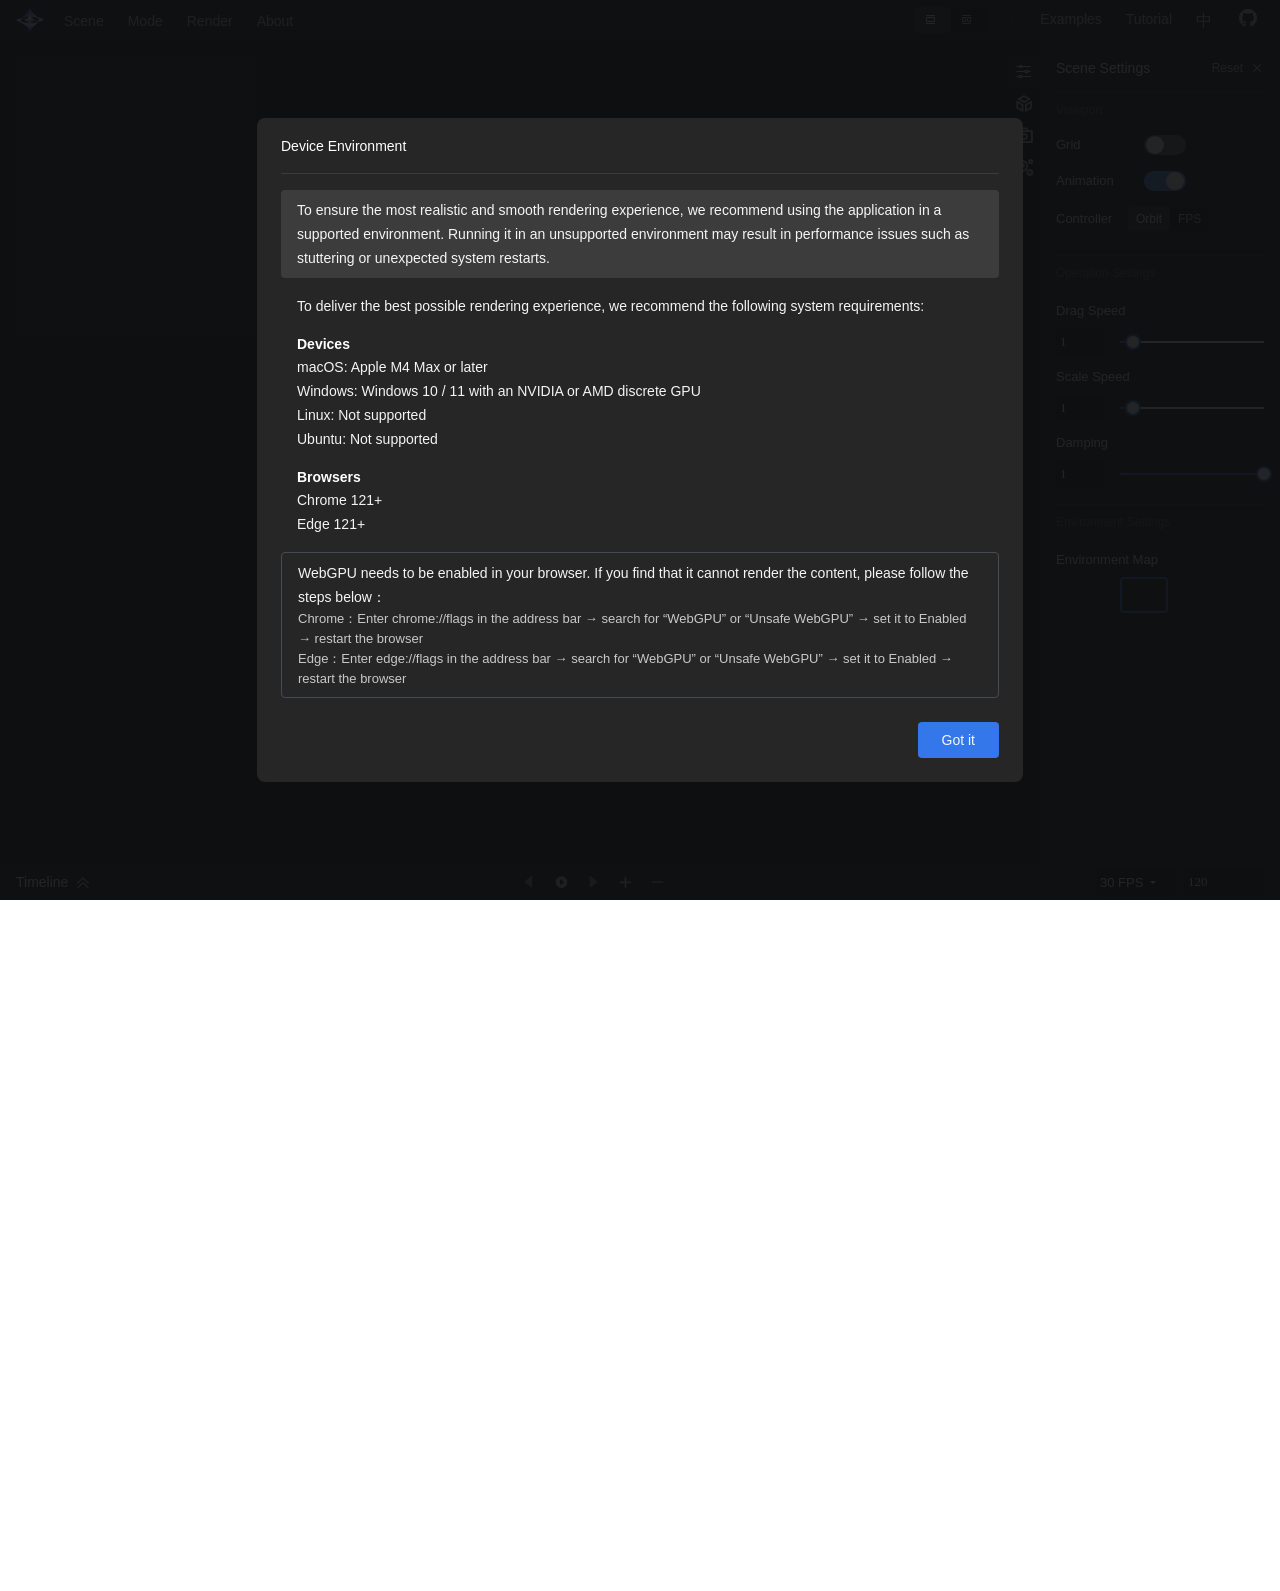
==== commit 93785d1f: "背景天空图" ====
--- a/docs/index_demoview.html
+++ b/docs/index_demoview.html
@@ -22,7 +22,7 @@
     <!-- 图标字体 -->
     <!-- <link rel="stylesheet" href="/fonts/icons.css"> --> 
-  <script type="module" crossorigin src="./assets/demoview-mwDTgBt9.js"></script>
+  <script type="module" crossorigin src="./assets/demoview-CdCOi-mr.js"></script>
   <link rel="modulepreload" crossorigin href="./assets/main-BiEj8QvL.js">
   <link rel="modulepreload" crossorigin href="./assets/vendor-i18next-Lgj2Bm8L.js">
   <link rel="modulepreload" crossorigin href="./assets/vendor-i18next-browser-languagedetector-OJKzRF51.js">
@@ -33,9 +33,9 @@
   <link rel="modulepreload" crossorigin href="./assets/vendor-gl-matrix-Bfae2N03.js">
   <link rel="modulepreload" crossorigin href="./assets/vendor-fflate-BJlM68iN.js">
   <link rel="modulepreload" crossorigin href="./assets/vendor-mp4-muxer-DaZBAdSD.js">
-  <link rel="modulepreload" crossorigin href="./assets/visionary-core-FnjL8dgd.js">
-  <link rel="modulepreload" crossorigin href="./assets/visionary-controllers-DXduVblJ.js">
-  <link rel="modulepreload" crossorigin href="./assets/ui-controls-C27tNExv.js">
+  <link rel="modulepreload" crossorigin href="./assets/visionary-core-5KFGosxM.js">
+  <link rel="modulepreload" crossorigin href="./assets/visionary-controllers-JrAo674R.js">
+  <link rel="modulepreload" crossorigin href="./assets/ui-controls-BK4VCyVs.js">
   <link rel="stylesheet" crossorigin href="./assets/main-Bc1Bk7qH.css">
   <link rel="stylesheet" crossorigin href="./assets/ui-controls-Z1EZlXmG.css">
   <link rel="stylesheet" crossorigin href="./assets/vendor--simonwep-pickr-BWwpMGpr.css">
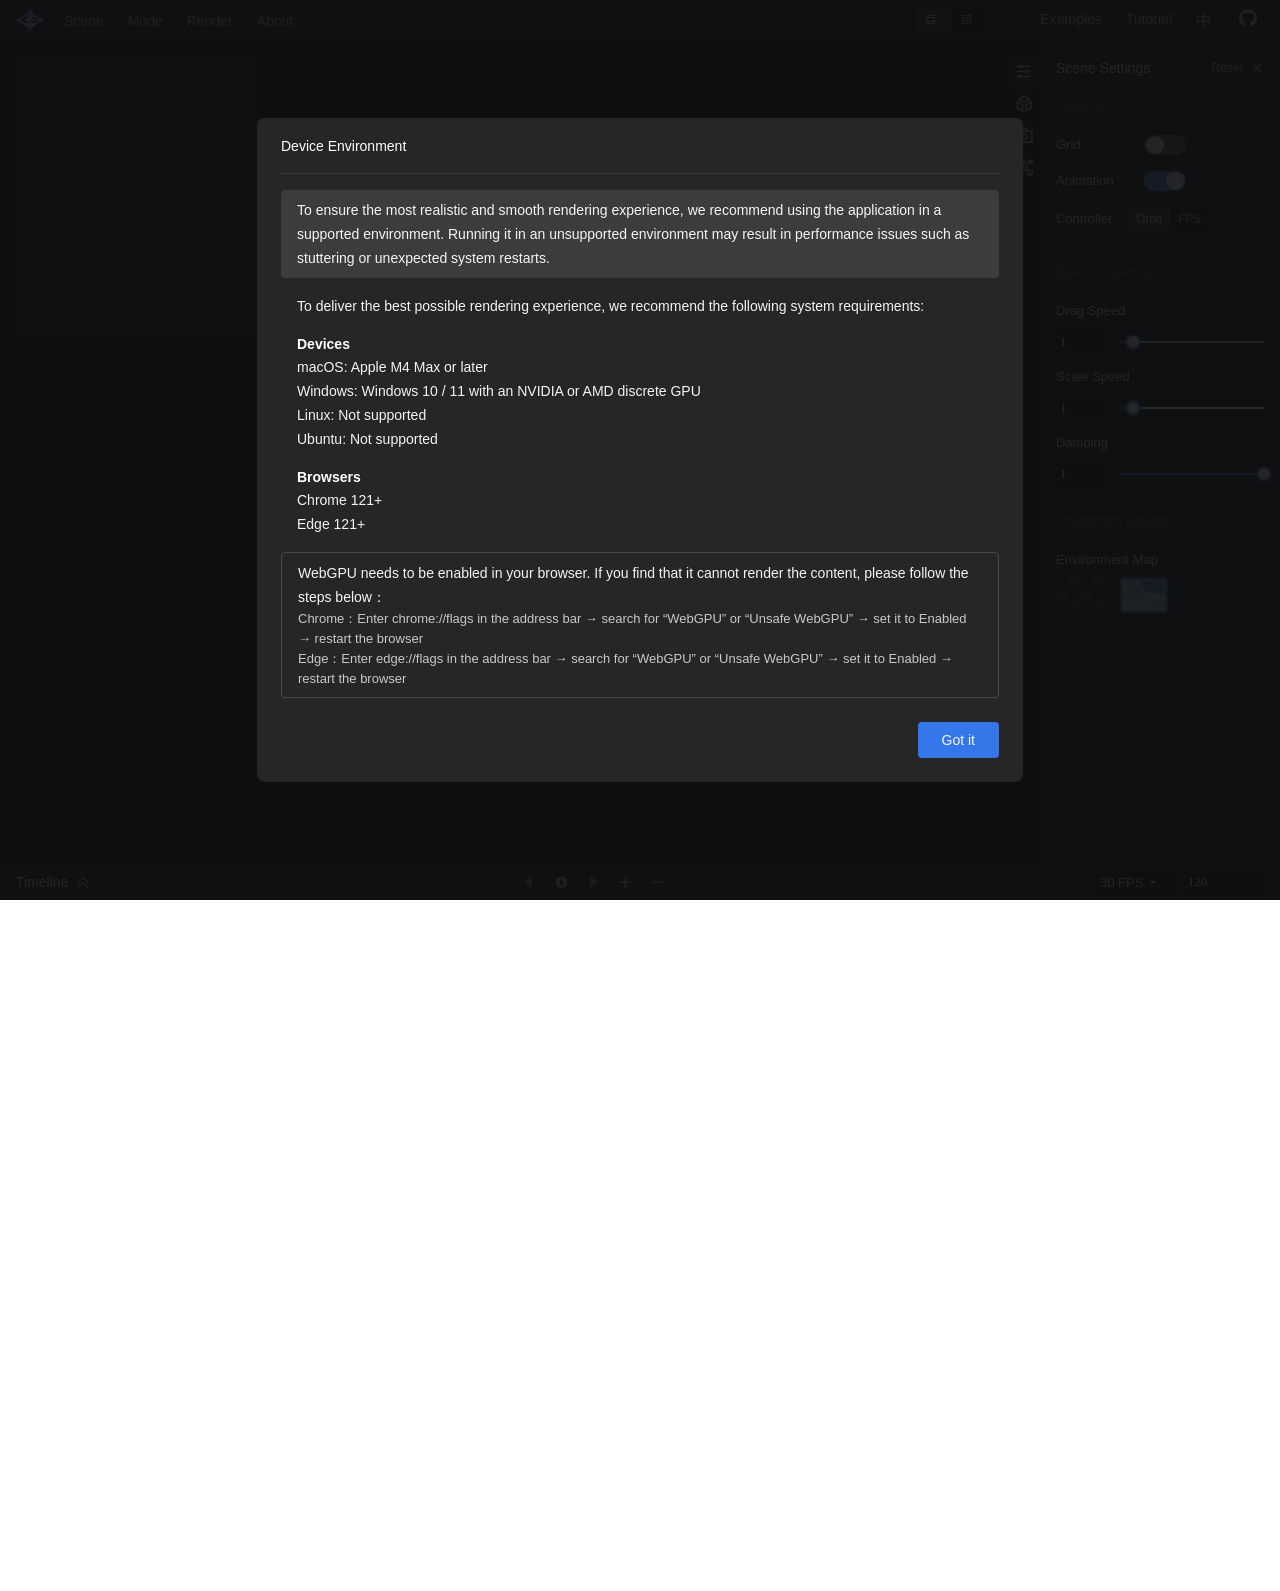
==== commit 6e9c88f4: "背景天空图-png" ====
--- a/docs/index_demoview.html
+++ b/docs/index_demoview.html
@@ -22,7 +22,7 @@
     <!-- 图标字体 -->
     <!-- <link rel="stylesheet" href="/fonts/icons.css"> --> 
-  <script type="module" crossorigin src="./assets/demoview-CdCOi-mr.js"></script>
+  <script type="module" crossorigin src="./assets/demoview-D5JysKCv.js"></script>
   <link rel="modulepreload" crossorigin href="./assets/main-BiEj8QvL.js">
   <link rel="modulepreload" crossorigin href="./assets/vendor-i18next-Lgj2Bm8L.js">
   <link rel="modulepreload" crossorigin href="./assets/vendor-i18next-browser-languagedetector-OJKzRF51.js">
@@ -33,9 +33,9 @@
   <link rel="modulepreload" crossorigin href="./assets/vendor-gl-matrix-Bfae2N03.js">
   <link rel="modulepreload" crossorigin href="./assets/vendor-fflate-BJlM68iN.js">
   <link rel="modulepreload" crossorigin href="./assets/vendor-mp4-muxer-DaZBAdSD.js">
-  <link rel="modulepreload" crossorigin href="./assets/visionary-core-5KFGosxM.js">
-  <link rel="modulepreload" crossorigin href="./assets/visionary-controllers-JrAo674R.js">
-  <link rel="modulepreload" crossorigin href="./assets/ui-controls-BK4VCyVs.js">
+  <link rel="modulepreload" crossorigin href="./assets/visionary-core-nE5ZmTqP.js">
+  <link rel="modulepreload" crossorigin href="./assets/visionary-controllers-CmM65FCI.js">
+  <link rel="modulepreload" crossorigin href="./assets/ui-controls-Cy49G0cU.js">
   <link rel="stylesheet" crossorigin href="./assets/main-Bc1Bk7qH.css">
   <link rel="stylesheet" crossorigin href="./assets/ui-controls-Z1EZlXmG.css">
   <link rel="stylesheet" crossorigin href="./assets/vendor--simonwep-pickr-BWwpMGpr.css">
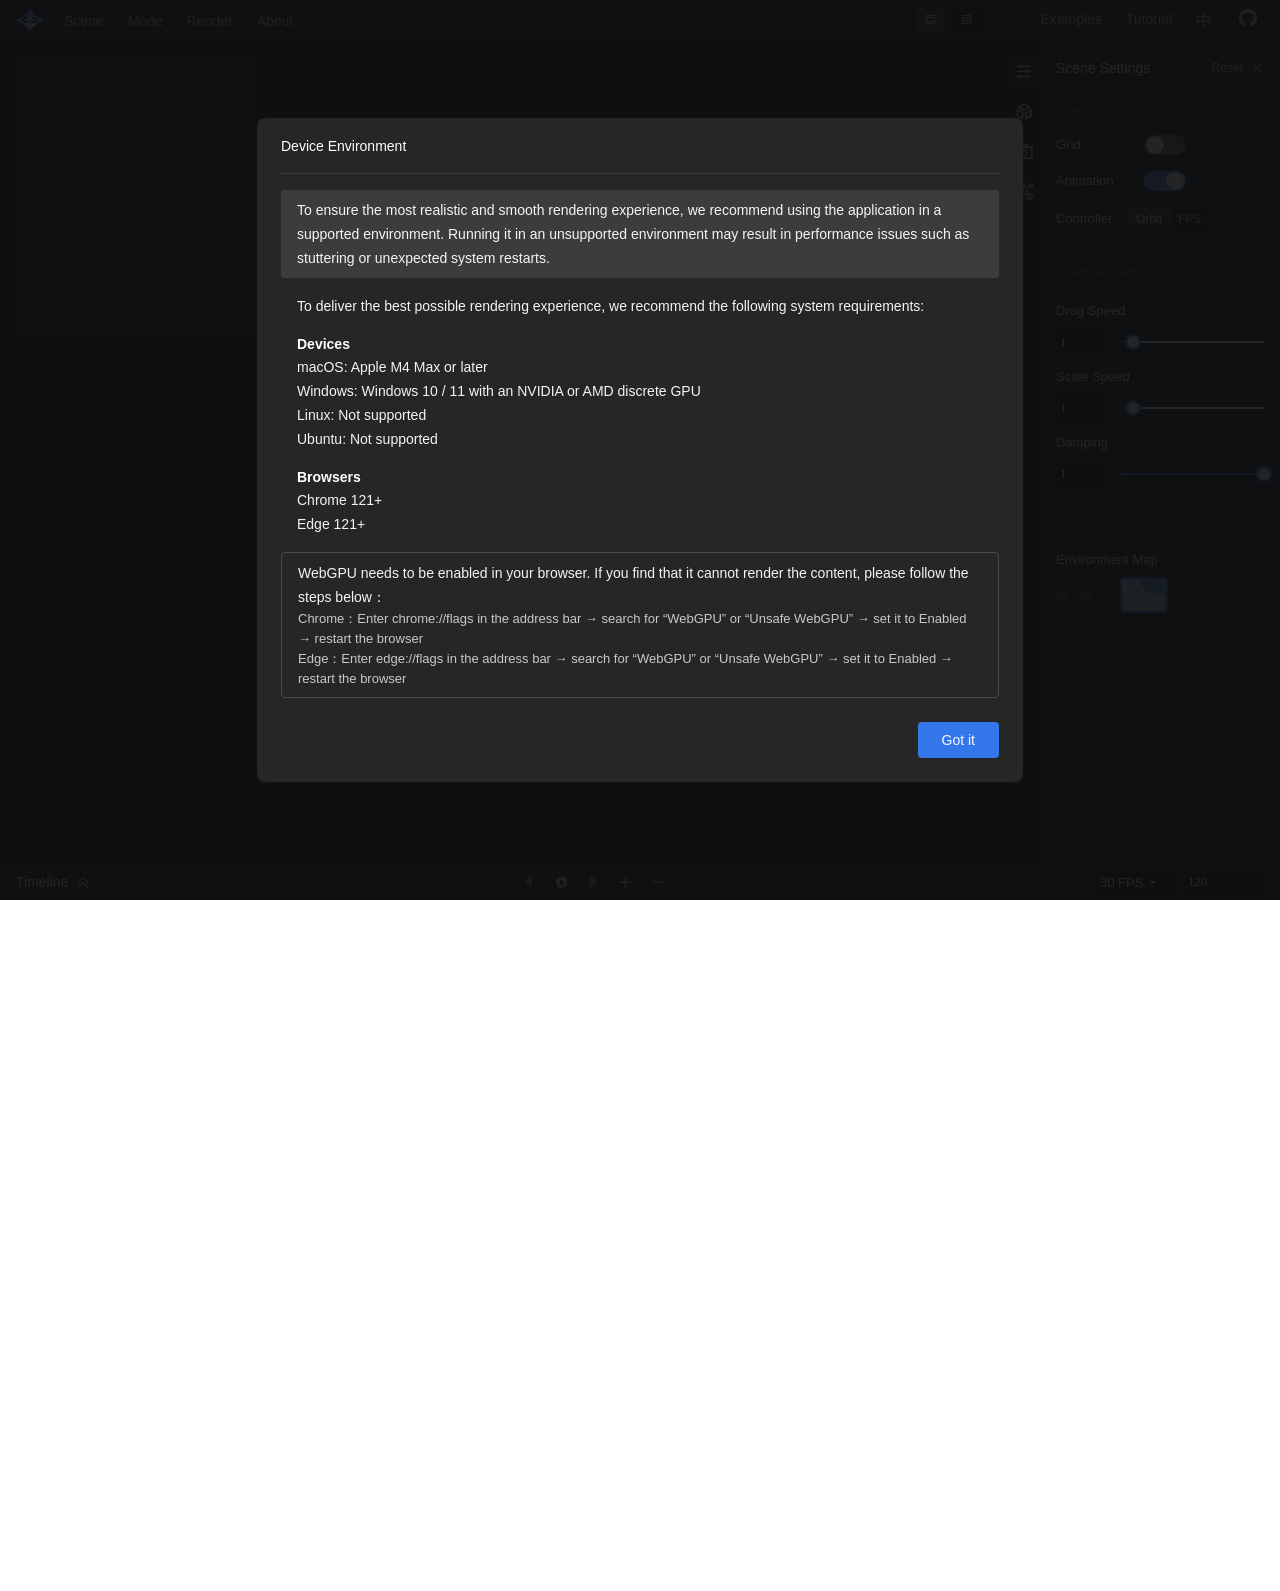
==== commit b58976ec: "0507更新" ====
--- a/docs/index_demoview.html
+++ b/docs/index_demoview.html
@@ -22,7 +22,7 @@
     <!-- 图标字体 -->
     <!-- <link rel="stylesheet" href="/fonts/icons.css"> --> 
-  <script type="module" crossorigin src="./assets/demoview-D5JysKCv.js"></script>
+  <script type="module" crossorigin src="./assets/demoview-BMVdm7cV.js"></script>
   <link rel="modulepreload" crossorigin href="./assets/main-BiEj8QvL.js">
   <link rel="modulepreload" crossorigin href="./assets/vendor-i18next-Lgj2Bm8L.js">
   <link rel="modulepreload" crossorigin href="./assets/vendor-i18next-browser-languagedetector-OJKzRF51.js">
@@ -33,11 +33,11 @@
   <link rel="modulepreload" crossorigin href="./assets/vendor-gl-matrix-Bfae2N03.js">
   <link rel="modulepreload" crossorigin href="./assets/vendor-fflate-BJlM68iN.js">
   <link rel="modulepreload" crossorigin href="./assets/vendor-mp4-muxer-DaZBAdSD.js">
-  <link rel="modulepreload" crossorigin href="./assets/visionary-core-nE5ZmTqP.js">
-  <link rel="modulepreload" crossorigin href="./assets/visionary-controllers-CmM65FCI.js">
-  <link rel="modulepreload" crossorigin href="./assets/ui-controls-Cy49G0cU.js">
+  <link rel="modulepreload" crossorigin href="./assets/visionary-core-C56drldP.js">
+  <link rel="modulepreload" crossorigin href="./assets/visionary-controllers-BArCtfMn.js">
+  <link rel="modulepreload" crossorigin href="./assets/ui-controls-BQV2PoW2.js">
   <link rel="stylesheet" crossorigin href="./assets/main-Bc1Bk7qH.css">
-  <link rel="stylesheet" crossorigin href="./assets/ui-controls-Z1EZlXmG.css">
+  <link rel="stylesheet" crossorigin href="./assets/ui-controls-BnMAW_wc.css">
   <link rel="stylesheet" crossorigin href="./assets/vendor--simonwep-pickr-BWwpMGpr.css">
 </head>
 
--- a/docs/assets/ui-controls-BnMAW_wc.css
+++ b/docs/assets/ui-controls-BnMAW_wc.css
@@ -0,0 +1 @@
+@charset "UTF-8";html,body{height:100%;width:100%;overflow-y:hidden}.h100{height:100%}.w100{width:100%}.full-size{width:100%;height:100%}.inherit-font-size{font-size:inherit}.font-size-75{font-size:.75rem}.font-size-87-5{font-size:.875rem}.font-size-1{font-size:1rem}.font-size-125{font-size:1.25rem}.font-size-150{font-size:1.5rem}.font-size-175{font-size:1.75rem}.flex-gap-25{gap:.25rem}.flex-gap-50{gap:.5rem}.flex-gap-75{gap:.75rem}.flex-gap-100{gap:1rem}.hidden-dom{display:none}.forbidden-event-dom{pointer-events:none}.display-flex{display:flex;align-items:center;justify-items:center;justify-content:center}.btn{border:none;color:var(--vision-75-text-dark-4-color);background-color:var(--vision-bg-color);transition:all .2s ease}.btn:hover{color:var(--vision-95-text-dark-5-color)}.btn.btn-text-item,.btn-icon-item{background-color:var(--vision-bg-transparent);padding:0}.btn-icon-item.btn-icon-play-item{color:var(--vision-75-text-dark-4-color)}.btn-icon-item.btn-icon-play-item svg{width:1rem;height:1rem}.btn-icon-item.btn-icon-play-item:hover{background-color:var(--vision-bg-transparent);color:var(--vision-bg-light)}.btn-icon-item.btn-icon-play-item:focus{background-color:var(--vision-bg-transparent)}.btn-icon-item.btn-icon-play-item i,.btn-icon-item i{color:var(--vision-75-text-dark-4-color);margin:auto}.btn-item{margin:0}.btn-item:first-child{margin-left:0}.btn-item:last-child{margin-right:0}.form-item-container{display:flex;justify-items:center;align-items:center;margin-bottom:var(--vision-spacing-md)}.form-label{margin-bottom:0;margin-right:var(--vision-spacing-md);color:var(--vision-text-color);font-weight:500}.vision-themed-button{background-color:var(--vision-primary-color);color:var(--vision-text-inverse);border-color:var(--vision-primary-color);transition:all .2s ease}.vision-themed-button:hover{border:1px solid var(--vision-border-color);background-color:var(--vision-bg-hover);color:var(--vision-95-text-dark-5-color)}.vision-themed-input{border:none;color:var(--vision-75-text-dark-4-color);background-color:var(--vision-bg-color);transition:all .2s ease}.vision-themed-input:focus{border:1px solid var(--vision-border-color);background-color:var(--vision-bg-hover);color:var(--vision-95-text-dark-5-color);box-shadow:0 0 0 .2rem var(--vision-border-color)}.vision-themed-input::placeholder{color:var(--input-placeholder, var(--vision-text-muted))}.vision-themed-label{color:var(--label-text, var(--vision-text-color));font-weight:500}.vision-themed-label .text-danger{color:var(--label-required, var(--vision-danger))!important}.vision-themed-card{background-color:var(--card-bg, var(--vision-bg-color));border-color:var(--card-border, var(--vision-border-color));color:var(--vision-75-text-dark-4-color);box-shadow:var(--card-shadow, var(--vision-shadow-sm));transition:all .2s ease}.vision-themed-card:hover{box-shadow:var(--vision-shadow);background-color:var(--vision-bg-hover);color:var(--vision-95-text-dark-5-color)}.theme-selector-container .form-select{background-color:var(--vision-bg-color);color:var(--vision-text-color);border-color:var(--vision-border-color);height:var(--vision-full-value)}.theme-selector-container .form-select:focus{border-color:var(--vision-primary-color);box-shadow:0 0 0 .2rem #007bff40}.dropdown-tab-container{color:var(--vision-75-text-dark-4-color)}.dropdown-tab-container .dropdown-tab-button{background-color:var(--vision-bg-light);border:none;font-size:.875rem;padding:.125rem .25rem 0;transition:all .2s ease}.dropdown-tab-container .dropdown-tab-button:hover{background-color:var(--vision-bg-hover);color:var(--vision-95-text-dark-5-color)}.dropdown-tab-container .dropdown-tab-button:focus{background-color:var(--vision-bg-light);color:var(--vision-95-text-dark-5-color)}.dropdown-tab-container .dropdown-tab-button .icon.icon-dropdown-tab-button{margin-top:-.125rem;font-size:1.375rem;height:1.5rem;width:1.5rem}.dropdown-tab-container .dropdown-tab-menu{background-color:var(--vision-bg-light);padding:.5rem 0;border:none;border-radius:.5rem;flex-direction:column;align-items:flex-start;gap:.5rem;box-shadow:0 2px 10px #1213161a}.dropdown-tab-container .dropdown-tab-menu .dropdown-items-container{width:8rem;padding:.5rem 0;display:flex;flex-direction:column;gap:1rem}.dropdown-tab-container .dropdown-tab-menu .dropdown-items-container .dropdown-item{color:var(--vision-95-text-dark-5-color);padding:.25rem 1.25rem;font-size:inherit;transition:all .2s ease;display:flex;align-items:left;justify-content:space-between}.dropdown-tab-container .dropdown-tab-menu .dropdown-items-container .dropdown-item:hover{background-color:var(--vision-bg-hover);color:var(--vision-95-text-dark-5-color)}.dropdown-tab-container .dropdown-tab-menu .dropdown-items-container .dropdown-item:last-child{border-bottom:none}.dropdown-tab-container .dropdown-tab-menu .dropdown-items-container .dropdown-item.disabled{opacity:.6;cursor:not-allowed;color:var(--vision-text-muted)}.dropdown-tab-container .dropdown-tab-menu .dropdown-items-container .dropdown-item .icon{font-size:1.25rem;margin-right:.5rem}.dropdown-tab-container .dropdown-tab-menu .dropdown-items-container .dropdown-item i,.dropdown-tab-container .dropdown-tab-menu .dropdown-items-container .dropdown-item span.tabitem-title{float:left}.dropdown-tab-container .dropdown-tab-menu .dropdown-items-container .dropdown-item span.check-icon{font-size:inherit;float:left}.toolbar-nav .dropdown-tab-container .dropdown-tab-menu{margin-top:.88rem}.toolbar-nav .dropdown-tab-container .dropdown-tab-menu .dropdown-items-container{display:flex;width:9rem;padding:0;flex-direction:column;align-items:flex-start;gap:.5rem;border-radius:.5rem;background:var(--vision-border-dark-26);box-shadow:0 8px 26px #0000002e}.toolbar-nav .dropdown-tab-container .dropdown-tab-menu .dropdown-items-container .dropdown-item{display:flex;padding:.25rem 1.25rem;flex-direction:row;justify-content:space-between;align-items:flex-start;gap:.125rem;flex:1 0 0;border-radius:.125rem}.toolbar-nav .dropdown-tab-container .dropdown-tab-menu .dropdown-items-container .dropdown-item:hover{background:var(--vision-border-dark-3b)}.toolbar-nav .dropdown-tab-container .dropdown-tab-menu .dropdown-items-container .dropdown-item .dropdown-item-content{line-height:1.5rem}.check-button-group{display:flex;justify-content:center;align-items:center;gap:.625rem;border-radius:.25rem;background:var(--vision-bg-dark);padding:0}.check-button-group.vertical{flex-direction:column;align-items:stretch;width:fit-content}.check-button-group.horizontal{flex-direction:row;align-items:center}.check-button{color:var(--vision-75-text-dark-4-color);font-size:.75rem;font-weight:400;height:100%;border:none;background:transparent;padding:.1875rem .5rem;display:flex;align-items:center;justify-content:center;position:relative;transition:all .2s ease;cursor:pointer}.check-button.icon-only{min-width:2.5rem;padding:.5rem}.check-button.vertical{width:100%;min-width:150px}.check-button:hover:not(.disabled):not(.active){color:var(--vision-95-text-dark-5-color)}.check-button.active{background-color:var(--vision-bg-hover);color:var(--vision-text-inverse, #FFF);border-radius:.25rem}.check-button.disabled{opacity:.5;cursor:not-allowed}.check-button .check-button-icon{font-size:inherit;line-height:1}.check-button .check-button-title{font-size:inherit;line-height:1;font-weight:inherit}.selection-list-ui-container{padding:.5rem 0;display:flex;flex-direction:column;height:100%;background-color:var(--vision-bg-light);overflow:auto;color:var(--vision-75-text-dark-4-color);width:100%;position:relative}.selection-list-ui-container.flex-direction-column{flex-direction:column;align-items:flex-start}.selection-list-ui-container.flex-direction-column .panel-setting-item-label{width:100%}.selection-list-ui-container .selection-list-item-empty-container{position:absolute;top:0;left:0;width:100%;height:100%;display:flex;align-items:center;justify-content:center;flex-direction:column;gap:1.5rem;cursor:pointer;transition:all .2s ease;font-size:.8125rem;font-weight:400;line-height:1.25rem;color:var(--vision-75-text-dark-4-color);border:none;border-radius:.25rem;text-align:left;position:relative;padding:.25rem 1rem}.selection-list-ui-container .selection-list-item-empty-container.hidden{display:none}.selection-list-ui-container .selection-list-item-empty-container .empty-message{color:var(--vision-25-text-dark-2-color, rgba(255, 255, 255, .25));text-align:center;font-feature-settings:"liga" off,"clig" off;font-family:PingFang SC,Inter,sans-serif;font-size:.75rem;font-style:normal;font-weight:400;line-height:1.125rem}.selection-list-ui-container .selection-list-item-empty-container .empty-message .icon{font-size:2rem}.selection-list-ui-container .selection-list-item-empty-container .empty-button{display:flex;padding:.25rem .75rem;align-items:center;gap:.25rem;border-radius:.25rem;background-color:var(--vision-border-dark-26);border:1px solid var(--vision-border-dark-3b);overflow:hidden;color:var(--vision-95-text-dark-5-color);font-size:.875rem;font-weight:400;line-height:1.5rem}.selection-list-ui-container .model-list-container .selection-list-ui-title{display:flex;align-items:center;justify-content:space-between;width:100%;margin-bottom:.5rem;flex-shrink:0}.selection-list-ui-container .model-list-container .selection-list-ui-title .selection-list-ui-label{font-size:.75rem;color:var(--vision-25-text-dark-2-color);margin-bottom:0}.selection-list-ui-container .model-list-container .selection-list-ui-title .selection-list-ui-actions{display:inline-flex;align-items:center;gap:.25rem}.selection-list-ui-container .model-list-container .selection-list-ui-title .icon{font-size:.75rem;color:var(--vision-25-text-dark-2-color);cursor:pointer;transition:all .2s ease;padding:.125rem;border-radius:.25rem;border:1px solid var(--vision-border-dark-3b)}.selection-list-ui-container .model-list-container .selection-list-ui-title .icon:hover{color:var(--vision-text-inverse)}.selection-list-ui-container .model-list-container .selection-list-ui-title .selection-list-collapse-btn{transition:transform .2s ease,color .2s ease;transform:rotate(0)}.selection-list-ui-container .model-list-container .selection-list-ui-title .selection-list-collapse-btn.no-border-btn{padding:0!important;scale:1.5!important;border:none!important}.selection-list-ui-container .model-list-container.list-collapsed .selection-list-ui-title{margin-bottom:0}.selection-list-ui-container .model-list-container.list-collapsed .selection-list-ui-title .selection-list-collapse-btn{transform:rotate(-90deg)}.selection-list-ui-container .model-list-container .selection-list-container{background-color:var(--vision-bg-light);overflow:auto;color:var(--vision-75-text-dark-4-color);width:100%;display:flex;flex-direction:column;gap:.25rem;flex:1;min-height:0}.selection-list-ui-container .model-list-container .selection-list-container .selection-list-item{height:2.5rem;display:flex;align-items:center;justify-content:space-between;gap:.5rem;cursor:pointer;transition:all .2s ease;font-size:.8125rem;font-weight:400;line-height:1.25rem;color:var(--vision-75-text-dark-4-color);border:none;text-align:left;position:relative;padding:.25rem 1rem}.selection-list-ui-container .model-list-container .selection-list-container .selection-list-item .selection-list-item-img{width:1rem;height:1rem;line-height:1rem;border-radius:0;display:none}.selection-list-ui-container .model-list-container .selection-list-container .selection-list-item .selection-list-item-img img{width:100%;height:100%;object-fit:cover}.selection-list-ui-container .model-list-container .selection-list-container .selection-list-item .selection-list-item-text{flex:1;color:inherit;overflow:hidden;text-overflow:ellipsis;white-space:nowrap;height:2rem;line-height:2rem}.selection-list-ui-container .model-list-container .selection-list-container .selection-list-item .selection-list-item-toolbar.selection-list-item-toolbar-marble{width:auto}.selection-list-ui-container .model-list-container .selection-list-container .selection-list-item .selection-list-item-toolbar.selection-list-item-toolbar-marble .selection-list-loading-label{font-size:.8125rem;background-color:var(--vision-bg-hover);color:var(--vision-text-inverse);padding:.25rem .5rem}.selection-list-ui-container .model-list-container .selection-list-container .selection-list-item .selection-list-item-toolbar.selection-list-item-toolbar-marble .selection-list-loading-label.load{background-color:var(--vision-bg-active)}.selection-list-ui-container .model-list-container .selection-list-container .selection-list-item .selection-list-item-toolbar{width:2rem;height:100%;display:flex;align-items:center;justify-content:flex-end;justify-items:center;gap:.25rem;flex-shrink:0}.selection-list-ui-container .model-list-container .selection-list-container .selection-list-item .selection-list-item-toolbar .selection-list-action-btn{cursor:pointer;color:inherit;transition:color .2s ease;font-size:inherit}.selection-list-ui-container .model-list-container .selection-list-container .selection-list-item .selection-list-item-toolbar .selection-list-action-btn:hover{color:var(--vision-text-inverse)}.selection-list-ui-container .model-list-container .selection-list-container .selection-list-item.current-item{color:var(--vision-text-inverse, #FFF);font-feature-settings:"liga" off,"clig" off}.selection-list-ui-container .model-list-container .selection-list-container .selection-list-item.current-item .selection-list-item-text{color:var(--vision-text-inverse)}.selection-list-ui-container .model-list-container .selection-list-container .selection-list-item:hover:not(.disabled){background-color:var(--vision-bg-hover);color:var(--vision-text-inverse)}.selection-list-ui-container .model-list-container .selection-list-container .selection-list-item.selected{background-color:var(--vision-bg-hover);color:var(--vision-text-inverse)}.selection-list-ui-container .model-list-container .selection-list-container .selection-list-item.disabled{opacity:.6;cursor:not-allowed;color:var(--vision-text-muted)}.selection-list-ui-container .model-list-container .selection-list-container .selection-list-item.disabled .selection-list-item-actions{display:none!important}.selection-list-ui-container .model-list-container .selection-list-container .selection-list-item.hidden{opacity:.5}.numeric-input-container .form-label{color:var(--vision-text-color);font-weight:500;margin-bottom:var(--vision-spacing-sm)}.numeric-input-container .numeric-input-wrapper{position:relative;display:flex;align-items:center}.numeric-input-container .form-control{background-color:var(--vision-bg-color);border:1px solid var(--vision-border-color);color:var(--vision-text-color);transition:all .2s ease}.numeric-input-container .form-control::-webkit-outer-spin-button,.numeric-input-container .form-control::-webkit-inner-spin-button{-webkit-appearance:none;appearance:none;margin:0}.numeric-input-container .form-control[type=number]{-moz-appearance:textfield;appearance:textfield}.numeric-input-container .form-control:focus{border-color:var(--vision-primary-color);box-shadow:0 0 0 .2rem #0d6efd40;background-color:var(--vision-bg-light)}.numeric-input-container .form-control:disabled{background-color:var(--vision-bg-color)!important;color:var(--vision-40-text-dark-3-color)!important;cursor:default!important}.numeric-input-container .form-control::placeholder{color:var(--vision-text-muted)}.numeric-input-container .form-control:hover:not(:disabled):not(:read-only){border-color:var(--vision-primary-color);box-shadow:0 0 0 .1rem #0d6efd1a}.numeric-input-container .numeric-value{color:var(--vision-text-secondary);font-size:.875rem;margin-top:var(--vision-spacing-sm)}.numeric-input-container .numeric-value .value-label{color:var(--vision-text-muted)}.numeric-input-container .numeric-value .value-display{color:var(--vision-text-color);font-weight:500}.numeric-slider-container .form-label{color:var(--vision-text-color);font-weight:500;margin-bottom:var(--vision-spacing-sm)}.numeric-slider-container .numeric-slider-controls{display:flex;align-items:center;gap:var(--vision-spacing-md)}.numeric-slider-container .numeric-slider-controls .numeric-input-container{flex-shrink:0}.numeric-slider-container .numeric-slider-controls .numeric-input-container .form-control{background-color:var(--vision-bg-color);border:1px solid var(--vision-border-color);color:var(--vision-text-color);transition:all .2s ease}.numeric-slider-container .numeric-slider-controls .numeric-input-container .form-control:focus{border-color:var(--vision-primary-color);box-shadow:0 0 0 .2rem #0d6efd40;background-color:var(--vision-bg-light)}.numeric-slider-container .numeric-slider-controls .numeric-input-container .form-control:disabled{background-color:var(--vision-bg-dark);color:var(--vision-text-inverse);cursor:not-allowed}.numeric-slider-container .numeric-slider-controls .numeric-input-container .form-control::placeholder{color:var(--vision-text-muted)}.numeric-slider-container .numeric-slider-controls .numeric-slider-wrapper{flex-grow:1}.numeric-slider-container .numeric-slider-controls .numeric-slider-wrapper .custom-slider-track{position:relative;width:100%;height:.125rem;background:var(--vision-text-inverse);border-radius:var(--vision-border-radius-sm);cursor:pointer;display:flex;align-items:center}.numeric-slider-container .numeric-slider-controls .numeric-slider-wrapper .custom-slider-track .custom-slider-left-track{position:absolute;left:0;top:0;height:100%;background:var(--vision-bg-active);border-radius:var(--vision-border-radius-sm);transition:width .1s ease;z-index:1}.numeric-slider-container .numeric-slider-controls .numeric-slider-wrapper .custom-slider-track .custom-slider-left-track[data-disabled=true]{background:var(--vision-text-inverse);border:.125rem solid var(--vision-border-dark-4c);cursor:not-allowed;opacity:.6}.numeric-slider-container .numeric-slider-controls .numeric-slider-wrapper .custom-slider-track .custom-slider-right-track{position:absolute;right:0;top:0;height:100%;background:var(--vision-text-inverse);border-radius:var(--vision-border-radius-sm);transition:width .1s ease;z-index:1}.numeric-slider-container .numeric-slider-controls .numeric-slider-wrapper .custom-slider-track .custom-slider-thumb{position:absolute;top:50%;left:0%;transform:translate(-50%,-50%);width:1rem;height:1rem;background:var(--vision-text-inverse);border:.125rem solid var(--vision-bg-active);border-radius:50%;cursor:grab;z-index:2;transition:all .2s ease}.numeric-slider-container .numeric-slider-controls .numeric-slider-wrapper .custom-slider-track .custom-slider-thumb:hover{transform:translate(-50%,-50%) scale(1.1);box-shadow:var(--vision-shadow-md)}.numeric-slider-container .numeric-slider-controls .numeric-slider-wrapper .custom-slider-track .custom-slider-thumb:active{cursor:grabbing;transform:translate(-50%,-50%) scale(.95)}.numeric-slider-container .numeric-slider-controls .numeric-slider-wrapper .custom-slider-track .custom-slider-thumb[data-disabled=true]{background:var(--vision-text-inverse);border:.125rem solid var(--vision-border-dark-4c);cursor:not-allowed;opacity:.6}.numeric-slider-container .numeric-slider-controls .numeric-slider-wrapper .custom-slider-track .custom-slider-thumb[data-disabled=true]:hover{transform:translate(-50%,-50%);box-shadow:var(--vision-shadow-sm)}.numeric-slider-container .numeric-slider-controls .numeric-slider-wrapper .custom-slider-track[data-disabled=true]{cursor:not-allowed;opacity:.6}.numeric-slider-container .numeric-slider-value{color:var(--vision-text-secondary);font-size:.875rem;margin-top:var(--vision-spacing-sm)}.numeric-slider-container .numeric-slider-value .value-label{color:var(--vision-text-muted)}.numeric-slider-container .numeric-slider-value .value-display{color:var(--vision-text-color);font-weight:500}.vision-switch-container{display:flex;align-items:center;gap:var(--vision-spacing-sm)}.vision-switch-container.vision-switch-label-left,.vision-switch-container.vision-switch-label-right{flex-direction:row}.vision-switch-container.vision-switch-label-top,.vision-switch-container.vision-switch-label-bottom{flex-direction:column;align-items:flex-start}.vision-switch-container.vision-switch-sm .vision-switch{width:2rem;height:1.125rem}.vision-switch-container.vision-switch-sm .vision-switch .vision-switch-slider:before{width:.875rem;height:.875rem}.vision-switch-container.vision-switch-md .vision-switch{width:2.5rem;height:1.375rem}.vision-switch-container.vision-switch-md .vision-switch .vision-switch-slider:before{width:1.125rem;height:1.125rem}.vision-switch-container.vision-switch-lg .vision-switch{width:3rem;height:1.625rem}.vision-switch-container.vision-switch-lg .vision-switch .vision-switch-slider:before{width:1.375rem;height:1.375rem}.vision-switch-wrapper{position:relative;display:inline-flex;align-items:center}.vision-switch-input{position:absolute;opacity:0;width:0;height:0;pointer-events:none}.vision-switch{position:relative;display:inline-flex;align-items:center;cursor:pointer;background-color:var(--vision-border-dark-3b);border-radius:2rem;transition:all .3s ease;border:1px solid var(--vision-border-dark-3b)}.vision-switch:hover:not(.disabled):not(.readonly){background-color:var(--vision-border-dark-3b);border-color:transparent}.vision-switch.checked{background-color:var(--vision-brand-15-color, #3477eb)!important;border-color:var(--vision-brand-15-color, #3477eb)!important}.vision-switch.checked:hover:not(.disabled):not(.readonly){background-color:var(--vision-brand-15-color)!important;border-color:transparent}.vision-switch.disabled{opacity:.6;cursor:not-allowed;background-color:var(--vision-bg-tertiary);border-color:var(--vision-border-color)}.vision-switch.disabled:hover{background-color:var(--vision-bg-tertiary);border-color:var(--vision-border-color)}.vision-switch.readonly{cursor:default}.vision-switch-slider{position:relative;width:100%;height:100%;border-radius:inherit}.vision-switch-slider:before{content:"";position:absolute;top:50%;left:.125rem;transform:translateY(-50%);background-color:var(--vision-bg-color);border-radius:50%;transition:all .3s ease;box-shadow:var(--vision-shadow-sm)}.vision-switch.checked .vision-switch-slider:before{left:calc(100% - .125rem);transform:translateY(-50%) translate(-100%)}.vision-switch-thumb{position:absolute;top:50%;left:.125rem;transform:translateY(-50%);width:100%;height:100%;pointer-events:none}.vision-switch-container.vision-switch-primary .vision-switch.checked{background-color:var(--vision-primary-color);border-color:var(--vision-primary-color)}.vision-switch-container.vision-switch-primary .vision-switch.checked:hover:not(.disabled):not(.readonly){background-color:var(--vision-primary-hover);border-color:var(--vision-primary-hover)}.vision-switch-container.vision-switch-success .vision-switch.checked{background-color:var(--vision-success, #28a745);border-color:var(--vision-success, #28a745)}.vision-switch-container.vision-switch-success .vision-switch.checked:hover:not(.disabled):not(.readonly){background-color:var(--vision-success-hover, #218838);border-color:var(--vision-success-hover, #218838)}.vision-switch-container.vision-switch-warning .vision-switch.checked{background-color:var(--vision-warning, #ffc107);border-color:var(--vision-warning, #ffc107)}.vision-switch-container.vision-switch-warning .vision-switch.checked:hover:not(.disabled):not(.readonly){background-color:var(--vision-warning-hover, #e0a800);border-color:var(--vision-warning-hover, #e0a800)}.vision-switch-container.vision-switch-danger .vision-switch.checked{background-color:var(--vision-danger, #dc3545);border-color:var(--vision-danger, #dc3545)}.vision-switch-container.vision-switch-danger .vision-switch.checked:hover:not(.disabled):not(.readonly){background-color:var(--vision-danger-hover, #c82333);border-color:var(--vision-danger-hover, #c82333)}.vision-switch-container.vision-switch-info .vision-switch.checked{background-color:var(--vision-info, #17a2b8);border-color:var(--vision-info, #17a2b8)}.vision-switch-container.vision-switch-info .vision-switch.checked:hover:not(.disabled):not(.readonly){background-color:var(--vision-info-hover, #138496);border-color:var(--vision-info-hover, #138496)}.vision-switch-label{color:var(--vision-text-color);font-weight:500;cursor:pointer;user-select:none;transition:color .2s ease;display:flex;align-items:center}.vision-switch-label:hover:not(.disabled){color:var(--vision-95-text-dark-5-color)}.vision-switch-label.disabled{color:var(--vision-text-muted);cursor:not-allowed}.vision-switch-description{color:var(--vision-text-muted);font-size:.875rem;margin-top:var(--vision-spacing-xs);line-height:1.4}.vision-tab-panel,.vision-tab-panel-tool{display:flex;overflow:hidden;width:100%;height:100%}.vision-tab-panel-tool.vision-tab-panel-tool-bordered{border:1px solid var(--vision-border-color);border-radius:var(--vision-border-radius)}.vision-tab-tool-toolbar{display:flex;align-items:center;padding:var(--vision-spacing-sm);background-color:var(--vision-bg-secondary);border-bottom:1px solid var(--vision-border-color);gap:var(--vision-spacing-sm)}.vision-tab-container{display:flex;background-color:var(--vision-bg-light)}.vision-tab-container.vision-tab-container-top{flex-direction:row;border-bottom:1px solid var(--vision-border-color);border-right:none;border-left:none}.vision-tab-container.vision-tab-container-left{min-width:30px;display:flex;width:2.5rem;padding:1rem;flex-direction:column;align-items:center;gap:.5rem;flex-shrink:0;align-self:stretch;padding:1rem 0 1rem .5rem;background-color:var(--vision-bg-dark)}.vision-tab-container.vision-tab-container-right{flex-direction:column;border-left:1px solid var(--vision-border-color);border-bottom:none}.vision-tab-tool-container{display:flex;background-color:var(--vision-bg-light)}.vision-tab-tool-container.vision-tab-tool-container-top{flex-direction:row;border-bottom:1px solid var(--vision-border-color);border-right:none;border-left:none}.vision-tab-tool-container.vision-tab-tool-container-left{min-width:30px;display:flex;width:2.5rem;padding:1rem .5rem;flex-direction:column;align-items:center;gap:.5rem!important;flex-shrink:0;align-self:stretch;background-color:var(--vision-bg-dark)}.vision-tab-tool-container.vision-tab-tool-container-right{flex-direction:column;border-left:1px solid var(--vision-border-color);border-bottom:none}.vision-tab-button{display:flex;align-items:center;justify-content:center;gap:var(--vision-spacing-xs);background-color:transparent;border:none;color:var(--vision-75-text-dark-4-color);font-size:.875rem;font-weight:500;cursor:pointer;transition:all .2s ease;position:relative;min-height:2.5rem}.vision-tab-button:hover:not(.disabled):not(.active){color:var(--vision-95-text-dark-5-color)}.vision-tab-button.active{background-color:var(--vision-bg-light);color:var(--vision-95-text-dark-5-color)}.vision-tab-button.disabled{opacity:.6;cursor:not-allowed;color:var(--vision-text-muted)}.vision-tab-button.disabled:hover{background-color:transparent;color:var(--vision-text-muted)}.vision-tab-button.vision-tab-button-icon-only{display:flex;width:2.3125rem;height:2rem;padding:.18231rem .15625rem;justify-content:center;align-items:center;flex-shrink:0}.vision-tab-tool-button{display:flex;align-items:center;justify-content:center;gap:var(--vision-spacing-xs);background-color:transparent;border:none;color:var(--vision-75-text-dark-4-color);font-size:.875rem;font-weight:500;cursor:pointer;transition:all .2s ease;position:relative;min-height:2.5rem}.vision-tab-tool-button:hover:not(.disabled):not(.active){color:var(--vision-95-text-dark-5-color)}.vision-tab-tool-button.active{background-color:var(--vision-bg-light);color:var(--vision-95-text-dark-5-color)}.vision-tab-tool-button.disabled{opacity:.6;cursor:not-allowed;color:var(--vision-text-muted)}.vision-tab-tool-button.disabled:hover{background-color:transparent;color:var(--vision-text-muted)}.vision-tab-tool-button.vision-tab-tool-button-icon-only{display:flex;width:2rem;height:2rem;min-height:2rem;justify-content:center;align-items:center;flex-shrink:0}.vision-tab-icon{font-size:1rem;line-height:1;flex-shrink:0}.vision-tab-title{font-size:inherit;line-height:1;font-weight:inherit;white-space:nowrap;overflow:hidden;text-overflow:ellipsis}.vision-tab-tool-icon{font-size:1.25rem;line-height:1;flex-shrink:0}.vision-tab-tool-title{font-size:inherit;line-height:1;font-weight:inherit;white-space:nowrap;overflow:hidden;text-overflow:ellipsis}.vision-tab-close{display:flex;align-items:center;justify-content:center;width:1.25rem;height:1.25rem;background-color:transparent;border:none;color:var(--vision-text-muted);font-size:1rem;font-weight:700;cursor:pointer;border-radius:50%;transition:all .2s ease;margin-left:var(--vision-spacing-xs);flex-shrink:0}.vision-tab-close:hover{background-color:var(--vision-bg-hover);color:var(--vision-danger, #dc3545)}.vision-tab-close:focus{outline:none;box-shadow:0 0 0 2px var(--vision-primary-color)}.vision-tab-tool-close{display:flex;align-items:center;justify-content:center;width:1.25rem;height:1.25rem;background-color:transparent;border:none;color:var(--vision-text-muted);font-size:1rem;font-weight:700;cursor:pointer;border-radius:50%;transition:all .2s ease;margin-left:var(--vision-spacing-xs);flex-shrink:0}.vision-tab-tool-close:hover{background-color:var(--vision-bg-hover);color:var(--vision-danger, #dc3545)}.vision-tab-tool-close:focus{outline:none;box-shadow:0 0 0 2px var(--vision-primary-color)}.vision-tab-content-container{flex:1;background-color:var(--vision-bg-light);overflow:hidden}.vision-tab-content{display:none;height:100%;overflow-y:auto;color:var(--vision-text-color)}.vision-tab-content.active{display:block}.vision-tab-tool-content-container{flex:1;background-color:var(--vision-bg-light);overflow:hidden}.vision-tab-tool-content{display:none;height:100%;padding-bottom:4rem;overflow-y:auto;color:var(--vision-text-color)}.vision-tab-tool-content.active{display:block}.vision-tab-tool-content h1,.vision-tab-tool-content h2,.vision-tab-tool-content h3,.vision-tab-tool-content h4,.vision-tab-tool-content h5,.vision-tab-tool-content h6{color:var(--vision-text-color);margin-bottom:var(--vision-spacing-md)}.vision-tab-tool-content p{color:var(--vision-text-secondary);line-height:1.6;margin-bottom:var(--vision-spacing-md)}.vision-tab-tool-content ul,.vision-tab-tool-content ol{color:var(--vision-text-secondary);margin-bottom:var(--vision-spacing-md)}.vision-tab-tool-content code{background-color:var(--vision-bg-tertiary);color:var(--vision-text-color);padding:.125rem .25rem;border-radius:var(--vision-border-radius-sm);font-family:Courier New,monospace}.vision-tab-tool-content pre{background-color:var(--vision-bg-tertiary);color:var(--vision-text-color);padding:var(--vision-spacing-md);border-radius:var(--vision-border-radius);overflow-x:auto;margin-bottom:var(--vision-spacing-md)}.vision-tab-tool-content blockquote{border-left:4px solid var(--vision-primary-color);padding-left:var(--vision-spacing-md);margin:var(--vision-spacing-md) 0;color:var(--vision-text-secondary);font-style:italic}@media (max-width: 768px){.vision-tab-panel.vision-tab-panel-left,.vision-tab-panel.vision-tab-panel-right{flex-direction:column}.vision-tab-panel .vision-tab-container.vision-tab-container-left,.vision-tab-panel .vision-tab-container.vision-tab-container-right{flex-direction:row;border-right:none;border-left:none;border-bottom:1px solid var(--vision-border-color);min-width:auto;overflow-x:auto}.vision-tab-panel .vision-tab-button{min-width:auto;white-space:nowrap}}.vision-tab-panel.vision-tab-panel-primary .vision-tab-button.active{border-bottom-color:var(--vision-primary-color)}.vision-tab-container-left .vision-tab-panel.vision-tab-panel-primary .vision-tab-button.active{border-right-color:var(--vision-primary-color)}.vision-tab-container-right .vision-tab-panel.vision-tab-panel-primary .vision-tab-button.active{border-left-color:var(--vision-primary-color)}.vision-tab-panel.vision-tab-panel-success .vision-tab-button.active{border-bottom-color:var(--vision-success, #28a745)}.vision-tab-container-left .vision-tab-panel.vision-tab-panel-success .vision-tab-button.active{border-right-color:var(--vision-success, #28a745)}.vision-tab-container-right .vision-tab-panel.vision-tab-panel-success .vision-tab-button.active{border-left-color:var(--vision-success, #28a745)}.vision-tab-panel.vision-tab-panel-warning .vision-tab-button.active{border-bottom-color:var(--vision-warning, #ffc107)}.vision-tab-container-left .vision-tab-panel.vision-tab-panel-warning .vision-tab-button.active{border-right-color:var(--vision-warning, #ffc107)}.vision-tab-container-right .vision-tab-panel.vision-tab-panel-warning .vision-tab-button.active{border-left-color:var(--vision-warning, #ffc107)}.vision-tab-panel.vision-tab-panel-danger .vision-tab-button.active{border-bottom-color:var(--vision-danger, #dc3545)}.vision-tab-container-left .vision-tab-panel.vision-tab-panel-danger .vision-tab-button.active{border-right-color:var(--vision-danger, #dc3545)}.vision-tab-container-right .vision-tab-panel.vision-tab-panel-danger .vision-tab-button.active{border-left-color:var(--vision-danger, #dc3545)}.vision-tab-panel.vision-tab-panel-info .vision-tab-button.active{border-bottom-color:var(--vision-info, #17a2b8)}.vision-tab-container-left .vision-tab-panel.vision-tab-panel-info .vision-tab-button.active{border-right-color:var(--vision-info, #17a2b8)}.vision-tab-container-right .vision-tab-panel.vision-tab-panel-info .vision-tab-button.active{border-left-color:var(--vision-info, #17a2b8)}.numeric-slider-container{display:block;padding:.5rem 0 0}.numeric-slider-container .panel-setting-item-label{width:100%;margin-bottom:.5rem}.numeric-slider-container .numeric-slider-controls{display:flex;align-items:center;justify-items:center;width:100%;height:1.75rem;gap:1rem}.numeric-slider-container .numeric-slider-controls .numeric-input-container{width:3rem;height:1.75rem}.numeric-slider-container .numeric-slider-controls .numeric-slider-wrapper{flex-grow:1;height:.125rem;line-height:.125rem;background-color:var(--vision-bg-active)}.vision-select-container{display:block}.vision-select-container.vision-select-container-no-label .vision-select-label{display:none}.vision-select-label{color:var(--vision-text-color);font-weight:500;margin-bottom:var(--vision-spacing-sm);display:block}.vision-themed-select{background-color:var(--vision-bg-dark);border:none;color:var(--vision-95-text-dark-5-color);transition:all .2s ease;padding:.375rem .75rem;font-size:.875rem;border-radius:var(--vision-border-radius)}.vision-themed-select:focus{background-color:var(--vision-bg-dark);color:var(--vision-text-inverse);outline:none;box-shadow:none}.vision-themed-select:disabled{background-color:var(--vision-bg-tertiary);color:var(--vision-text-muted);cursor:not-allowed;opacity:.6}.vision-themed-select:hover:not(:disabled):not(:read-only){background-color:var(--vision-bg-dark);color:var(--vision-text-inverse)}.vision-themed-select[multiple]{min-height:6rem;padding:.375rem}.vision-themed-select option{background-color:var(--vision-border-dark-1b);color:var(--vision-text-color);padding:.25rem .5rem}.vision-themed-select option:disabled{color:var(--vision-text-muted);opacity:.6}.vision-themed-select option:hover{background-color:var(--vision-border-dark-4c)}.vision-themed-select option:checked{background-color:var(--vision-border-dark-4c);color:var(--vision-text-inverse)}.vision-themed-select[data-disabled=true]{pointer-events:none;opacity:.6}.vision-select-container.vision-select-primary .vision-themed-select:focus{border-color:var(--vision-primary-color);box-shadow:0 0 0 .2rem #0d6efd40}.vision-select-container.vision-select-success .vision-themed-select:focus{border-color:var(--vision-success, #28a745);box-shadow:0 0 0 .2rem #28a74540}.vision-select-container.vision-select-warning .vision-themed-select:focus{border-color:var(--vision-warning, #ffc107);box-shadow:0 0 0 .2rem #ffc10740}.vision-select-container.vision-select-danger .vision-themed-select:focus{border-color:var(--vision-danger, #dc3545);box-shadow:0 0 0 .2rem #dc354540}.vision-select-container.vision-select-info .vision-themed-select:focus{border-color:var(--vision-info, #17a2b8);box-shadow:0 0 0 .2rem #17a2b840}.vision-select-control{background-color:var(--vision-border-dark-1b, #1B1B1B);border:none;color:var(--vision-95-text-dark-5-color, rgba(255, 255, 255, .95));transition:all .2s ease;padding:.375rem 1rem;font-size:.875rem;border-radius:.25rem;display:flex;align-items:center;align-self:stretch}.vision-select-control:focus{color:var(--vision-text-inverse, #FFF);outline:none;box-shadow:none}.vision-select-control:hover:not(:disabled):not(:read-only){color:var(--vision-text-inverse, #FFF)}.vision-select-control[multiple]{min-height:6rem;padding:.375rem}.vision-select-control[data-disabled=true]{pointer-events:none;opacity:.6}.vision-select-control .vision-select-control-options,.vision-select-control option{background-color:var(--vision-border-dark-1b, #1B1B1B);padding:.25rem .5rem;border:none}.vision-select-control .vision-select-control-options:disabled,.vision-select-control option:disabled{color:var(--vision-text-muted);opacity:.6}.vision-select-control .vision-select-control-options:hover,.vision-select-control option:hover{background-color:var(--vision-border-dark-4c, #4C4C4C)}.vision-select-control .vision-select-control-options:checked,.vision-select-control option:checked{background-color:var(--vision-border-dark-4c, #4C4C4C);color:var(--vision-text-inverse, #FFF)}*{transition:background-color .3s ease,color .3s ease,border-color .3s ease}.app-container-wrapper,.app-container{display:flex;flex-direction:column;min-height:100vh}.main-footer{margin-top:auto;width:100%}.panel-setting-container{position:relative;width:100%;height:100%;padding:.75rem 1rem}.panel-setting-container .panel-setting-title{width:100%;height:2rem;display:flex;align-items:center;justify-content:space-between;gap:.5rem;font-weight:400;line-height:1.5rem}.panel-setting-container .panel-setting-title .panel-setting-title-left{height:100%;display:flex;align-items:center;color:var(--vision-text-inverse);font-size:.875rem;gap:.5rem}.panel-setting-container .panel-setting-title .panel-setting-title-right{height:100%;display:flex;align-items:center;justify-items:center;font-size:.75rem;color:var(--vision-75-text-dark-4-color);gap:.5rem}.panel-setting-container .panel-setting-view{padding:.5rem 0}.panel-setting-container .panel-setting-view .panel-setting-view-title{border-top:1px solid var(--vision-border-dark-3b);padding:.5rem 0;color:var(--vision-25-text-dark-2-color, rgba(255, 255, 255, .25));font-size:.75rem;font-style:normal;font-weight:400;line-height:1.125rem}.panel-setting-container .panel-setting-view .panel-setting-view-sub-title{border:none;padding:.5rem 0;color:var(--vision-25-text-dark-2-color, rgba(255, 255, 255, .25));font-size:.75rem;font-style:normal;font-weight:400;line-height:1.125rem}.panel-setting-container .panel-setting-view .panel-setting-sub-title{color:var(--vision-95-text-dark-5-color, rgba(255, 255, 255, .95));font-size:.8125rem;font-style:normal;font-weight:400;line-height:1.125rem}.panel-setting-container .panel-setting-view .panel-setting-flex-item{padding:.5rem 0 0}.panel-setting-container .panel-setting-view .panel-setting-flex-item .panel-setting-item{display:flex!important;align-items:center;justify-items:center}.panel-setting-container .panel-setting-view .panel-setting-flex-item .panel-setting-item-label{width:.5625rem!important;margin-right:.5rem}.panel-setting-container .panel-setting-view .panel-setting-group{padding:.5rem 0;display:flex;flex-direction:column;gap:.75rem}.panel-setting-container .panel-setting-view .panel-setting-group .panel-setting-group-item{padding:0;flex-direction:column;gap:.5rem}.panel-setting-container .panel-setting-view .panel-setting-group .panel-setting-group-item .panel-setting-item-label{width:100%!important;margin-bottom:0!important}.panel-setting-container .panel-setting-view .panel-setting-item{padding:.5rem 0;display:flex;align-items:center;justify-items:center;vertical-align:middle}.panel-setting-container .panel-setting-view .panel-setting-item .panel-setting-item-label{color:var(--vision-95-text-dark-5-color, rgba(255, 255, 255, .25));font-size:.8125rem;font-style:normal;font-weight:400;width:4rem;line-height:1.125rem}.panel-setting-container .panel-setting-view .panel-setting-item.flex-direction-column{flex-direction:column;align-items:flex-start}.panel-setting-container .panel-setting-view .panel-setting-item.flex-direction-column .panel-setting-item-label{width:100%;margin-bottom:.5rem}.panel-setting-container .panel-setting-view .panel-setting-item .numeric-input-container .form-control{width:100%;height:100%;color:var(--vision-text-inverse);font-size:.8125rem;font-weight:400;padding:.25rem;line-height:1;background-color:var(--vision-bg-dark);border:none!important;box-shadow:none!important}.panel-setting-container .panel-setting-view .panel-setting-item.vision-switch-container,.panel-setting-container .panel-setting-view .panel-setting-item.vision-switch-container .vision-switch-wrapper{display:flex;align-items:center}.panel-setting-container .panel-setting-view .panel-setting-item.vision-switch-container .vision-switch-wrapper .vision-switch{width:2.625rem;height:1.25rem;border:none;background-color:var(--vision-bg-hover)}.panel-setting-container .panel-setting-view .panel-setting-item.vision-switch-container .vision-switch-wrapper .vision-switch.checked{background-color:var(--vision-bg-active)}.panel-setting-container .panel-setting-view .panel-setting-item.vision-switch-container .vision-switch-wrapper .vision-switch .vision-switch-slider:before{background-color:var(--vision-bg-color-white)}.panel-setting-container .panel-setting-view .panel-setting-item.check-button-group-container{display:flex;align-items:center}.panel-setting-container .panel-setting-view .panel-setting-item.check-button-group-container .check-button-group{height:1.5rem}.panel-setting-container .panel-setting-view .panel-setting-item.check-button-group-container .check-button-group .check-button{padding:.25rem .5rem}.panel-setting-container .panel-setting-view .panel-setting-item.check-button-group-container .check-button-group-item{display:flex;align-items:center}.panel-setting-container .panel-setting-view .panel-setting-item.numeric-slider-container{display:block;padding:.5rem 0 0}.panel-setting-container .panel-setting-view .panel-setting-item.numeric-slider-container .panel-setting-item-label{width:100%}.panel-setting-container .panel-setting-view .panel-setting-item.numeric-slider-container .numeric-slider-controls{display:flex;align-items:center;justify-items:center;width:100%;height:1.75rem}.panel-setting-container .panel-setting-view .panel-setting-item.numeric-inputui-container.numeric-input-flex-container{flex:1}.panel-setting-container .panel-setting-view .panel-setting-item.numeric-inputui-container .numeric-input-controls{width:100%}.panel-setting-container .panel-setting-view .panel-setting-item.numeric-inputui-container .numeric-input-controls .numeric-input-container{width:100%;height:1.75rem}.panel-setting-container .panel-setting-view .panel-setting-item.numeric-inputui-container .numeric-input-controls .numeric-slider-wrapper{flex-grow:1;height:.125rem;line-height:.125rem;background-color:var(--vision-bg-active)}.panel-setting-container .panel-setting-view .panel-setting-item.msg-viewui-container{padding:.5rem 0 0}.panel-setting-container .panel-setting-view .panel-setting-item.msg-viewui-container.flex-direction-column{flex-direction:column;align-items:flex-start}.panel-setting-container .panel-setting-view .panel-setting-item.msg-viewui-container.flex-direction-column .msg-view-label{width:100%}.panel-setting-container .panel-setting-view .panel-setting-item.msg-viewui-container .msg-view-info-container{width:100%;background-color:transparent;border:none}.panel-setting-container .panel-setting-view .panel-setting-item.msg-viewui-container .msg-view-info-container.msg-view-scrollable{overflow-y:auto;overflow-x:hidden}.panel-setting-container .panel-setting-view .panel-setting-item.msg-viewui-container .msg-view-info-container .msg-view-info{color:var(--vision-75-text-dark-4-color);font-size:.8125rem;font-weight:400;line-height:1.25rem;word-wrap:break-word;white-space:pre-wrap;min-height:1rem}.panel-setting-container .panel-setting-view .panel-setting-item.msg-viewui-container .msg-view-info-container .msg-view-info:empty:before{content:attr(data-placeholder);color:var(--vision-25-text-dark-2-color, rgba(255, 255, 255, .25));font-style:italic}.panel-setting-container .panel-setting-view .panel-setting-item.msg-viewui-container .msg-view-info-container .msg-view-info .msg-view-horizontal-container{display:flex;flex-wrap:wrap;align-items:center;gap:.75rem}.panel-setting-container .panel-setting-view .panel-setting-item.msg-viewui-container .msg-view-info-container .msg-view-info .msg-view-horizontal-container .msg-view-line.msg-view-line-horizontal{display:inline-block;white-space:nowrap}.panel-setting-container .panel-setting-view .panel-setting-item.msg-viewui-container .msg-view-info-container .msg-view-info .msg-view-horizontal-container .msg-view-separator{color:var(--vision-25-text-dark-2-color, rgba(255, 255, 255, .25));font-weight:300}.panel-setting-container .panel-setting-view .panel-setting-item.msg-viewui-container .msg-view-info-container .msg-view-info .msg-view-vertical-container{display:flex;flex-direction:column;gap:.125rem}.panel-setting-container .panel-setting-view .panel-setting-item.msg-viewui-container .msg-view-info-container .msg-view-info .msg-view-vertical-container .msg-view-line.msg-view-line-vertical{display:block;line-height:1.25rem}.panel-setting-container .panel-setting-view .panel-setting-item.msg-viewui-container .msg-view-info-container .msg-view-info .msg-view-line .msg-view-line-number{color:var(--vision-75-text-dark-4-color);font-size:.8125rem;font-weight:300;user-select:none}.panel-setting-container .panel-setting-view .panel-setting-item.msg-viewui-container.msg-viewui-info .msg-view-info-container{border-color:var(--vision-bg-active);background-color:rgba(var(--vision-bg-active-rgb),.1)}.panel-setting-container .panel-setting-view .panel-setting-item.msg-viewui-container.msg-viewui-warning .msg-view-info-container{border-color:#ffc107;background-color:#ffc1071a}.panel-setting-container .panel-setting-view .panel-setting-item.msg-viewui-container.msg-viewui-warning .msg-view-info{color:#ffc107}.panel-setting-container .panel-setting-view .panel-setting-item.msg-viewui-container.msg-viewui-error .msg-view-info-container{border-color:#dc3545;background-color:#dc35451a}.panel-setting-container .panel-setting-view .panel-setting-item.msg-viewui-container.msg-viewui-error .msg-view-info{color:#dc3545}.panel-setting-container .panel-setting-view .panel-setting-item.msg-viewui-container.msg-viewui-success .msg-view-info-container{border-color:#28a745;background-color:#28a7451a}.panel-setting-container .panel-setting-view .panel-setting-item.msg-viewui-container.msg-viewui-success .msg-view-info{color:#28a745}.panel-setting-container .panel-setting-view .panel-setting-item.msg-viewui-container.msg-view-disabled{opacity:.6;pointer-events:none}.panel-setting-container .panel-setting-view .panel-setting-item.msg-viewui-container.msg-view-disabled .msg-view-info-container{background-color:var(--vision-bg-hover);border-color:var(--vision-border-dark-3b)}.panel-setting-container .panel-setting-view .panel-setting-item.msg-viewui-container.msg-view-disabled .msg-view-info{color:var(--vision-25-text-dark-2-color, rgba(255, 255, 255, .25))}.panel-setting-container .panel-setting-view .panel-setting-item.msg-viewui-container.msg-view-readonly .msg-view-info-container{background-color:var(--vision-bg-hover)}.panel-setting-container .panel-setting-view .panel-setting-item.msg-viewui-container.msg-viewui-horizontal .msg-view-info-container .msg-view-info .msg-view-horizontal-container{justify-content:flex-start}.panel-setting-container .panel-setting-view .panel-setting-item.msg-viewui-container.msg-viewui-vertical .msg-view-info-container .msg-view-info .msg-view-vertical-container{align-items:flex-start}.panel-setting-container .panel-setting-view .panel-setting-item .skybox-group-container{padding:0;display:block}.panel-setting-container .panel-setting-view .panel-setting-item .skybox-group-container .panel-setting-item-label{width:100%;margin-bottom:.5rem}.panel-setting-container .panel-setting-view .panel-setting-item .skybox-group-container .skybox-group{display:flex;flex-direction:row;align-items:center;justify-content:center;gap:1rem}.panel-setting-container .panel-setting-view .panel-setting-item .skybox-group-container .skybox-group .skybox-group-item{display:flex;width:3rem;height:2.25rem;justify-content:center;align-items:center;background-color:transparent!important}.panel-setting-container .panel-setting-view .panel-setting-item .skybox-group-container .skybox-group .skybox-group-item:hover,.panel-setting-container .panel-setting-view .panel-setting-item .skybox-group-container .skybox-group .skybox-group-item.active{border-radius:.25rem;border:.125rem solid var(--vision-brand-15-color)}.panel-setting-container .panel-setting-view .heatmap-model-file-group{display:flex;flex-direction:row;gap:.5rem;align-items:center;width:100%}.panel-setting-container .panel-setting-view .heatmap-model-file-group .heatmap-sub-title{min-width:2.65rem;width:2.65rem;flex:0}.panel-setting-container .panel-setting-view .heatmap-model-file-group .heatmap-file-block{flex:1;width:calc(100% - 3.15rem)}.panel-setting-container .panel-setting-view .heatmap-model-file-group .heatmap-file-value{padding-right:2rem}.panel-setting-container .panel-setting-view .heatmap-file-block{padding:.5rem 0;flex:1}.panel-setting-container .panel-setting-view .heatmap-sub-title{color:var(--vision-95-text-dark-5-color, rgba(255, 255, 255, .95));font-size:.8125rem;font-weight:400;line-height:1.125rem;margin-bottom:.5rem}.panel-setting-container .panel-setting-view .heatmap-file-row{position:relative;cursor:auto;display:flex;align-items:center;gap:.5rem;width:100%;min-height:2rem;background:var(--vision-bg-dark);border-radius:.25rem;padding:0 .5rem}.panel-setting-container .panel-setting-view .heatmap-file-value{flex:1;color:var(--vision-95-text-dark-5-color, rgba(255, 255, 255, .95));font-size:.875rem;line-height:2rem;white-space:nowrap;overflow:hidden;text-overflow:ellipsis}.panel-setting-container .panel-setting-view .heatmap-models-empty{flex:1;color:var(--vision-40-text-dark-3-color, rgba(255, 255, 255, .4));font-size:.75rem;line-height:1.25rem;margin-bottom:.5rem}.panel-setting-container .panel-setting-view .heatmap-file-delete{width:1.5rem;height:1.5rem;display:inline-flex;align-items:center;justify-content:center;padding:0}.panel-setting-container .panel-setting-view .heatmap-query-trigger{width:1.75rem;height:2rem;position:absolute;right:.25rem;top:0;border:none!important;cursor:pointer;background:var(--vision-border-dark-1b)}.panel-setting-container .panel-setting-view .heatmap-query-trigger:focus{border:none!important;box-shadow:none!important}.panel-setting-container .panel-setting-view .heatmap-query-list-upload-container{position:relative}.panel-setting-container .panel-setting-view .heatmap-query-item{padding-top:.25rem;width:100%}.panel-setting-container .panel-setting-view .heatmap-query-item .heatmap-query-content{width:100%;position:relative}.panel-setting-container .panel-setting-view .heatmap-query-item .heatmap-query-dropdown{flex:1;min-width:0}.panel-setting-container .panel-setting-view .heatmap-query-item .heatmap-query-toggle{position:relative;width:100%;min-height:2rem;text-align:left;display:flex;align-items:center;justify-content:space-between;gap:.375rem}.panel-setting-container .panel-setting-view .heatmap-query-item .heatmap-query-toggle .heatmap-query-toggle-label{flex:1;min-width:0;overflow:hidden;text-overflow:ellipsis;white-space:nowrap}.panel-setting-container .panel-setting-view .heatmap-query-item .heatmap-query-toggle .heatmap-query-toggle-arrow{position:absolute;right:.65rem;flex-shrink:0;font-size:1rem;line-height:1;opacity:1;scale:1.5}.panel-setting-container .panel-setting-view .heatmap-query-select-hidden{display:none}.panel-setting-container .panel-setting-view .heatmap-checkbox-row{display:flex;align-items:flex-start;gap:.5rem;padding:.375rem 0}.panel-setting-container .panel-setting-view .heatmap-checkbox-input{margin-top:.125rem;font-size:.8125rem;font-weight:400;line-height:1.125rem;accent-color:var(--vision-bg-active)}.panel-setting-container .panel-setting-view .heatmap-checkbox-label{color:var(--vision-95-text-dark-5-color, rgba(255, 255, 255, .95));font-size:.8125rem;line-height:1.125rem;font-weight:400;cursor:pointer}.panel-setting-container .panel-setting-view .heatmap-toggle.btn{font-size:.8125rem;font-weight:400;line-height:1.125rem}.panel-setting-container .panel-setting-view .heatmap-toggle.btn.disabled{background-color:var(--vision-bg-dark)}.main-footer{height:2.25rem}.main-footer.timeline-container-expanded{width:100%;height:5rem}.main-footer.timeline-container-expanded .panel-timeline-container .panel-timeline-title .btn-expand-button{transform:rotate(0)}.main-footer.timeline-container-expanded .panel-timeline-container .panel-timeline-content{display:flex;align-items:center;justify-items:center;width:100%;height:2.75rem;background-color:var(--vision-bg-dark)}.panel-timeline-container{width:100%;height:100%;transition:all .2s ease}.panel-timeline-container .panel-timeline-title{width:100%;padding:.25rem 1rem;background-color:var(--vision-bg-light);height:2.25rem;color:var(--vision-text-inverse);font-size:.875rem;font-weight:400;line-height:1.5rem;display:flex;align-items:center;justify-items:center;justify-content:space-between;gap:.5rem}.panel-timeline-container .panel-timeline-title-left{flex-shrink:0;height:100%;display:flex;align-items:center;justify-items:center;gap:.5rem}.panel-timeline-container .panel-timeline-title-left .btn-expand-button{transform:rotate(180deg);transition:all .5s ease}.panel-timeline-container .panel-timeline-title-middle{height:100%;flex:1;justify-content:center;display:flex;align-items:center;justify-items:center;gap:.5rem}.panel-timeline-container .panel-timeline-title-middle .btn-item{width:1.5rem}.panel-timeline-container .panel-timeline-title-middle .btn-item.hidden{display:none}.panel-timeline-container .panel-timeline-title-right{height:100%;flex-shrink:0;display:flex;align-items:center;justify-items:center;gap:.5rem}.panel-timeline-container .panel-timeline-title-right .pannel-timeline-dropdown{width:100%;height:1.75rem;line-height:1.75rem;font-size:.8125rem}.panel-timeline-container .panel-timeline-title-right .pannel-timeline-dropdown .vision-dropdown-toggle{width:5rem;height:100%;color:var(--vision-text-inverse);font-size:.8125rem;font-weight:400;line-height:1;padding:.25rem;background-color:var(--vision-bg-dark);border:none!important;box-shadow:none!important}.panel-timeline-container .panel-timeline-title-right .pannel-timeline-dropdown .vision-dropdown-toggle:after{opacity:1}.panel-timeline-container .panel-timeline-title-right .pannel-timeline-dropdown .vision-dropdown-menu{z-index:8000;background-color:var(--vision-bg-dark);border:none;padding:.25rem 0;border-radius:.25rem;font-size:.8125rem;font-weight:400;width:5rem}.panel-timeline-container .panel-timeline-title-right .pannel-timeline-dropdown .vision-dropdown-menu .vision-dropdown-item{color:#fff;padding:.25rem 1rem;transition:all .2s ease}.panel-timeline-container .panel-timeline-title-right .pannel-timeline-dropdown .vision-dropdown-menu .vision-dropdown-item:hover,.panel-timeline-container .panel-timeline-title-right .pannel-timeline-dropdown .vision-dropdown-menu .vision-dropdown-item:focus{background-color:#4c4c4c;color:#fff}.panel-timeline-container .panel-timeline-title-right .pannel-timeline-dropdown .vision-dropdown-menu .vision-dropdown-item.active{background-color:#4c4c4c;color:#fff}.panel-timeline-container .panel-timeline-content{width:100%;height:100%;display:none}.panel-timeline-container .vision-select-container{width:5rem;height:1.75rem;line-height:1.75rem;padding-right:.5rem;background-color:var(--vision-bg-dark);border:none;border-radius:var(--vision-border-radius)}.panel-timeline-container .vision-select-container .vision-select-control{width:100%;height:1.75rem;line-height:1.75rem;padding:.12rem 0 .12rem .5rem}.panel-timeline-container .numeric-inputui-container.numeric-input-flex-container{width:3.725rem}.panel-timeline-container .numeric-inputui-container .numeric-input-controls{width:100%}.panel-timeline-container .numeric-inputui-container .numeric-input-controls .numeric-input-container{width:100%;height:1.75rem;line-height:1.75rem}.panel-timeline-container .numeric-inputui-container .numeric-input-controls .numeric-input-container .form-control{width:5rem;height:100%;color:var(--vision-text-inverse);font-size:.8125rem;font-weight:400;padding:.25rem;line-height:1;background-color:var(--vision-bg-dark);border:none!important;box-shadow:none!important}.input-control{width:100%;height:100%;color:var(--vision-text-inverse);font-size:.8125rem;font-weight:400;padding:.25rem;line-height:1;background-color:var(--vision-bg-dark);border:none!important;box-shadow:none!important}.input-control:focus{outline:none!important;box-shadow:none!important}.timeline-control-container{position:relative;width:100%;display:flex;flex-direction:column;padding:.25rem 1rem;gap:.5rem}.timeline-control-container .timeline-track-container{position:relative;width:100%}.timeline-control-container .timeline-track-container .timeline-track{position:relative;width:100%;height:.5rem;background-color:transparent;cursor:pointer;transition:background-color .2s ease}.timeline-control-container .timeline-track-container .timeline-track .timeline-keyframes{position:absolute;top:0;left:0;width:100%;height:100%;pointer-events:none}.timeline-control-container .timeline-track-container .timeline-track .timeline-keyframes .timeline-keyframe{position:absolute;top:-.625rem;left:0;transform:translate(-50%);width:1.5rem;height:1.5rem;display:flex;align-items:center;justify-content:center;cursor:pointer;pointer-events:all;transition:transform .2s ease}.timeline-control-container .timeline-track-container .timeline-track .timeline-keyframes .timeline-keyframe .keyframe-icon{width:1rem;height:1rem;color:var(--vision-bg-active);font-size:1rem}.timeline-control-container .timeline-track-container .timeline-track .timeline-keyframes .timeline-keyframe:hover{transform:translate(-50%) scale(1.2)}.timeline-control-container .timeline-track-container .timeline-track .timeline-keyframes .timeline-keyframe:hover .keyframe-icon{color:var(--vision-text-inverse)}.timeline-control-container .timeline-track-container .timeline-track .timeline-keyframes .timeline-keyframe:active{transform:translate(-50%) scale(.95)}.timeline-control-container .timeline-track-container .timeline-track .timeline-current-tick{position:absolute;top:0;left:0;width:.125rem;height:100%;background-color:var(--vision-bg-active);transform:translate(-50%);pointer-events:none;z-index:1}.timeline-control-container .timeline-track-container .timeline-track .timeline-dividers{position:relative;width:100%}.timeline-control-container .timeline-track-container .timeline-track .timeline-dividers .timeline-divider{position:absolute;top:0;bottom:0;width:.0625rem;height:.5rem;background-color:red;pointer-events:none}.timeline-control-container .timeline-labels{position:relative;width:100%;height:1.5rem;padding:0 .25rem}.timeline-control-container .timeline-labels .timeline-label{position:absolute;top:0;color:var(--vision-75-text-dark-4-color);font-size:.75rem;font-weight:400;line-height:1.5rem;padding:0 .25rem;border-radius:.125rem;user-select:none;transform:translate(-50%)}.timeline-control-container .timeline-labels .timeline-label.current-segment{background-color:var(--vision-bg-active);color:var(--vision-text-inverse);font-weight:500}.timeline-control-container .timeline-current-tick-label-container{position:absolute;top:1.3rem;left:0;width:100%;height:100%}.timeline-control-container .timeline-current-tick-label-container .timeline-current-tick-label{left:35%;position:absolute;transform:translate(-50%);z-index:99999;color:#ff0;font-size:.75rem;background:#0f0}.timeline-control-container.timeline-disabled{opacity:.6;pointer-events:none}.timeline-control-container.timeline-disabled .timeline-track,.timeline-control-container.timeline-disabled .timeline-keyframe{cursor:not-allowed}.vision-sceneview-container{width:100%;height:100%;background-color:var(--vision-bg-dark);overflow:hidden}.vision-viewhelper-container{position:absolute;top:.75rem;right:1rem;width:8rem;height:8rem;pointer-events:all;z-index:8000}.vision-viewhelper-container svg{width:100%;height:100%;pointer-events:all}.vision-gizmohelper-container{position:absolute;left:calc(50% - 2rem);bottom:2.5rem;display:inline-flex;padding:.25rem;justify-content:center;align-items:flex-start;gap:.25rem;border-radius:.25rem;background:#262626;z-index:9200}.vision-gizmohelper-container .visionary-gizmo-mode-btn{display:flex;width:2rem;height:2rem;padding:.375rem;justify-content:center;align-items:center;aspect-ratio:1/1;background-color:transparent;border:none!important;color:#fff;font-size:.875rem;text-align:center;text-transform:none;outline:none}.vision-gizmohelper-container .visionary-gizmo-mode-btn i{font-size:1.25rem;margin:auto}.vision-gizmohelper-container .visionary-gizmo-mode-btn svg{width:1.25rem;height:1.25rem}.vision-gizmohelper-container .visionary-gizmo-mode-btn:focus{background-color:transparent;color:#fff}.vision-gizmohelper-container .visionary-gizmo-mode-btn:hover,.vision-gizmohelper-container .visionary-gizmo-mode-btn.active{background-color:#4c4c4c;color:#fff}.vision-modelview-container{position:absolute;top:1rem;left:1rem;width:15rem;height:17.5rem;padding:.75rem 0;background-color:var(--vision-bg-light);border-radius:var(--vision-border-radius);z-index:8500}.vision-modelview-container.modelview-container-expanded{width:7rem;height:3.5rem}.vision-modelview-container.modelview-container-expanded .expand-button{transform:rotate(-90deg);transition:all .2s ease}.vision-modelview-container .panel-setting-container{padding:0;display:flex;flex-direction:column;height:100%;min-height:0}.vision-modelview-container .panel-setting-container .panel-setting-title{margin:0 1rem;width:auto;border-bottom:1px solid var(--vision-border-dark-3b);flex:0 0 auto}.vision-modelview-container .panel-setting-container .model-list-container{padding-top:.5rem;display:flex;flex-direction:column;overflow:hidden}.vision-modelview-container .panel-setting-container .model-list-container.hidden{display:none}.vision-modelview-container .panel-setting-container .vision-model-list-container{padding:0;overflow:hidden;min-height:0;display:flex;flex-direction:column;flex:1 1 0}.vision-modelview-container .panel-setting-container .vision-model-list-container .selection-list-ui-container{height:100%;overflow:hidden}.vision-modelview-container .panel-setting-container .vision-model-list-container .selection-list-container{min-height:0;overflow-y:auto;overflow-x:hidden;scrollbar-gutter:stable}.vision-modelview-container .panel-setting-container .vision-model-list-container.camera-list-wrapper{height:auto}.vision-modelview-container .panel-setting-container .vision-model-list-container.camera-list-wrapper:not(:has(.model-list-container.list-collapsed)){flex:0 1 auto;max-height:50%}.vision-modelview-container .panel-setting-container .vision-model-list-container.camera-list-wrapper:not(:has(.model-list-container.list-collapsed)) .selection-list-ui-container{height:auto}.vision-modelview-container .panel-setting-container .vision-model-list-container.camera-list-wrapper:not(:has(.model-list-container.list-collapsed)) .model-list-container{overflow:hidden}.vision-modelview-container .panel-setting-container .vision-model-list-container.camera-list-wrapper:not(:has(.model-list-container.list-collapsed)) .selection-list-container{flex:0 1 auto}.vision-modelview-container .panel-setting-container .vision-model-list-container.model-list-wrapper{flex:1 1 0}.vision-modelview-container .panel-setting-container .vision-model-list-container.model-list-wrapper .selection-list-ui-container{height:100%}.vision-modelview-container .panel-setting-container .vision-model-list-container.model-list-drag-over{background-color:#020202;transition:background-color .2s ease}.vision-modelview-container .panel-setting-container .vision-model-list-container .selection-list-ui-title{padding:0 1rem}.vision-modelview-container .panel-setting-container .vision-model-list-container .selection-list-ui-title .dropdown-tab-container .dropdown-tab-button{padding:0}.vision-modelview-container .panel-setting-container .vision-model-list-container .selection-list-ui-title .dropdown-tab-container .icon-dropdown-tab-button{margin:0;height:1.25rem;width:1.25rem}.vision-modelview-container .panel-setting-container .vision-model-list-container:has(.model-list-container.list-collapsed){flex:0 0 2.5rem;height:2.5rem}.vision-modelview-container .expand-button{transform:rotate(90deg);transition:all .2s ease}.vision-heatmap-container{position:absolute;left:1rem;bottom:1rem;width:18rem;max-height:18rem;padding:.75rem 0;background-color:var(--vision-bg-light);border-radius:var(--vision-border-radius);z-index:8500;overflow:hidden}.vision-heatmap-container .panel-setting-container{padding:0;display:flex;flex-direction:column}.vision-heatmap-container .panel-setting-container .panel-setting-title{margin:0 1rem;width:auto;border-bottom:1px solid var(--vision-border-dark-3b)}.vision-heatmap-container .panel-setting-container .panel-setting-view{padding:.75rem 1rem 0;overflow:auto;max-height:14rem}.vision-heatmap-container .panel-setting-container .panel-setting-view.hidden{display:none}.vision-heatmap-container.heatmap-container-collapsed{width:8rem;max-height:3rem}.vision-heatmap-container.heatmap-container-collapsed .panel-setting-view{display:none}.vision-heatmap-container.heatmap-container-collapsed .expand-button{transform:rotate(-90deg);transition:all .2s ease}.vision-sceneview-container.video-exporting-active{display:flex;align-items:center;justify-content:center;position:relative}.vision-sceneview-container.video-exporting-active .recording-overlay-container{position:absolute;inset:50% auto auto 50%;transform:translate(-50%,-50%)}.recording-overlay-container{position:absolute;right:.25rem;bottom:.25rem;background:#000000e6;border:.125rem solid #444;border-radius:.5rem;padding:.9375rem;z-index:9300;box-shadow:0 .25rem 1.25rem #00000080;font-family:Arial,sans-serif;color:#fff;min-width:300px;user-select:none;display:none;transition:all .5s ease}.recording-overlay-container .title-bar{display:flex;justify-content:space-between;align-items:center;margin-bottom:.625rem;padding:.3125rem 0;border-bottom:1px solid #444;cursor:move}.recording-overlay-container .title-bar .recording-overlay-title{margin:0;font-size:1rem;color:#fff}.recording-overlay-container .recording-overlay-close-btn{background:none;border:none;color:#fff;font-size:1.25rem;cursor:pointer;padding:0;width:1.5rem;height:1.5rem;display:flex;align-items:center;justify-content:center}.recording-overlay-container .canvas-container{display:flex;justify-content:center;margin-bottom:.625rem}.recording-overlay-container .canvas-container .recording-overlay-canvas{border:1px solid #666;background:#000;display:block}.recording-overlay-container .recording-overlay-status{color:#fff;font-size:.875rem;text-align:center;margin-bottom:.3125rem}.recording-overlay-container .camera-info{color:#ccc;font-size:.75rem;text-align:center;line-height:1.4}.add-model-dropdown-menu{padding:.5rem 0;border:none;border-radius:.5rem;display:flex!important;flex-direction:column;align-items:flex-start;gap:.5rem;font-size:.875rem;z-index:9100;background-color:var(--vision-border-dark-26)}.add-model-dropdown-menu .dropdown-item{color:var(--vision-95-text-dark-5-color);padding:.25rem 1.25rem;font-size:inherit;transition:all .2s ease;display:flex;flex-direction:row;width:100%;border-radius:.125rem;margin:auto}.add-model-dropdown-menu .dropdown-item .dropdown-item-content{line-height:1.5rem}.add-model-dropdown-menu .dropdown-item:hover{background-color:var(--vision-bg-hover);color:var(--vision-95-text-dark-5-color)}.add-model-dropdown-menu .dropdown-item:last-child{border-bottom:none}.add-model-dropdown-menu .dropdown-item.disabled{opacity:.6;cursor:not-allowed;color:var(--vision-text-muted)}.add-model-dropdown-menu .dropdown-item .icon{font-size:1.25rem;margin-right:.5rem}.add-model-dropdown-menu .dropdown-item i,.add-model-dropdown-menu .dropdown-item span.tabitem-title{float:left}.add-model-dropdown-menu .dropdown-item span.check-icon{font-size:inherit;float:left}.vision-dialog-modal .modal-dialog{max-width:32rem;margin:1.75rem auto}.vision-dialog-modal .modal-content{background-color:var(--vision-bg-light);border:1px solid var(--vision-border-dark-3b);border-radius:var(--vision-border-radius);box-shadow:0 .5rem 1rem #00000026}.vision-dialog-modal .modal-header{border-bottom:1px solid var(--vision-border-dark-3b);padding:1rem 1.5rem}.vision-dialog-modal .modal-header .modal-title{color:var(--vision-text-inverse);font-size:1.125rem;font-weight:500;line-height:1.5;margin:0}.vision-dialog-modal .modal-header .btn-close{background-color:transparent;border:none;cursor:pointer;padding:.5rem;margin:-.5rem -.5rem -.5rem auto;opacity:.5;transition:opacity .2s ease}.vision-dialog-modal .modal-header .btn-close:hover{opacity:1}.vision-dialog-modal .modal-header .btn-close:before{content:"×";color:var(--vision-75-text-dark-4-color);font-size:1.5rem;line-height:1}.vision-dialog-modal .modal-body{padding:1.5rem;color:var(--vision-text-inverse);font-size:.875rem;line-height:1.5}.vision-dialog-modal .modal-body *{color:var(--vision-text-inverse)}.vision-dialog-modal .modal-footer{border-top:1px solid var(--vision-border-dark-3b);padding:.75rem 1.5rem;display:flex;align-items:center;justify-content:flex-end;gap:.5rem}.vision-dialog-modal .modal-footer .btn{padding:.375rem 1rem;font-size:.875rem;font-weight:400;border-radius:var(--vision-border-radius);cursor:pointer;transition:all .2s ease;border:none}.vision-dialog-modal .modal-footer .btn.btn-cancel{background-color:var(--vision-bg-hover);color:var(--vision-text-inverse)}.vision-dialog-modal .modal-footer .btn.btn-cancel:hover{background-color:var(--vision-bg-active)}.vision-dialog-modal .modal-footer .btn.btn-confirm{background-color:var(--vision-bg-active);color:var(--vision-text-inverse)}.vision-dialog-modal .modal-footer .btn.btn-confirm:hover{opacity:.9}.modal-backdrop{position:fixed;top:0;left:0;width:100vw;height:100vh;background-color:#00000080;z-index:1040;transition:opacity .2s ease}.modal-backdrop.show{opacity:1}.vision-split-panel{width:100%;height:100%;display:flex;position:relative;overflow:hidden}.vision-split-panel.vision-split-panel-vertical{flex-direction:row}.vision-split-panel.vision-split-panel-horizontal{flex-direction:column}.vision-split-panel .vision-split-panel-panel{position:relative;overflow:hidden;transition:flex-basis .2s ease;flex:1 1 auto;min-width:0;min-height:0}.vision-split-panel .vision-split-panel-panel.vision-split-panel-panel-1,.vision-split-panel .vision-split-panel-panel.vision-split-panel-panel-2{display:flex;flex-direction:column}.vision-split-panel .vision-split-panel-panel.collapsed{flex-basis:0!important;overflow:hidden}.vision-split-panel .vision-split-panel-panel.collapsed .vision-split-panel-content{display:none}.vision-split-panel .vision-split-panel-content{flex:1;width:100%;height:100%;overflow:auto;color:var(--vision-text-inverse)}.vision-split-panel .vision-split-panel-content .vision-split-panel-body{width:100%;height:100%;overflow:auto;background-color:transparent;color:var(--vision-text-inverse)}.vision-split-panel .vision-split-panel-content .vision-split-panel-body .panel-setting-container{padding:0;overflow:hidden;text-align:center}.vision-split-panel .vision-split-panel-collapse-btn{position:absolute;top:.5rem;right:.5rem;width:1.5rem;height:1.5rem;border-radius:50%;background-color:var(--vision-bg-hover);border:1px solid var(--vision-border-dark-3b);color:var(--vision-75-text-dark-4-color);cursor:pointer;display:flex;align-items:center;justify-content:center;z-index:10;transition:all .2s ease;font-size:.75rem;padding:0}.vision-split-panel .vision-split-panel-collapse-btn:hover{background-color:var(--vision-bg-active);color:var(--vision-text-inverse);transform:scale(1.1)}.vision-split-panel .vision-split-panel-collapse-btn:before{content:"−";line-height:1}.vision-split-panel-panel.collapsed .vision-split-panel .vision-split-panel-collapse-btn:before{content:"+"}.vision-split-panel .vision-split-panel-panel-1 .vision-split-panel-collapse-btn{right:.5rem}.vision-split-panel .vision-split-panel-panel-2 .vision-split-panel-collapse-btn{left:.5rem;right:auto}.vision-split-panel .vision-split-panel-splitter{background-color:var(--vision-border-dark-3b);cursor:col-resize;position:relative;transition:background-color .2s ease;flex-shrink:0}.vision-split-panel.vision-split-panel-vertical .vision-split-panel-splitter{width:.5rem;min-width:.5rem;height:100%;cursor:col-resize}.vision-split-panel.vision-split-panel-vertical .vision-split-panel-splitter:hover{background-color:var(--vision-border-dark-4c)}.vision-split-panel.vision-split-panel-vertical .vision-split-panel-splitter:before{content:"";position:absolute;top:0;bottom:0}.vision-split-panel.vision-split-panel-horizontal .vision-split-panel-splitter{height:.5rem;min-height:.5rem;width:100%;cursor:row-resize}.vision-split-panel.vision-split-panel-horizontal .vision-split-panel-splitter:hover{background-color:var(--vision-border-dark-4c)}.vision-split-panel.vision-split-panel-horizontal .vision-split-panel-splitter:before{content:"";position:absolute;left:0;right:0;top:-.25rem;bottom:-.25rem}.vision-split-panel.resizing{user-select:none}.vision-split-panel.resizing .vision-split-panel-panel{transition:none}.vision-split-panel.resizing .vision-split-panel-splitter:before{background-color:var(--vision-border-dark-4c);opacity:.5}.toolbar-nav .check-button{display:flex;gap:.25rem}.toolbar-nav .check-button .check-button-icon{width:1rem;height:1rem;line-height:1rem}.vision-color-picker-wrapper{display:flex;justify-items:center;align-items:center;gap:1rem}.vision-color-picker-wrapper .vision-color-preview{width:2rem;height:1.5rem;border-radius:.25rem;border:1px solid #3B3B3B}.vision-color-picker-wrapper .vision-color-preview .pickr{width:100%;height:100%}.vision-color-picker-wrapper .vision-color-preview .pickr .pcr-button{width:100%;height:100%;padding:0}.vision-color-picker-wrapper .vision-color-picker-content{position:relative;display:flex;justify-items:center;align-items:center;gap:1rem}.vision-color-picker-wrapper .vision-color-picker-content .vision-color-picker-input{position:absolute;top:0;left:0;width:40px;height:40px;opacity:0;cursor:pointer}.vision-color-picker-wrapper .vision-color-value{color:var(--vision-95-text-dark-5-color, rgba(255, 255, 255, .95));font-size:.875rem;user-select:text}#heatmapQueryListDom{max-height:17rem;overflow-y:auto;scrollbar-width:none!important}#marble-import-tools{position:fixed;top:0;left:0;width:100%;height:100vh;border:1px solid red;z-index:99999;background-color:#020202b3}#marble-import-tools.marble-import-tools-active{display:block}#marble-import-tools.marble-import-tools-active .vision-modal-overlay{display:block;opacity:1;visibility:visible;transition:opacity .3s ease,visibility .3s ease}#marble-import-tools .vision-modal-dialog{width:45rem;margin:15vh auto 0}#marble-import-tools .marble-import-content{width:100%}#marble-import-tools .marble-import-content .marble-import-item{display:flex;align-items:center;gap:1.5rem;margin-bottom:1rem}#marble-import-tools .marble-import-content .marble-import-item:last-child{margin-bottom:0}#marble-import-tools .marble-import-content .marble-import-item .marble-import-label{color:var(--vision-text-inverse);width:5rem;text-align:right}#heatmap-panel-tools-panel .btn-secondary{--bs-btn-disabled-color: rgba(255, 255, 255, .4) !important;--bs-btn-disabled-bg: #020202 !important;--bs-btn-disabled-border-color: transparent !important;--bs-btn-disabled-opacity: 1 !important}.ant-color-picker-wrapper{display:inline-block;vertical-align:middle}.ant-color-picker{display:inline-flex;align-items:center;gap:8px}.ant-color-picker-trigger{position:relative;display:inline-block;cursor:pointer;width:2rem;height:1.5rem;border:1px solid #d9d9d9;border-radius:4px;transition:all .2s}.ant-color-picker-trigger:hover{border-color:#4096ff}.ant-color-picker-trigger:active{border-color:#0958d9}.ant-color-picker-color-block{width:28px;height:28px;border-radius:2px;background-image:linear-gradient(45deg,#ccc 25%,transparent 25%),linear-gradient(-45deg,#ccc 25%,transparent 25%),linear-gradient(45deg,transparent 75%,#ccc 75%),linear-gradient(-45deg,transparent 75%,#ccc 75%);background-size:8px 8px;background-position:0 0,0 4px,4px -4px,-4px 0px;position:relative}.ant-color-picker-color-block:after{content:"";position:absolute;inset:0;border-radius:2px;background-color:currentColor}.ant-color-picker-panel{position:absolute;z-index:1050;background:#fff;border-radius:6px;box-shadow:0 6px 16px #00000014,0 3px 6px -4px #0000001f,0 9px 28px 8px #0000000d;padding:12px;margin-top:4px}.ant-color-picker-panel-inner{display:flex;flex-direction:column;gap:12px}.ant-color-picker-saturation{position:relative;width:280px;height:180px;cursor:crosshair;border-radius:4px;overflow:hidden}.ant-color-picker-hue{position:relative;width:280px;height:12px;cursor:pointer;border-radius:2px;overflow:hidden}.ant-color-picker-handle{position:absolute;width:12px;height:12px;border:2px solid #fff;border-radius:50%;box-shadow:0 0 2px #0000004d;transform:translate(-50%,-50%);pointer-events:none;z-index:1}.ant-color-picker-handle.ant-color-picker-hue .ant-color-picker-handle{border-radius:2px}.ant-input{padding:4px 11px;font-size:14px;line-height:1.5715;color:#000000e0;background-color:#fff;border:1px solid #d9d9d9;border-radius:4px;transition:all .2s}.ant-input:hover{border-color:#4096ff}.ant-input:focus{border-color:#4096ff;outline:0;box-shadow:0 0 0 2px #0591ff1a}.pcr-app[data-theme=nano]{width:18rem!important}.pcr-app[data-theme=nano] .pcr-selection .pcr-color-preview .pcr-current-color{width:2em;height:1.5em;border-radius:.25rem;overflow:hidden}
